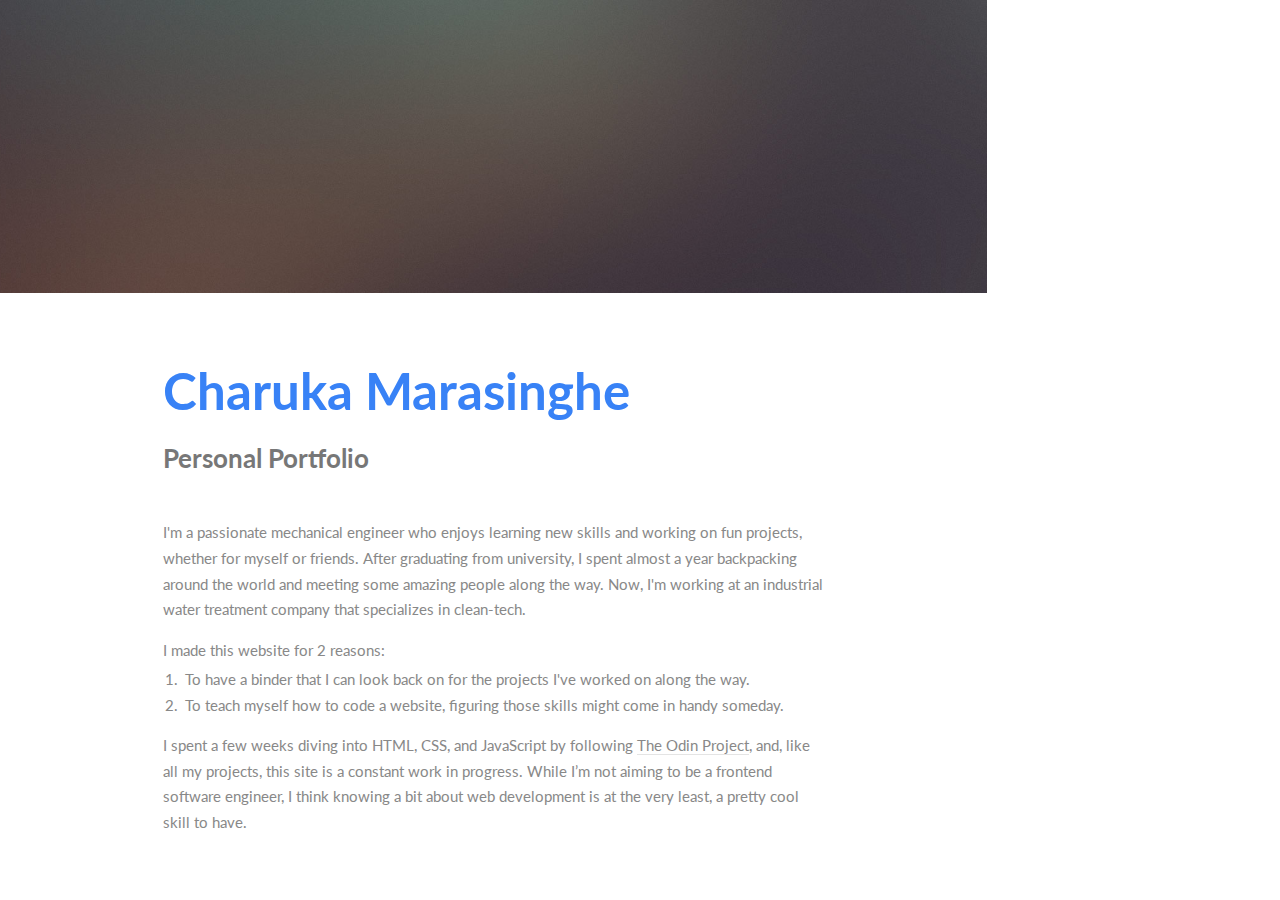
==== pages/project1.html @ 1ffa1ce6 "Added individual project pages" ====
<!DOCTYPE HTML>
<html>
	<head>
		<title>4DOF Robotic Rover Arm</title>
		<meta charset="utf-8" />
		<meta name="viewport" content="width=device-width, initial-scale=1, user-scalable=no" />
		<link rel="stylesheet" href="../assets/css/main.css" />
	</head>
	<body class="is-preload">
		<!-- Wrapper -->
			<div id="wrapper">

				<!-- Main -->
					<div id="main">

						<!-- One -->
							<section id="one">
								<div class="image main" data-position="center">
									<img src="../images/banner.jpg" alt="" />
								</div>
								<div class="container">
									<header class="major">
										<h2>Charuka Marasinghe</h2>
										<p>Personal Portfolio</p>
									</header>
									<p>I'm a passionate mechanical engineer who enjoys learning new skills and working on fun projects, whether for myself or friends. After graduating from university, I spent almost a year backpacking around the world and meeting some amazing people along the way. Now, I'm working at an industrial water treatment company that specializes in clean-tech.</p>
									<p> I made this website for 2 reasons:</p>
										<ol>
											<li>To have a binder that I can look back on for the projects I've worked on along the way.</li>
											<li>To teach myself how to code a website, figuring those skills might come in handy someday.</li>
										</ol>
									<p>
										I spent a few weeks diving into HTML, CSS, and JavaScript by following <a href="https://www.theodinproject.com/about" target="_blank" rel="noopener noreferrer">The Odin Project</a>, and, like all my projects, this site is a constant work in progress. While I’m not aiming to be a frontend software engineer, I think knowing a bit about web development is at the very least, a pretty cool skill to have.
									</p>
								</div>
							</section>

		<!-- Scripts -->
			<script src="assets/js/jquery.min.js"></script>
			<script src="assets/js/jquery.scrollex.min.js"></script>
			<script src="assets/js/jquery.scrolly.min.js"></script>
			<script src="assets/js/browser.min.js"></script>
			<script src="assets/js/breakpoints.min.js"></script>
			<script src="assets/js/util.js"></script>
			<script src="assets/js/main.js"></script>

	</body>
</html>
---- assets/css/main.css ----
@import url("fontawesome-all.min.css");
@import url("https://fonts.googleapis.com/css?family=Lato:400,400italic,700,700italic|Source+Code+Pro:400");

/*
	Read Only by HTML5 UP
	html5up.net | @ajlkn
	Free for personal and commercial use under the CCA 3.0 license (html5up.net/license)
*/

html, body, div, span, applet, object,
iframe, h1, h2, h3, h4, h5, h6, p, blockquote,
pre, a, abbr, acronym, address, big, cite,
code, del, dfn, em, img, ins, kbd, q, s, samp,
small, strike, strong, sub, sup, tt, var, b,
u, i, center, dl, dt, dd, ol, ul, li, fieldset,
form, label, legend, table, caption, tbody,
tfoot, thead, tr, th, td, article, aside,
canvas, details, embed, figure, figcaption,
footer, header, hgroup, menu, nav, output, ruby,
section, summary, time, mark, audio, video {
	margin: 0;
	padding: 0;
	border: 0;
	font-size: 100%;
	font: inherit;
	vertical-align: baseline;}

article, aside, details, figcaption, figure,
footer, header, hgroup, menu, nav, section {
	display: block;}

body {
	line-height: 1;
}

ol, ul {
	list-style: none;
}

blockquote, q {
	quotes: none;
}

	blockquote:before, blockquote:after, q:before, q:after {
		content: '';
		content: none;
	}

table {
	border-collapse: collapse;
	border-spacing: 0;
}

body {
	-webkit-text-size-adjust: none;
}

mark {
	background-color: transparent;
	color: inherit;
}

input::-moz-focus-inner {
	border: 0;
	padding: 0;
}

input, select, textarea {
	-moz-appearance: none;
	-webkit-appearance: none;
	-ms-appearance: none;
	appearance: none;
}

/* Basic */

	html {
		box-sizing: border-box;
	}

	*, *:before, *:after {
		box-sizing: inherit;
	}

	body {
		background: #fff;
	}

		body.is-preload *, body.is-preload *:before, body.is-preload *:after {
			-moz-animation: none !important;
			-webkit-animation: none !important;
			-ms-animation: none !important;
			animation: none !important;
			-moz-transition: none !important;
			-webkit-transition: none !important;
			-ms-transition: none !important;
			transition: none !important;
		}

	body, input, select, textarea {
		color: #888;
		font-family: "Lato", sans-serif;
		font-size: 16pt;
		font-weight: 400;
		line-height: 1.75em;
	}

	a {
		-moz-transition: color 0.2s ease-in-out, border-color 0.2s ease-in-out;
		-webkit-transition: color 0.2s ease-in-out, border-color 0.2s ease-in-out;
		-ms-transition: color 0.2s ease-in-out, border-color 0.2s ease-in-out;
		transition: color 0.2s ease-in-out, border-color 0.2s ease-in-out;
		border-bottom: solid 1px #e4e4e4;
		color: inherit;
		text-decoration: none;
	}

		a:hover {
			border-bottom-color: transparent;
			color: #3882f6 !important;
		}

	strong, b {
		color: #777;
		font-weight: 700;
	}

	em, i {
		font-style: italic;
	}

	p {
		margin: 0 0 1em 0;
	}

	h1, h2, h3, h4, h5, h6 {
		color: #777;
		font-weight: 700;
		line-height: 1em;
		margin: 0 0 0.5625em 0;
	}

		h1 a, h2 a, h3 a, h4 a, h5 a, h6 a {
			border: 0;
			color: inherit;
			text-decoration: none;
		}

	h2 {
		font-size: 2em;
		line-height: 1.5em;
	}

	h3 {
		font-size: 1.75em;
		line-height: 1.5em;
	}

	h4 {
		font-size: 1.25em;
		line-height: 1.5em;
	}

	h5 {
		font-size: 0.9em;
		line-height: 1.5em;
	}

	h6 {
		font-size: 0.7em;
		line-height: 1.5em;
	}

	sub {
		font-size: 0.8em;
		position: relative;
		top: 0.5em;
	}

	sup {
		font-size: 0.8em;
		position: relative;
		top: -0.5em;
	}

	hr {
		border: 0;
		border-bottom: solid 2px #f4f4f4;
		margin: 2.25em 0;
	}

		hr.major {
			margin: 3.375em 0;
		}

	blockquote {
		border-left: solid 8px #e4e4e4;
		font-style: italic;
		margin: 0 0 2.25em 0;
		padding: 0.5em 0 0.5em 2em;
	}

	code {
		background: #555;
		border-radius: 5px;
		color: #fff;
		font-family: "Source Code Pro", monospace;
		font-size: 0.9em;
		margin: 0 0.25em;
		padding: 0.25em 0.65em;
	}

	pre {
		font-family: "Source Code Pro", monospace;
		font-size: 0.9em;
		margin: 0 0 2.25em 0;
	}

		pre code {
			-webkit-overflow-scrolling: touch;
			display: block;
			line-height: 1.5em;
			overflow-x: auto;
			padding: 1em 1.5em;
		}

	.align-left {
		text-align: left;
	}

	.align-center {
		text-align: center;
	}

	.align-right {
		text-align: right;
	}

/* Row */

	.row {
		display: flex;
		flex-wrap: wrap;
		box-sizing: border-box;
		align-items: stretch;
	}

		.row > * {
			box-sizing: border-box;
		}

		.row.gtr-uniform > * > :last-child {
			margin-bottom: 0;
		}

		.row.aln-left {
			justify-content: flex-start;
		}

		.row.aln-center {
			justify-content: center;
		}

		.row.aln-right {
			justify-content: flex-end;
		}

		.row.aln-top {
			align-items: flex-start;
		}

		.row.aln-middle {
			align-items: center;
		}

		.row.aln-bottom {
			align-items: flex-end;
		}

		.row > .imp {
			order: -1;
		}

		.row > .col-1 {
			width: 8.33333%;
		}

		.row > .off-1 {
			margin-left: 8.33333%;
		}

		.row > .col-2 {
			width: 16.66667%;
		}

		.row > .off-2 {
			margin-left: 16.66667%;
		}

		.row > .col-3 {
			width: 25%;
		}

		.row > .off-3 {
			margin-left: 25%;
		}

		.row > .col-4 {
			width: 33.33333%;
		}

		.row > .off-4 {
			margin-left: 33.33333%;
		}

		.row > .col-5 {
			width: 41.66667%;
		}

		.row > .off-5 {
			margin-left: 41.66667%;
		}

		.row > .col-6 {
			width: 50%;
		}

		.row > .off-6 {
			margin-left: 50%;
		}

		.row > .col-7 {
			width: 58.33333%;
		}

		.row > .off-7 {
			margin-left: 58.33333%;
		}

		.row > .col-8 {
			width: 66.66667%;
		}

		.row > .off-8 {
			margin-left: 66.66667%;
		}

		.row > .col-9 {
			width: 75%;
		}

		.row > .off-9 {
			margin-left: 75%;
		}

		.row > .col-10 {
			width: 83.33333%;
		}

		.row > .off-10 {
			margin-left: 83.33333%;
		}

		.row > .col-11 {
			width: 91.66667%;
		}

		.row > .off-11 {
			margin-left: 91.66667%;
		}

		.row > .col-12 {
			width: 100%;
		}

		.row > .off-12 {
			margin-left: 100%;
		}

		.row.gtr-0 {
			margin-top: 0;
			margin-left: 0em;
		}

			.row.gtr-0 > * {
				padding: 0 0 0 0em;
			}

			.row.gtr-0.gtr-uniform {
				margin-top: 0em;
			}

				.row.gtr-0.gtr-uniform > * {
					padding-top: 0em;
				}

		.row.gtr-25 {
			margin-top: 0;
			margin-left: -0.5em;
		}

			.row.gtr-25 > * {
				padding: 0 0 0 0.5em;
			}

			.row.gtr-25.gtr-uniform {
				margin-top: -0.5em;
			}

				.row.gtr-25.gtr-uniform > * {
					padding-top: 0.5em;
				}

		.row.gtr-50 {
			margin-top: 0;
			margin-left: -1em;
		}

			.row.gtr-50 > * {
				padding: 0 0 0 1em;
			}

			.row.gtr-50.gtr-uniform {
				margin-top: -1em;
			}

				.row.gtr-50.gtr-uniform > * {
					padding-top: 1em;
				}

		.row {
			margin-top: 0;
			margin-left: -2em;
		}

			.row > * {
				padding: 0 0 0 2em;
			}

			.row.gtr-uniform {
				margin-top: -2em;
			}

				.row.gtr-uniform > * {
					padding-top: 2em;
				}

		.row.gtr-150 {
			margin-top: 0;
			margin-left: -3em;
		}

			.row.gtr-150 > * {
				padding: 0 0 0 3em;
			}

			.row.gtr-150.gtr-uniform {
				margin-top: -3em;
			}

				.row.gtr-150.gtr-uniform > * {
					padding-top: 3em;
				}

		.row.gtr-200 {
			margin-top: 0;
			margin-left: -4em;
		}

			.row.gtr-200 > * {
				padding: 0 0 0 4em;
			}

			.row.gtr-200.gtr-uniform {
				margin-top: -4em;
			}

				.row.gtr-200.gtr-uniform > * {
					padding-top: 4em;
				}

		@media screen and (max-width: 1680px) {

			.row {
				display: flex;
				flex-wrap: wrap;
				box-sizing: border-box;
				align-items: stretch;
			}

				.row > * {
					box-sizing: border-box;
				}

				.row.gtr-uniform > * > :last-child {
					margin-bottom: 0;
				}

				.row.aln-left {
					justify-content: flex-start;
				}

				.row.aln-center {
					justify-content: center;
				}

				.row.aln-right {
					justify-content: flex-end;
				}

				.row.aln-top {
					align-items: flex-start;
				}

				.row.aln-middle {
					align-items: center;
				}

				.row.aln-bottom {
					align-items: flex-end;
				}

				.row > .imp-xlarge {
					order: -1;
				}

				.row > .col-1-xlarge {
					width: 8.33333%;
				}

				.row > .off-1-xlarge {
					margin-left: 8.33333%;
				}

				.row > .col-2-xlarge {
					width: 16.66667%;
				}

				.row > .off-2-xlarge {
					margin-left: 16.66667%;
				}

				.row > .col-3-xlarge {
					width: 25%;
				}

				.row > .off-3-xlarge {
					margin-left: 25%;
				}

				.row > .col-4-xlarge {
					width: 33.33333%;
				}

				.row > .off-4-xlarge {
					margin-left: 33.33333%;
				}

				.row > .col-5-xlarge {
					width: 41.66667%;
				}

				.row > .off-5-xlarge {
					margin-left: 41.66667%;
				}

				.row > .col-6-xlarge {
					width: 50%;
				}

				.row > .off-6-xlarge {
					margin-left: 50%;
				}

				.row > .col-7-xlarge {
					width: 58.33333%;
				}

				.row > .off-7-xlarge {
					margin-left: 58.33333%;
				}

				.row > .col-8-xlarge {
					width: 66.66667%;
				}

				.row > .off-8-xlarge {
					margin-left: 66.66667%;
				}

				.row > .col-9-xlarge {
					width: 75%;
				}

				.row > .off-9-xlarge {
					margin-left: 75%;
				}

				.row > .col-10-xlarge {
					width: 83.33333%;
				}

				.row > .off-10-xlarge {
					margin-left: 83.33333%;
				}

				.row > .col-11-xlarge {
					width: 91.66667%;
				}

				.row > .off-11-xlarge {
					margin-left: 91.66667%;
				}

				.row > .col-12-xlarge {
					width: 100%;
				}

				.row > .off-12-xlarge {
					margin-left: 100%;
				}

				.row.gtr-0 {
					margin-top: 0;
					margin-left: 0em;
				}

					.row.gtr-0 > * {
						padding: 0 0 0 0em;
					}

					.row.gtr-0.gtr-uniform {
						margin-top: 0em;
					}

						.row.gtr-0.gtr-uniform > * {
							padding-top: 0em;
						}

				.row.gtr-25 {
					margin-top: 0;
					margin-left: -0.5em;
				}

					.row.gtr-25 > * {
						padding: 0 0 0 0.5em;
					}

					.row.gtr-25.gtr-uniform {
						margin-top: -0.5em;
					}

						.row.gtr-25.gtr-uniform > * {
							padding-top: 0.5em;
						}

				.row.gtr-50 {
					margin-top: 0;
					margin-left: -1em;
				}

					.row.gtr-50 > * {
						padding: 0 0 0 1em;
					}

					.row.gtr-50.gtr-uniform {
						margin-top: -1em;
					}

						.row.gtr-50.gtr-uniform > * {
							padding-top: 1em;
						}

				.row {
					margin-top: 0;
					margin-left: -2em;
				}

					.row > * {
						padding: 0 0 0 2em;
					}

					.row.gtr-uniform {
						margin-top: -2em;
					}

						.row.gtr-uniform > * {
							padding-top: 2em;
						}

				.row.gtr-150 {
					margin-top: 0;
					margin-left: -3em;
				}

					.row.gtr-150 > * {
						padding: 0 0 0 3em;
					}

					.row.gtr-150.gtr-uniform {
						margin-top: -3em;
					}

						.row.gtr-150.gtr-uniform > * {
							padding-top: 3em;
						}

				.row.gtr-200 {
					margin-top: 0;
					margin-left: -4em;
				}

					.row.gtr-200 > * {
						padding: 0 0 0 4em;
					}

					.row.gtr-200.gtr-uniform {
						margin-top: -4em;
					}

						.row.gtr-200.gtr-uniform > * {
							padding-top: 4em;
						}

		}

		@media screen and (max-width: 1280px) {

			.row {
				display: flex;
				flex-wrap: wrap;
				box-sizing: border-box;
				align-items: stretch;
			}

				.row > * {
					box-sizing: border-box;
				}

				.row.gtr-uniform > * > :last-child {
					margin-bottom: 0;
				}

				.row.aln-left {
					justify-content: flex-start;
				}

				.row.aln-center {
					justify-content: center;
				}

				.row.aln-right {
					justify-content: flex-end;
				}

				.row.aln-top {
					align-items: flex-start;
				}

				.row.aln-middle {
					align-items: center;
				}

				.row.aln-bottom {
					align-items: flex-end;
				}

				.row > .imp-large {
					order: -1;
				}

				.row > .col-1-large {
					width: 8.33333%;
				}

				.row > .off-1-large {
					margin-left: 8.33333%;
				}

				.row > .col-2-large {
					width: 16.66667%;
				}

				.row > .off-2-large {
					margin-left: 16.66667%;
				}

				.row > .col-3-large {
					width: 25%;
				}

				.row > .off-3-large {
					margin-left: 25%;
				}

				.row > .col-4-large {
					width: 33.33333%;
				}

				.row > .off-4-large {
					margin-left: 33.33333%;
				}

				.row > .col-5-large {
					width: 41.66667%;
				}

				.row > .off-5-large {
					margin-left: 41.66667%;
				}

				.row > .col-6-large {
					width: 50%;
				}

				.row > .off-6-large {
					margin-left: 50%;
				}

				.row > .col-7-large {
					width: 58.33333%;
				}

				.row > .off-7-large {
					margin-left: 58.33333%;
				}

				.row > .col-8-large {
					width: 66.66667%;
				}

				.row > .off-8-large {
					margin-left: 66.66667%;
				}

				.row > .col-9-large {
					width: 75%;
				}

				.row > .off-9-large {
					margin-left: 75%;
				}

				.row > .col-10-large {
					width: 83.33333%;
				}

				.row > .off-10-large {
					margin-left: 83.33333%;
				}

				.row > .col-11-large {
					width: 91.66667%;
				}

				.row > .off-11-large {
					margin-left: 91.66667%;
				}

				.row > .col-12-large {
					width: 100%;
				}

				.row > .off-12-large {
					margin-left: 100%;
				}

				.row.gtr-0 {
					margin-top: 0;
					margin-left: 0em;
				}

					.row.gtr-0 > * {
						padding: 0 0 0 0em;
					}

					.row.gtr-0.gtr-uniform {
						margin-top: 0em;
					}

						.row.gtr-0.gtr-uniform > * {
							padding-top: 0em;
						}

				.row.gtr-25 {
					margin-top: 0;
					margin-left: -0.375em;
				}

					.row.gtr-25 > * {
						padding: 0 0 0 0.375em;
					}

					.row.gtr-25.gtr-uniform {
						margin-top: -0.375em;
					}

						.row.gtr-25.gtr-uniform > * {
							padding-top: 0.375em;
						}

				.row.gtr-50 {
					margin-top: 0;
					margin-left: -0.75em;
				}

					.row.gtr-50 > * {
						padding: 0 0 0 0.75em;
					}

					.row.gtr-50.gtr-uniform {
						margin-top: -0.75em;
					}

						.row.gtr-50.gtr-uniform > * {
							padding-top: 0.75em;
						}

				.row {
					margin-top: 0;
					margin-left: -1.5em;
				}

					.row > * {
						padding: 0 0 0 1.5em;
					}

					.row.gtr-uniform {
						margin-top: -1.5em;
					}

						.row.gtr-uniform > * {
							padding-top: 1.5em;
						}

				.row.gtr-150 {
					margin-top: 0;
					margin-left: -2.25em;
				}

					.row.gtr-150 > * {
						padding: 0 0 0 2.25em;
					}

					.row.gtr-150.gtr-uniform {
						margin-top: -2.25em;
					}

						.row.gtr-150.gtr-uniform > * {
							padding-top: 2.25em;
						}

				.row.gtr-200 {
					margin-top: 0;
					margin-left: -3em;
				}

					.row.gtr-200 > * {
						padding: 0 0 0 3em;
					}

					.row.gtr-200.gtr-uniform {
						margin-top: -3em;
					}

						.row.gtr-200.gtr-uniform > * {
							padding-top: 3em;
						}

		}

		@media screen and (max-width: 1024px) {

			.row {
				display: flex;
				flex-wrap: wrap;
				box-sizing: border-box;
				align-items: stretch;
			}

				.row > * {
					box-sizing: border-box;
				}

				.row.gtr-uniform > * > :last-child {
					margin-bottom: 0;
				}

				.row.aln-left {
					justify-content: flex-start;
				}

				.row.aln-center {
					justify-content: center;
				}

				.row.aln-right {
					justify-content: flex-end;
				}

				.row.aln-top {
					align-items: flex-start;
				}

				.row.aln-middle {
					align-items: center;
				}

				.row.aln-bottom {
					align-items: flex-end;
				}

				.row > .imp-medium {
					order: -1;
				}

				.row > .col-1-medium {
					width: 8.33333%;
				}

				.row > .off-1-medium {
					margin-left: 8.33333%;
				}

				.row > .col-2-medium {
					width: 16.66667%;
				}

				.row > .off-2-medium {
					margin-left: 16.66667%;
				}

				.row > .col-3-medium {
					width: 25%;
				}

				.row > .off-3-medium {
					margin-left: 25%;
				}

				.row > .col-4-medium {
					width: 33.33333%;
				}

				.row > .off-4-medium {
					margin-left: 33.33333%;
				}

				.row > .col-5-medium {
					width: 41.66667%;
				}

				.row > .off-5-medium {
					margin-left: 41.66667%;
				}

				.row > .col-6-medium {
					width: 50%;
				}

				.row > .off-6-medium {
					margin-left: 50%;
				}

				.row > .col-7-medium {
					width: 58.33333%;
				}

				.row > .off-7-medium {
					margin-left: 58.33333%;
				}

				.row > .col-8-medium {
					width: 66.66667%;
				}

				.row > .off-8-medium {
					margin-left: 66.66667%;
				}

				.row > .col-9-medium {
					width: 75%;
				}

				.row > .off-9-medium {
					margin-left: 75%;
				}

				.row > .col-10-medium {
					width: 83.33333%;
				}

				.row > .off-10-medium {
					margin-left: 83.33333%;
				}

				.row > .col-11-medium {
					width: 91.66667%;
				}

				.row > .off-11-medium {
					margin-left: 91.66667%;
				}

				.row > .col-12-medium {
					width: 100%;
				}

				.row > .off-12-medium {
					margin-left: 100%;
				}

				.row.gtr-0 {
					margin-top: 0;
					margin-left: 0em;
				}

					.row.gtr-0 > * {
						padding: 0 0 0 0em;
					}

					.row.gtr-0.gtr-uniform {
						margin-top: 0em;
					}

						.row.gtr-0.gtr-uniform > * {
							padding-top: 0em;
						}

				.row.gtr-25 {
					margin-top: 0;
					margin-left: -0.375em;
				}

					.row.gtr-25 > * {
						padding: 0 0 0 0.375em;
					}

					.row.gtr-25.gtr-uniform {
						margin-top: -0.375em;
					}

						.row.gtr-25.gtr-uniform > * {
							padding-top: 0.375em;
						}

				.row.gtr-50 {
					margin-top: 0;
					margin-left: -0.75em;
				}

					.row.gtr-50 > * {
						padding: 0 0 0 0.75em;
					}

					.row.gtr-50.gtr-uniform {
						margin-top: -0.75em;
					}

						.row.gtr-50.gtr-uniform > * {
							padding-top: 0.75em;
						}

				.row {
					margin-top: 0;
					margin-left: -1.5em;
				}

					.row > * {
						padding: 0 0 0 1.5em;
					}

					.row.gtr-uniform {
						margin-top: -1.5em;
					}

						.row.gtr-uniform > * {
							padding-top: 1.5em;
						}

				.row.gtr-150 {
					margin-top: 0;
					margin-left: -2.25em;
				}

					.row.gtr-150 > * {
						padding: 0 0 0 2.25em;
					}

					.row.gtr-150.gtr-uniform {
						margin-top: -2.25em;
					}

						.row.gtr-150.gtr-uniform > * {
							padding-top: 2.25em;
						}

				.row.gtr-200 {
					margin-top: 0;
					margin-left: -3em;
				}

					.row.gtr-200 > * {
						padding: 0 0 0 3em;
					}

					.row.gtr-200.gtr-uniform {
						margin-top: -3em;
					}

						.row.gtr-200.gtr-uniform > * {
							padding-top: 3em;
						}

		}

		@media screen and (max-width: 736px) {

			.row {
				display: flex;
				flex-wrap: wrap;
				box-sizing: border-box;
				align-items: stretch;
			}

				.row > * {
					box-sizing: border-box;
				}

				.row.gtr-uniform > * > :last-child {
					margin-bottom: 0;
				}

				.row.aln-left {
					justify-content: flex-start;
				}

				.row.aln-center {
					justify-content: center;
				}

				.row.aln-right {
					justify-content: flex-end;
				}

				.row.aln-top {
					align-items: flex-start;
				}

				.row.aln-middle {
					align-items: center;
				}

				.row.aln-bottom {
					align-items: flex-end;
				}

				.row > .imp-small {
					order: -1;
				}

				.row > .col-1-small {
					width: 8.33333%;
				}

				.row > .off-1-small {
					margin-left: 8.33333%;
				}

				.row > .col-2-small {
					width: 16.66667%;
				}

				.row > .off-2-small {
					margin-left: 16.66667%;
				}

				.row > .col-3-small {
					width: 25%;
				}

				.row > .off-3-small {
					margin-left: 25%;
				}

				.row > .col-4-small {
					width: 33.33333%;
				}

				.row > .off-4-small {
					margin-left: 33.33333%;
				}

				.row > .col-5-small {
					width: 41.66667%;
				}

				.row > .off-5-small {
					margin-left: 41.66667%;
				}

				.row > .col-6-small {
					width: 50%;
				}

				.row > .off-6-small {
					margin-left: 50%;
				}

				.row > .col-7-small {
					width: 58.33333%;
				}

				.row > .off-7-small {
					margin-left: 58.33333%;
				}

				.row > .col-8-small {
					width: 66.66667%;
				}

				.row > .off-8-small {
					margin-left: 66.66667%;
				}

				.row > .col-9-small {
					width: 75%;
				}

				.row > .off-9-small {
					margin-left: 75%;
				}

				.row > .col-10-small {
					width: 83.33333%;
				}

				.row > .off-10-small {
					margin-left: 83.33333%;
				}

				.row > .col-11-small {
					width: 91.66667%;
				}

				.row > .off-11-small {
					margin-left: 91.66667%;
				}

				.row > .col-12-small {
					width: 100%;
				}

				.row > .off-12-small {
					margin-left: 100%;
				}

				.row.gtr-0 {
					margin-top: 0;
					margin-left: 0em;
				}

					.row.gtr-0 > * {
						padding: 0 0 0 0em;
					}

					.row.gtr-0.gtr-uniform {
						margin-top: 0em;
					}

						.row.gtr-0.gtr-uniform > * {
							padding-top: 0em;
						}

				.row.gtr-25 {
					margin-top: 0;
					margin-left: -0.3125em;
				}

					.row.gtr-25 > * {
						padding: 0 0 0 0.3125em;
					}

					.row.gtr-25.gtr-uniform {
						margin-top: -0.3125em;
					}

						.row.gtr-25.gtr-uniform > * {
							padding-top: 0.3125em;
						}

				.row.gtr-50 {
					margin-top: 0;
					margin-left: -0.625em;
				}

					.row.gtr-50 > * {
						padding: 0 0 0 0.625em;
					}

					.row.gtr-50.gtr-uniform {
						margin-top: -0.625em;
					}

						.row.gtr-50.gtr-uniform > * {
							padding-top: 0.625em;
						}

				.row {
					margin-top: 0;
					margin-left: -1.25em;
				}

					.row > * {
						padding: 0 0 0 1.25em;
					}

					.row.gtr-uniform {
						margin-top: -1.25em;
					}

						.row.gtr-uniform > * {
							padding-top: 1.25em;
						}

				.row.gtr-150 {
					margin-top: 0;
					margin-left: -1.875em;
				}

					.row.gtr-150 > * {
						padding: 0 0 0 1.875em;
					}

					.row.gtr-150.gtr-uniform {
						margin-top: -1.875em;
					}

						.row.gtr-150.gtr-uniform > * {
							padding-top: 1.875em;
						}

				.row.gtr-200 {
					margin-top: 0;
					margin-left: -2.5em;
				}

					.row.gtr-200 > * {
						padding: 0 0 0 2.5em;
					}

					.row.gtr-200.gtr-uniform {
						margin-top: -2.5em;
					}

						.row.gtr-200.gtr-uniform > * {
							padding-top: 2.5em;
						}

		}

		@media screen and (max-width: 480px) {

			.row {
				display: flex;
				flex-wrap: wrap;
				box-sizing: border-box;
				align-items: stretch;
			}

				.row > * {
					box-sizing: border-box;
				}

				.row.gtr-uniform > * > :last-child {
					margin-bottom: 0;
				}

				.row.aln-left {
					justify-content: flex-start;
				}

				.row.aln-center {
					justify-content: center;
				}

				.row.aln-right {
					justify-content: flex-end;
				}

				.row.aln-top {
					align-items: flex-start;
				}

				.row.aln-middle {
					align-items: center;
				}

				.row.aln-bottom {
					align-items: flex-end;
				}

				.row > .imp-xsmall {
					order: -1;
				}

				.row > .col-1-xsmall {
					width: 8.33333%;
				}

				.row > .off-1-xsmall {
					margin-left: 8.33333%;
				}

				.row > .col-2-xsmall {
					width: 16.66667%;
				}

				.row > .off-2-xsmall {
					margin-left: 16.66667%;
				}

				.row > .col-3-xsmall {
					width: 25%;
				}

				.row > .off-3-xsmall {
					margin-left: 25%;
				}

				.row > .col-4-xsmall {
					width: 33.33333%;
				}

				.row > .off-4-xsmall {
					margin-left: 33.33333%;
				}

				.row > .col-5-xsmall {
					width: 41.66667%;
				}

				.row > .off-5-xsmall {
					margin-left: 41.66667%;
				}

				.row > .col-6-xsmall {
					width: 50%;
				}

				.row > .off-6-xsmall {
					margin-left: 50%;
				}

				.row > .col-7-xsmall {
					width: 58.33333%;
				}

				.row > .off-7-xsmall {
					margin-left: 58.33333%;
				}

				.row > .col-8-xsmall {
					width: 66.66667%;
				}

				.row > .off-8-xsmall {
					margin-left: 66.66667%;
				}

				.row > .col-9-xsmall {
					width: 75%;
				}

				.row > .off-9-xsmall {
					margin-left: 75%;
				}

				.row > .col-10-xsmall {
					width: 83.33333%;
				}

				.row > .off-10-xsmall {
					margin-left: 83.33333%;
				}

				.row > .col-11-xsmall {
					width: 91.66667%;
				}

				.row > .off-11-xsmall {
					margin-left: 91.66667%;
				}

				.row > .col-12-xsmall {
					width: 100%;
				}

				.row > .off-12-xsmall {
					margin-left: 100%;
				}

				.row.gtr-0 {
					margin-top: 0;
					margin-left: 0em;
				}

					.row.gtr-0 > * {
						padding: 0 0 0 0em;
					}

					.row.gtr-0.gtr-uniform {
						margin-top: 0em;
					}

						.row.gtr-0.gtr-uniform > * {
							padding-top: 0em;
						}

				.row.gtr-25 {
					margin-top: 0;
					margin-left: -0.3125em;
				}

					.row.gtr-25 > * {
						padding: 0 0 0 0.3125em;
					}

					.row.gtr-25.gtr-uniform {
						margin-top: -0.3125em;
					}

						.row.gtr-25.gtr-uniform > * {
							padding-top: 0.3125em;
						}

				.row.gtr-50 {
					margin-top: 0;
					margin-left: -0.625em;
				}

					.row.gtr-50 > * {
						padding: 0 0 0 0.625em;
					}

					.row.gtr-50.gtr-uniform {
						margin-top: -0.625em;
					}

						.row.gtr-50.gtr-uniform > * {
							padding-top: 0.625em;
						}

				.row {
					margin-top: 0;
					margin-left: -1.25em;
				}

					.row > * {
						padding: 0 0 0 1.25em;
					}

					.row.gtr-uniform {
						margin-top: -1.25em;
					}

						.row.gtr-uniform > * {
							padding-top: 1.25em;
						}

				.row.gtr-150 {
					margin-top: 0;
					margin-left: -1.875em;
				}

					.row.gtr-150 > * {
						padding: 0 0 0 1.875em;
					}

					.row.gtr-150.gtr-uniform {
						margin-top: -1.875em;
					}

						.row.gtr-150.gtr-uniform > * {
							padding-top: 1.875em;
						}

				.row.gtr-200 {
					margin-top: 0;
					margin-left: -2.5em;
				}

					.row.gtr-200 > * {
						padding: 0 0 0 2.5em;
					}

					.row.gtr-200.gtr-uniform {
						margin-top: -2.5em;
					}

						.row.gtr-200.gtr-uniform > * {
							padding-top: 2.5em;
						}

		}

/* Container */

	.container {
		margin: 0 auto;
		max-width: calc(100% - 4.5em);
		width: 45em;
	}

		.container.xsmall {
			width: 11.25em;
		}

		.container.small {
			width: 22.5em;
		}

		.container.medium {
			width: 33.75em;
		}

		.container.large {
			width: 56.25em;
		}

		.container.xlarge {
			width: 67.5em;
		}

		.container.max {
			width: 100%;
		}

		@media screen and (max-width: 1024px) {

			.container {
				width: 100% !important;
			}

		}

		@media screen and (max-width: 480px) {

			.container {
				max-width: calc(100% - 3.375em);
			}

		}

/* Section/Article */

	section.special, article.special {
		text-align: center;
	}

	header p {
		color: #aaa;
		position: relative;
		margin: 0 0 1.6875em 0;
	}

	header h2 + p {
		font-size: 1.25em;
		margin-top: -0.5em;
		line-height: 1.5em;
	}

	header h3 + p {
		font-size: 1.1em;
		margin-top: -0.35em;
		line-height: 1.5em;
	}

	header h4 + p,
	header h5 + p,
	header h6 + p {
		font-size: 0.9em;
		margin-top: -0.25em;
		line-height: 1.5em;
	}

	header.major h2 {
		color: #3882f6;
		font-size: 3.5em;
	}

		header.major h2 + p {
			color: #777;
			font-size: 1.75em;
			font-weight: 700;
			margin-top: -0.75em;
		}

/* Form */

	form {
		margin: 0 0 2.25em 0;
	}

	label {
		color: #777;
		display: block;
		font-size: 0.9em;
		font-weight: 700;
		margin: 0 0 1.125em 0;
	}

	input::-moz-focus-inner {
		border: 0;
		padding: 0;
	}

	input[type="text"],
	input[type="password"],
	input[type="email"],
	select,
	textarea {
		-moz-appearance: none;
		-webkit-appearance: none;
		-ms-appearance: none;
		appearance: none;
		border-radius: 5px;
		border: none;
		border: solid 2px #e4e4e4;
		color: inherit;
		display: block;
		outline: 0;
		padding: 0 1em;
		text-decoration: none;
		width: 100%;
	}

		input[type="text"]:invalid,
		input[type="password"]:invalid,
		input[type="email"]:invalid,
		select:invalid,
		textarea:invalid {
			box-shadow: none;
		}

		input[type="text"]:focus,
		input[type="password"]:focus,
		input[type="email"]:focus,
		select:focus,
		textarea:focus {
			border-color: #3882f6;
		}

	select {
		background-image: url("data:image/svg+xml;charset=utf8,%3Csvg xmlns='http://www.w3.org/2000/svg' width='40' height='40' preserveAspectRatio='none' viewBox='0 0 40 40'%3E%3Cpath d='M9.4,12.3l10.4,10.4l10.4-10.4c0.2-0.2,0.5-0.4,0.9-0.4c0.3,0,0.6,0.1,0.9,0.4l3.3,3.3c0.2,0.2,0.4,0.5,0.4,0.9 c0,0.4-0.1,0.6-0.4,0.9L20.7,31.9c-0.2,0.2-0.5,0.4-0.9,0.4c-0.3,0-0.6-0.1-0.9-0.4L4.3,17.3c-0.2-0.2-0.4-0.5-0.4-0.9 c0-0.4,0.1-0.6,0.4-0.9l3.3-3.3c0.2-0.2,0.5-0.4,0.9-0.4S9.1,12.1,9.4,12.3z' fill='%23e4e4e4' /%3E%3C/svg%3E");
		background-size: 1.25em;
		background-repeat: no-repeat;
		background-position: calc(100% - 1em) center;
		height: 2.75em;
		padding-right: 2.75em;
		text-overflow: ellipsis;
	}

		select option {
			color: #777;
			background: #fff;
		}

		select:focus::-ms-value {
			background-color: transparent;
		}

		select::-ms-expand {
			display: none;
		}

	input[type="text"],
	input[type="password"],
	input[type="email"],
	select {
		height: 2.75em;
	}

	textarea {
		padding: 0.75em 1em;
	}

	input[type="checkbox"],
	input[type="radio"] {
		-moz-appearance: none;
		-webkit-appearance: none;
		-ms-appearance: none;
		appearance: none;
		display: block;
		float: left;
		margin-right: -2em;
		opacity: 0;
		width: 1em;
		z-index: -1;
	}

		input[type="checkbox"] + label,
		input[type="radio"] + label {
			text-decoration: none;
			color: #888;
			cursor: pointer;
			display: inline-block;
			font-size: 1em;
			font-weight: 400;
			padding-left: 2.4em;
			padding-right: 0.75em;
			position: relative;
		}

			input[type="checkbox"] + label:before,
			input[type="radio"] + label:before {
				-moz-osx-font-smoothing: grayscale;
				-webkit-font-smoothing: antialiased;
				display: inline-block;
				font-style: normal;
				font-variant: normal;
				text-rendering: auto;
				line-height: 1;
				text-transform: none !important;
				font-family: 'Font Awesome 5 Free';
				font-weight: 900;
			}

			input[type="checkbox"] + label:before,
			input[type="radio"] + label:before {
				background: #fafafa;
				border-radius: 5px;
				border: solid 2px #e4e4e4;
				content: '';
				display: inline-block;
				font-size: 0.8em;
				height: 2.0625em;
				left: 0;
				line-height: 2.0625em;
				position: absolute;
				text-align: center;
				top: 0;
				width: 2.0625em;
			}

		input[type="checkbox"]:checked + label:before,
		input[type="radio"]:checked + label:before {
			background: #989898;
			border-color: #989898;
			color: #ffffff;
			content: '\f00c';
		}

		input[type="checkbox"]:focus + label:before,
		input[type="radio"]:focus + label:before {
			border-color: #3882f6;
		}

	input[type="checkbox"] + label:before {
		border-radius: 5px;
	}

	input[type="radio"] + label:before {
		border-radius: 100%;
	}

	::-webkit-input-placeholder {
		color: #aaa !important;
		font-style: italic;
		opacity: 1.0;
	}

	:-moz-placeholder {
		color: #aaa !important;
		font-style: italic;
		opacity: 1.0;
	}

	::-moz-placeholder {
		color: #aaa !important;
		font-style: italic;
		opacity: 1.0;
	}

	:-ms-input-placeholder {
		color: #aaa !important;
		font-style: italic;
		opacity: 1.0;
	}

/* Box */

	.box {
		border-radius: 5px;
		border: solid 2px #e4e4e4;
		margin-bottom: 2.25em;
		padding: 1.5em;
	}

		.box > :last-child,
		.box > :last-child > :last-child,
		.box > :last-child > :last-child > :last-child {
			margin-bottom: 0;
		}

		.box.alt {
			border: 0;
			border-radius: 0;
			padding: 0;
		}

/* Icon */

	.icon {
		text-decoration: none;
		border-bottom: none;
		position: relative;
	}

		.icon:before {
			-moz-osx-font-smoothing: grayscale;
			-webkit-font-smoothing: antialiased;
			display: inline-block;
			font-style: normal;
			font-variant: normal;
			text-rendering: auto;
			line-height: 1;
			text-transform: none !important;
			font-family: 'Font Awesome 5 Free';
			font-weight: 400;
		}

		.icon > .label {
			display: none;
		}

		.icon:before {
			line-height: inherit;
		}

		.icon.solid:before {
			font-weight: 900;
		}

		.icon.brands:before {
			font-family: 'Font Awesome 5 Brands';
		}

/* Image */

	.image {
		border-radius: 5px;
		border: 0;
		display: inline-block;
		position: relative;
	}

		.image[data-position] img {
			-moz-object-fit: cover;
			-webkit-object-fit: cover;
			-ms-object-fit: cover;
			object-fit: cover;
			display: block;
			position: absolute;
			top: 0;
			left: 0;
			width: 100%;
			height: 100%;
		}

		.image[data-position="top left"] img {
			-moz-object-position: top left;
			-webkit-object-position: top left;
			-ms-object-position: top left;
			object-position: top left;
		}

		.image[data-position="top"] img {
			-moz-object-position: top;
			-webkit-object-position: top;
			-ms-object-position: top;
			object-position: top;
		}

		.image[data-position="top right"] img {
			-moz-object-position: top right;
			-webkit-object-position: top right;
			-ms-object-position: top right;
			object-position: top right;
		}

		.image[data-position="right"] img {
			-moz-object-position: right;
			-webkit-object-position: right;
			-ms-object-position: right;
			object-position: right;
		}

		.image[data-position="bottom right"] img {
			-moz-object-position: bottom right;
			-webkit-object-position: bottom right;
			-ms-object-position: bottom right;
			object-position: bottom right;
		}

		.image[data-position="bottom"] img {
			-moz-object-position: bottom;
			-webkit-object-position: bottom;
			-ms-object-position: bottom;
			object-position: bottom;
		}

		.image[data-position="bottom left"] img {
			-moz-object-position: bottom left;
			-webkit-object-position: bottom left;
			-ms-object-position: bottom left;
			object-position: bottom left;
		}

		.image[data-position="left"] img {
			-moz-object-position: left;
			-webkit-object-position: left;
			-ms-object-position: left;
			object-position: left;
		}

		.image[data-position="center"] img {
			-moz-object-position: center;
			-webkit-object-position: center;
			-ms-object-position: center;
			object-position: center;
		}

		.image[data-position="25% 25%"] img {
			-moz-object-position: 25% 25%;
			-webkit-object-position: 25% 25%;
			-ms-object-position: 25% 25%;
			object-position: 25% 25%;
		}

		.image[data-position="75% 25%"] img {
			-moz-object-position: 75% 25%;
			-webkit-object-position: 75% 25%;
			-ms-object-position: 75% 25%;
			object-position: 75% 25%;
		}

		.image[data-position="75% 75%"] img {
			-moz-object-position: 75% 75%;
			-webkit-object-position: 75% 75%;
			-ms-object-position: 75% 75%;
			object-position: 75% 75%;
		}

		.image[data-position="25% 75%"] img {
			-moz-object-position: 25% 75%;
			-webkit-object-position: 25% 75%;
			-ms-object-position: 25% 75%;
			object-position: 25% 75%;
		}

		.image img {
			border-radius: 5px;
			display: block;
		}

		.image.left {
			float: left;
			margin: 0 2.5em 2em 0;
			top: 0.25em;
		}

		.image.right {
			float: right;
			margin: 0 0 2em 2.5em;
			top: 0.25em;
		}

		.image.fit {
			display: block;
			margin: 0 0 2.25em 0;
			width: 100%;
		}

			.image.fit img {
				display: block;
				width: 100%;
			}

		.image.avatar {
			border-radius: 100%;
			overflow: hidden;
		}

			.image.avatar img {
				border-radius: 100%;
				display: block;
				width: 100%;
			}

		.image.main {
			display: block;
			height: 20em;
			border-radius: 0;
		}

			.image.main img {
				border-radius: 0;
			}

/* List */

	ol {
		list-style: decimal;
		margin: -0.75em 0 1em 0;
		padding-left: 1.25em;
	}

		ol li {
			padding-left: 0.25em;
		}

	ul {
		list-style: disc;
		margin: 0 0 2.25em 0;
		padding-left: 1em;
	}

		ul li {
			padding-left: 0.5em;
		}

		ul.alt {
			list-style: none;
			padding-left: 0;
		}

			ul.alt li {
				border-top: solid 2px #f4f4f4;
				padding: 0.5em 0;
			}

				ul.alt li:first-child {
					border-top: 0;
					padding-top: 0;
				}

	dl {
		margin: 0 0 2.25em 0;
	}

/* Actions */

	ul.actions {
		display: -moz-flex;
		display: -webkit-flex;
		display: -ms-flex;
		display: flex;
		cursor: default;
		list-style: none;
		margin-left: -1.125em;
		padding-left: 0;
	}

		ul.actions li {
			padding: 0 0 0 1.125em;
			vertical-align: middle;
		}

		ul.actions.special {
			-moz-justify-content: center;
			-webkit-justify-content: center;
			-ms-justify-content: center;
			justify-content: center;
			width: 100%;
			margin-left: 0;
		}

			ul.actions.special li:first-child {
				padding-left: 0;
			}

		ul.actions.stacked {
			-moz-flex-direction: column;
			-webkit-flex-direction: column;
			-ms-flex-direction: column;
			flex-direction: column;
			margin-left: 0;
		}

			ul.actions.stacked li {
				padding: 1.125em 0 0 0;
			}

				ul.actions.stacked li:first-child {
					padding-top: 0;
				}

		ul.actions.fit {
			width: calc(100% + 1.125em);
		}

			ul.actions.fit li {
				-moz-flex-grow: 1;
				-webkit-flex-grow: 1;
				-ms-flex-grow: 1;
				flex-grow: 1;
				-moz-flex-shrink: 1;
				-webkit-flex-shrink: 1;
				-ms-flex-shrink: 1;
				flex-shrink: 1;
				width: 100%;
			}

				ul.actions.fit li > * {
					width: 100%;
				}

			ul.actions.fit.stacked {
				width: 100%;
			}

		@media screen and (max-width: 480px) {

			ul.actions:not(.fixed) {
				-moz-flex-direction: column;
				-webkit-flex-direction: column;
				-ms-flex-direction: column;
				flex-direction: column;
				margin-left: 0;
				width: 100% !important;
			}

				ul.actions:not(.fixed) li {
					-moz-flex-grow: 1;
					-webkit-flex-grow: 1;
					-ms-flex-grow: 1;
					flex-grow: 1;
					-moz-flex-shrink: 1;
					-webkit-flex-shrink: 1;
					-ms-flex-shrink: 1;
					flex-shrink: 1;
					padding: 1.125em 0 0 0;
					text-align: center;
					width: 100%;
				}

					ul.actions:not(.fixed) li > * {
						width: 100%;
					}

					ul.actions:not(.fixed) li:first-child {
						padding-top: 0;
					}

					ul.actions:not(.fixed) li input[type="submit"],
					ul.actions:not(.fixed) li input[type="reset"],
					ul.actions:not(.fixed) li input[type="button"],
					ul.actions:not(.fixed) li button,
					ul.actions:not(.fixed) li .button {
						width: 100%;
					}

						ul.actions:not(.fixed) li input[type="submit"].icon:before,
						ul.actions:not(.fixed) li input[type="reset"].icon:before,
						ul.actions:not(.fixed) li input[type="button"].icon:before,
						ul.actions:not(.fixed) li button.icon:before,
						ul.actions:not(.fixed) li .button.icon:before {
							margin-left: -0.5rem;
						}

		}

/* Feature Icons */

	ul.feature-icons {
		list-style: none;
		padding-left: 0;
	}

		ul.feature-icons li {
			text-decoration: none;
			display: inline-block;
			margin: 0 0 1.6875em 0;
			padding: 0.35em 0 0 3.5em;
			position: relative;
			vertical-align: top;
			width: 48%;
		}

			ul.feature-icons li:before {
				-moz-osx-font-smoothing: grayscale;
				-webkit-font-smoothing: antialiased;
				display: inline-block;
				font-style: normal;
				font-variant: normal;
				text-rendering: auto;
				line-height: 1;
				text-transform: none !important;
				font-family: 'Font Awesome 5 Free';
				font-weight: 400;
			}

			ul.feature-icons li:before {
				background: #3882f6;
				border-radius: 100%;
				color: #ffffff;
				display: block;
				height: 2.5em;
				left: 0;
				line-height: 2.5em;
				position: absolute;
				text-align: center;
				top: 0;
				width: 2.5em;
			}

/* Icons */

	ul.icons {
		cursor: default;
		list-style: none;
		padding-left: 0;
	}

		ul.icons li {
			display: inline-block;
			padding: 0 1em 0 0;
		}

			ul.icons li:last-child {
				padding-right: 0 !important;
			}

			ul.icons li .icon:before {
				font-size: 1.25em;
			}

/* Table */

	.table-wrapper {
		-webkit-overflow-scrolling: touch;
		overflow-x: auto;
	}

	table {
		margin: 0 0 2.25em 0;
		width: 100%;
	}

		table tbody tr {
			border: solid 2px #f4f4f4;
			border-left: 0;
			border-right: 0;
		}

			table tbody tr:nth-child(2n + 1) {
				background-color: #fafafa;
			}

		table td {
			padding: 0.75em 0.75em;
		}

		table th {
			color: #777;
			font-size: 0.9em;
			font-weight: 700;
			padding: 0 0.75em 0.75em 0.75em;
			text-align: left;
		}

		table thead {
			border-bottom: solid 4px #e4e4e4;
		}

		table tfoot {
			border-top: solid 4px #e4e4e4;
		}

		table.alt {
			border-collapse: separate;
		}

			table.alt tbody tr td {
				border: solid 2px #e4e4e4;
				border-left-width: 0;
				border-top-width: 0;
			}

				table.alt tbody tr td:first-child {
					border-left-width: 2px;
				}

			table.alt tbody tr:first-child td {
				border-top-width: 2px;
			}

			table.alt thead {
				border-bottom: 0;
			}

			table.alt tfoot {
				border-top: 0;
			}

/* Button */

	input[type="submit"],
	input[type="reset"],
	input[type="button"],
	.button {
		-moz-appearance: none;
		-webkit-appearance: none;
		-ms-appearance: none;
		appearance: none;
		-moz-transition: background-color 0.2s ease-in-out, color 0.2s ease-in-out;
		-webkit-transition: background-color 0.2s ease-in-out, color 0.2s ease-in-out;
		-ms-transition: background-color 0.2s ease-in-out, color 0.2s ease-in-out;
		transition: background-color 0.2s ease-in-out, color 0.2s ease-in-out;
		background-color: #989898;
		border-radius: 5px;
		border: 0;
		color: #ffffff !important;
		cursor: pointer;
		display: inline-block;
		font-weight: 700;
		height: 2.75em;
		line-height: 2.75em;
		padding: 0 1.5em;
		text-align: center;
		text-decoration: none;
		white-space: nowrap;
	}

		input[type="submit"]:hover,
		input[type="reset"]:hover,
		input[type="button"]:hover,
		.button:hover {
			background-color: #a5a5a5;
			color: #ffffff !important;
		}

		input[type="submit"]:active,
		input[type="reset"]:active,
		input[type="button"]:active,
		.button:active {
			background-color: #8b8b8b;
		}

		input[type="submit"].icon,
		input[type="reset"].icon,
		input[type="button"].icon,
		.button.icon {
			padding-left: 1.35em;
		}

			input[type="submit"].icon:before,
			input[type="reset"].icon:before,
			input[type="button"].icon:before,
			.button.icon:before {
				margin-right: 0.5em;
			}

		input[type="submit"].fit,
		input[type="reset"].fit,
		input[type="button"].fit,
		.button.fit {
			width: 100%;
		}

		input[type="submit"].small,
		input[type="reset"].small,
		input[type="button"].small,
		.button.small {
			font-size: 0.8em;
		}

		input[type="submit"].large,
		input[type="reset"].large,
		input[type="button"].large,
		.button.large {
			font-size: 1.35em;
		}

		input[type="submit"].alt,
		input[type="reset"].alt,
		input[type="button"].alt,
		.button.alt {
			background-color: transparent;
			box-shadow: inset 0 0 0 2px #e4e4e4;
			color: #777 !important;
		}

			input[type="submit"].alt:hover,
			input[type="reset"].alt:hover,
			input[type="button"].alt:hover,
			.button.alt:hover {
				background-color: #f4f4f4;
				color: #777 !important;
			}

			input[type="submit"].alt:active,
			input[type="reset"].alt:active,
			input[type="button"].alt:active,
			.button.alt:active {
				background-color: #eaeaea;
			}

			input[type="submit"].alt.icon:before,
			input[type="reset"].alt.icon:before,
			input[type="button"].alt.icon:before,
			.button.alt.icon:before {
				color: #aaa;
			}

		input[type="submit"].primary,
		input[type="reset"].primary,
		input[type="button"].primary,
		.button.primary {
			background-color: #3882f6;
			color: #ffffff !important;
		}

			input[type="submit"].primary:hover,
			input[type="reset"].primary:hover,
			input[type="button"].primary:hover,
			.button.primary:hover {
				background-color: #5b91e7;
			}

			input[type="submit"].primary:active,
			input[type="reset"].primary:active,
			input[type="button"].primary:active,
			.button.primary:active {
				background-color: #286edd;
			}

		input[type="submit"].disabled, input[type="submit"]:disabled,
		input[type="reset"].disabled,
		input[type="reset"]:disabled,
		input[type="button"].disabled,
		input[type="button"]:disabled,
		.button.disabled,
		.button:disabled {
			background-color: #888 !important;
			box-shadow: inset 0 -0.15em 0 0 rgba(0, 0, 0, 0.15);
			color: #fff !important;
			cursor: default;
			opacity: 0.25;
		}

/* Features */

	.features article {
		border-top: solid 3px #f4f4f4;
		margin-bottom: 2.25em;
		padding-top: 2.25em;
	}

		.features article:first-child {
			border-top: 0;
			padding-top: 0;
		}

		.features article .image {
			display: inline-block;
			padding-right: 2.5em;
			vertical-align: middle;
			width: 48%;
		}

			.features article .image img {
				display: block;
				width: 100%;
			}

		.features article .inner {
			display: inline-block;
			vertical-align: middle;
			width: 50%;
		}

			.features article .inner > :last-child {
				margin-bottom: 0;
			}

/* Header */

	#header {
		display: -moz-flex;
		display: -webkit-flex;
		display: -ms-flex;
		display: flex;
		-moz-flex-direction: column;
		-webkit-flex-direction: column;
		-ms-flex-direction: column;
		flex-direction: column;
		-moz-justify-content: space-between;
		-webkit-justify-content: space-between;
		-ms-justify-content: space-between;
		justify-content: space-between;
		background: #3882f6;
		color: #c7d5ec;
		height: 100%;
		overflow-y: auto;
		position: fixed;
		text-align: center;
		top: 0;
		width: 23em;
		right: 0;
	}

		#header h1, #header h2, #header h3, #header h4, #header h5, #header h6 {
			color: #ffffff;
		}

			#header h1 a, #header h2 a, #header h3 a, #header h4 a, #header h5 a, #header h6 a {
				color: #ffffff;
			}

		#header header p {
			color: #9cbdf1;
		}

		#header a {
			color: #c7d5ec;
		}

			#header a:hover {
				color: #ffffff !important;
			}

		#header > header {
			-moz-flex-shrink: 0;
			-webkit-flex-shrink: 0;
			-ms-flex-shrink: 0;
			flex-shrink: 0;
			padding: 3em;
		}

			#header > header .avatar {
				display: block;
				margin: 0 auto 2.25em auto;
				width: 8em;
			}

			#header > header h1 {
				font-size: 1.75em;
				margin: 0;
			}

			#header > header p {
				color: #c7d5ec;
				font-style: italic;
				margin: 1em 0 0 0;
			}

		#header > footer {
			-moz-flex-shrink: 0;
			-webkit-flex-shrink: 0;
			-ms-flex-shrink: 0;
			flex-shrink: 0;
			bottom: 0;
			left: 0;
			padding: 2em;
			width: 100%;
		}

			#header > footer .icons {
				margin: 0;
			}

				#header > footer .icons li a {
					color: #9cbdf1;
				}

		#header > nav {
			-moz-flex-grow: 1;
			-webkit-flex-grow: 1;
			-ms-flex-grow: 1;
			flex-grow: 1;
		}

			#header > nav ul {
				list-style: none;
				margin: 0;
				padding: 0;
			}

				#header > nav ul li {
					border-top: solid 2px #4a8af0;
					display: block;
					padding: 0;
				}

					#header > nav ul li a {
						-moz-transition: none;
						-webkit-transition: none;
						-ms-transition: none;
						transition: none;
						border: 0;
						color: #ffffff !important;
						display: block;
						padding: 0.85em 0;
						text-decoration: none;
					}

						#header > nav ul li a.active {
							background: #fff;
							color: #3882f6 !important;
						}

					#header > nav ul li:first-child {
						border-top: 0;
					}

/* Wrapper */

	#wrapper {
		background: #fff;
		padding-right: 23em;
	}

/* Main */

	#main > section {
		border-top: solid 6px #f4f4f4;
	}

		#main > section > .container {
			padding: 6em 0 4em 0;
		}

		#main > section:first-child {
			border-top: 0;
		}

/* Footer */

	#footer {
		background: #fafafa;
		border-top: 0;
		color: #c0c0c0;
		overflow: hidden;
		padding: 4em 0 2em 0;
	}

		#footer .copyright {
			line-height: 1em;
			list-style: none;
			padding: 0;
		}

			#footer .copyright li {
				border-left: solid 1px #d4d4d4;
				display: inline-block;
				font-size: 0.8em;
				margin-left: 1em;
				padding-left: 1em;
			}

				#footer .copyright li:first-child {
					border-left: 0;
					margin-left: 0;
					padding-left: 0;
				}

				#footer .copyright li a {
					color: inherit;
				}

/* XLarge */

	@media screen and (max-width: 1680px) {

		/* Basic */

			body, input, select, textarea {
				font-size: 13pt;
			}

		/* Header */

			#header {
				width: 21em;
			}

				#header > header {
					padding: 2em;
				}

				#header > footer {
					padding: 1.5em;
				}

		/* Wrapper */

			#wrapper {
				padding-right: 21em;
			}

		/* Main */

			#main > section > .container {
				padding: 4em 0 2em 0;
			}

	}

/* Large */

	@media screen and (max-width: 1280px) {

		/* Basic */

			body, input, select, textarea {
				font-size: 11pt;
			}

		/* Header */

			#header {
				width: 20em;
			}

		/* Wrapper */

			#wrapper {
				padding-right: 20em;
			}

	}

/* Medium */

	#titleBar {
		display: none;
	}

	@media screen and (max-width: 1024px) {

		/* Basic */

			html, body {
				overflow-x: hidden;
			}

			body, input, select, textarea {
				font-size: 12pt;
			}

		/* Image */

			.image.left, .image.right {
				max-width: 40%;
			}

				.image.left img, .image.right img {
					width: 100%;
				}

			.image.main {
				height: 20em;
			}

		/* Header */

			#header {
				-moz-backface-visibility: hidden;
				-webkit-backface-visibility: hidden;
				-ms-backface-visibility: hidden;
				backface-visibility: hidden;
				-moz-transition: -moz-transform 0.5s ease;
				-webkit-transition: -webkit-transform 0.5s ease;
				-ms-transition: -ms-transform 0.5s ease;
				transition: transform 0.5s ease;
				display: block;
				height: 100%;
				overflow-y: auto;
				position: fixed;
				top: 0;
				width: 23em;
				z-index: 10002;
				-moz-transform: translateX(23em);
				-webkit-transform: translateX(23em);
				-ms-transform: translateX(23em);
				transform: translateX(23em);
				right: 0;
			}

				#header > footer {
					bottom: auto;
					left: auto;
					margin: 0.5em 0 0 0;
					position: relative;
					right: auto;
					top: auto;
				}

		/* Wrapper */

			#wrapper {
				-moz-backface-visibility: hidden;
				-webkit-backface-visibility: hidden;
				-ms-backface-visibility: hidden;
				backface-visibility: hidden;
				-moz-transition: -moz-transform 0.5s ease;
				-webkit-transition: -webkit-transform 0.5s ease;
				-ms-transition: -ms-transform 0.5s ease;
				transition: transform 0.5s ease;
				padding: 44px 0 1px 0;
			}

		/* Header Panel */

			#titleBar {
				-moz-backface-visibility: hidden;
				-webkit-backface-visibility: hidden;
				-ms-backface-visibility: hidden;
				backface-visibility: hidden;
				-moz-transition: -moz-transform 0.5s ease;
				-webkit-transition: -webkit-transform 0.5s ease;
				-ms-transition: -ms-transform 0.5s ease;
				transition: transform 0.5s ease;
				display: block;
				height: 44px;
				left: 0;
				position: fixed;
				top: 0;
				width: 100%;
				z-index: 10001;
				background: #222;
				color: #fff;
				min-width: 320px;
			}

				#titleBar .title {
					color: #fff;
					display: block;
					font-weight: 700;
					height: 44px;
					line-height: 44px;
					padding: 0 1em;
					width: 100%;
					text-align: left;
				}

					#titleBar .title a {
						border: 0;
						text-decoration: none;
					}

				#titleBar .toggle {
					text-decoration: none;
					height: 4em;
					position: absolute;
					top: 0;
					width: 6em;
					border: 0;
					outline: 0;
					right: 0;
				}

					#titleBar .toggle:before {
						-moz-osx-font-smoothing: grayscale;
						-webkit-font-smoothing: antialiased;
						display: inline-block;
						font-style: normal;
						font-variant: normal;
						text-rendering: auto;
						line-height: 1;
						text-transform: none !important;
						font-family: 'Font Awesome 5 Free';
						font-weight: 900;
					}

					#titleBar .toggle:before {
						background: #3882f6;
						color: #ffffff;
						content: '\f0c9';
						display: block;
						font-size: 18px;
						height: 44px;
						line-height: 44px;
						position: absolute;
						text-align: center;
						top: 0;
						width: 64px;
						right: 0;
					}

			body.header-visible #wrapper, body.header-visible #titleBar {
				-moz-transform: translateX(-23em);
				-webkit-transform: translateX(-23em);
				-ms-transform: translateX(-23em);
				transform: translateX(-23em);
			}

			body.header-visible #header {
				-moz-transform: translateX(0);
				-webkit-transform: translateX(0);
				-ms-transform: translateX(0);
				transform: translateX(0);
			}

	}

/* Small */

	@media screen and (max-width: 736px) {

		/* Basic */

			body, input, select, textarea {
				font-size: 12pt;
			}

			h1 br, h2 br, h3 br, h4 br, h5 br, h6 br {
				display: none;
			}

			h2 {
				font-size: 1.75em;
			}

			h3 {
				font-size: 1.5em;
			}

			h4 {
				font-size: 1em;
			}

		/* Image */

			.image.left {
				margin: 0 1.5em 1em 0;
			}

			.image.right {
				margin: 0 0 1em 1.5em;
			}

			.image.main {
				height: 12em;
			}

		/* Section/Article */

			header br {
				display: none;
			}

			header.major h2 {
				font-size: 2.5em;
			}

				header.major h2 + p {
					font-size: 1.5em;
				}

		/* Features */

			.features article .image {
				display: block;
				margin: 0 0 2.25em 0;
				padding-right: 0;
				width: 100%;
			}

			.features article .inner {
				display: block;
				width: 100%;
			}

		/* Header */

			#header {
				width: 17em;
				-moz-transform: translateX(17em);
				-webkit-transform: translateX(17em);
				-ms-transform: translateX(17em);
				transform: translateX(17em);
				right: 0;
			}

				#header > header {
					padding: 2em;
				}

					#header > header .avatar {
						margin: 0 auto 1.6875em auto;
						width: 6em;
					}

					#header > header h1 {
						font-size: 1.5em;
					}

					#header > header p {
						margin: 1em 0 0 0;
					}

				#header > footer {
					padding: 1.5em;
				}

		/* Main */

			#main > section > .container {
				padding: 2em 0 0 0;
			}

		/* Footer */

			#footer {
				text-align: center;
			}

				#footer .copyright li {
					border-left: 0;
					display: block;
					line-height: 1.75em;
					margin: 0.75em 0 0 0;
					padding-left: 0;
				}

					#footer .copyright li:first-child {
						margin-top: 0;
					}

		/* Header Panel */

			#titleBar .toggle {
				height: 4em;
				width: 6em;
			}

				#titleBar .toggle:before {
					font-size: 14px;
					width: 44px;
				}

			body.header-visible #wrapper, body.header-visible #titleBar {
				-moz-transform: translateX(-17em);
				-webkit-transform: translateX(-17em);
				-ms-transform: translateX(-17em);
				transform: translateX(-17em);
			}

	}

/* XSmall */

	@media screen and (max-width: 480px) {

		/* Basic */

			html, body {
				min-width: 320px;
			}

			body, input, select, textarea {
				font-size: 12pt;
			}

		/* List */

			ul.actions {
				margin: 0 0 2.25em 0;
			}

				ul.actions li {
					display: block;
					padding: 1.125em 0 0 0;
					text-align: center;
					width: 100%;
				}

					ul.actions li:first-child {
						padding-top: 0;
					}

					ul.actions li > * {
						width: 100%;
						margin: 0 !important;
					}

						ul.actions li > *.icon:before {
							margin-left: -2em;
						}

				ul.actions.small li {
					padding: 0.5625em 0 0 0;
				}

					ul.actions.small li:first-child {
						padding-top: 0;
					}

			ul.feature-icons li {
				display: block;
				width: 100%;
			}

		/* Button */

			input[type="submit"],
			input[type="reset"],
			input[type="button"],
			.button {
				padding: 0;
			}

	}
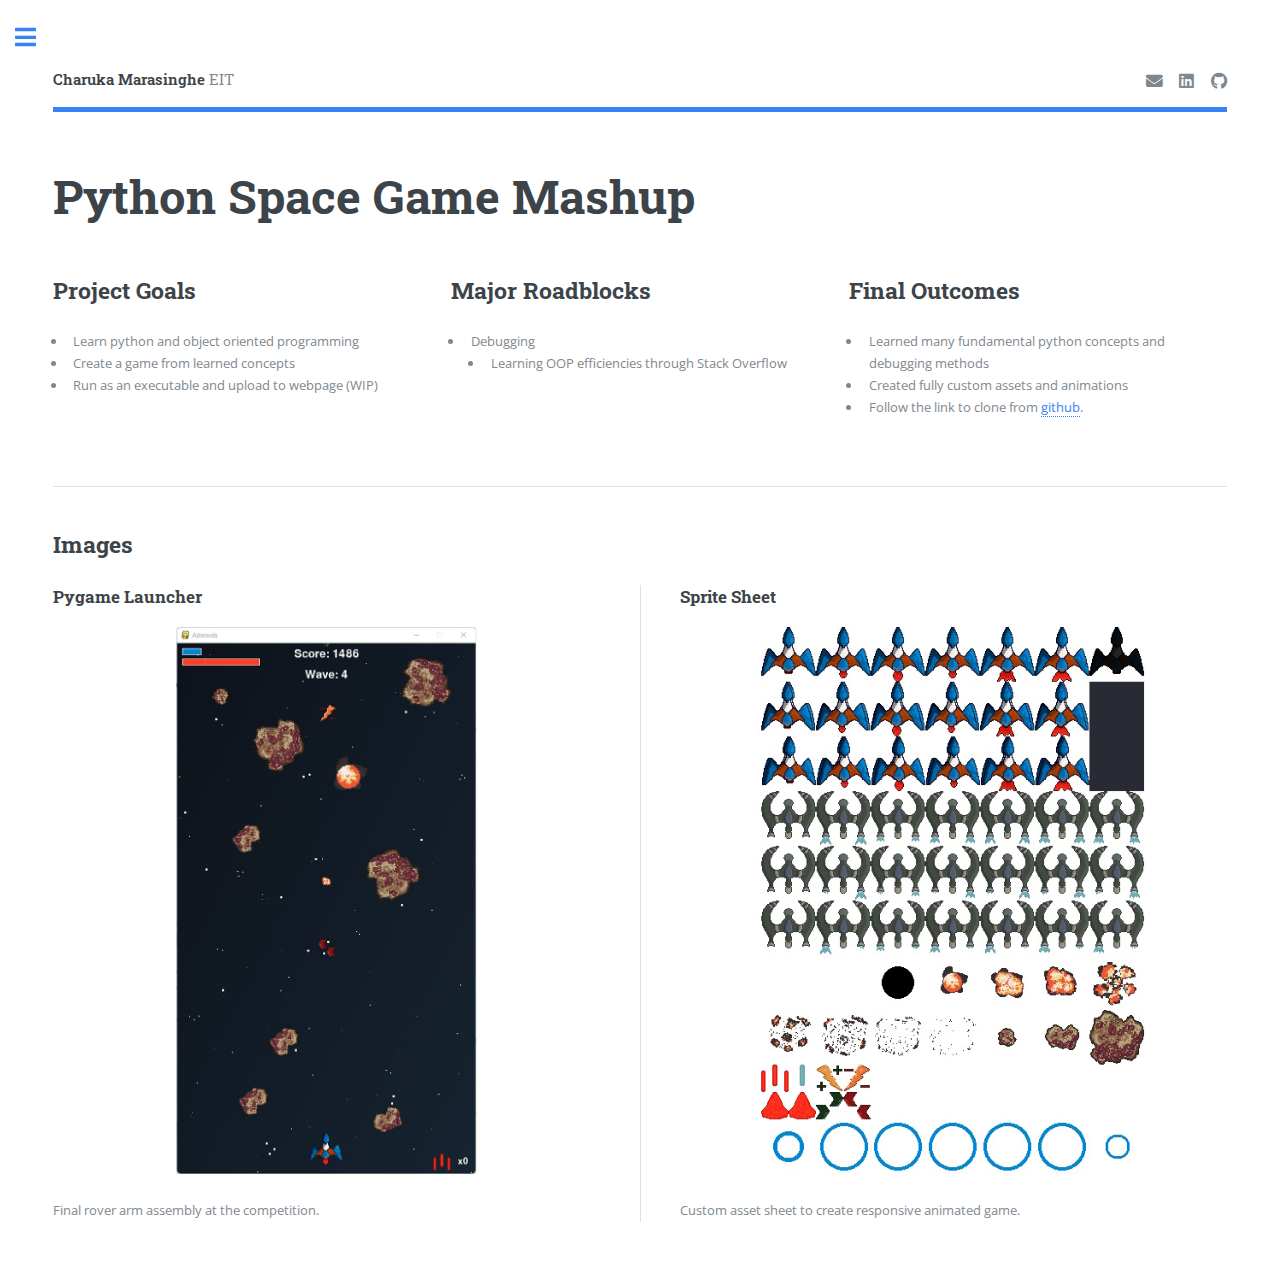
==== commit 011f267e: "Added DX-SAHP project and fixed grammar." ====
--- a/pages/project1.html
+++ b/pages/project1.html
@@ -1,48 +1,137 @@
-<!DOCTYPE HTML>
-<html>
-	<head>
-		<title>4DOF Robotic Rover Arm</title>
-		<meta charset="utf-8" />
-		<meta name="viewport" content="width=device-width, initial-scale=1, user-scalable=no" />
-		<link rel="stylesheet" href="../assets/css/main.css" />
-	</head>
-	<body class="is-preload">
-		<!-- Wrapper -->
-			<div id="wrapper">
-
-				<!-- Main -->
-					<div id="main">
-
-						<!-- One -->
-							<section id="one">
-								<div class="image main" data-position="center">
-									<img src="../images/banner.jpg" alt="" />
-								</div>
-								<div class="container">
-									<header class="major">
-										<h2>Charuka Marasinghe</h2>
-										<p>Personal Portfolio</p>
-									</header>
-									<p>I'm a passionate mechanical engineer who enjoys learning new skills and working on fun projects, whether for myself or friends. After graduating from university, I spent almost a year backpacking around the world and meeting some amazing people along the way. Now, I'm working at an industrial water treatment company that specializes in clean-tech.</p>
-									<p> I made this website for 2 reasons:</p>
-										<ol>
-											<li>To have a binder that I can look back on for the projects I've worked on along the way.</li>
-											<li>To teach myself how to code a website, figuring those skills might come in handy someday.</li>
-										</ol>
-									<p>
-										I spent a few weeks diving into HTML, CSS, and JavaScript by following <a href="https://www.theodinproject.com/about" target="_blank" rel="noopener noreferrer">The Odin Project</a>, and, like all my projects, this site is a constant work in progress. While I’m not aiming to be a frontend software engineer, I think knowing a bit about web development is at the very least, a pretty cool skill to have.
-									</p>
-								</div>
-							</section>
-
-		<!-- Scripts -->
-			<script src="assets/js/jquery.min.js"></script>
-			<script src="assets/js/jquery.scrollex.min.js"></script>
-			<script src="assets/js/jquery.scrolly.min.js"></script>
-			<script src="assets/js/browser.min.js"></script>
-			<script src="assets/js/breakpoints.min.js"></script>
-			<script src="assets/js/util.js"></script>
-			<script src="assets/js/main.js"></script>
-
-	</body>
+<!DOCTYPE HTML>
+<html>
+	<head>
+		<title>Python Game Mashup</title>
+		<meta charset="utf-8" />
+		<meta name="viewport" content="width=device-width, initial-scale=1, user-scalable=no" />
+		<link rel="stylesheet" href="../assets/css/main.css" />
+	</head>
+	<body class="is-preload">
+
+		<!-- Wrapper -->
+			<div id="wrapper">
+
+				<!-- Main -->
+					<div id="main">
+						<div class="inner">
+
+							<!-- Header -->
+								<header id="header">
+									<a href="../index.html" class="logo"><strong>Charuka Marasinghe</strong> EIT</a>
+									<ul class="icons">
+										<li><a href="mailto: c.marasinghe1@gmail.com" class="icon solid fa-envelope"><span class="label">Email</span></a></li>
+										<li><a href="https://www.linkedin.com/in/charukam/" target="_blank" rel="noopener noreferrer" class="icon brands fa-linkedin"><span class="label">Linkedin</span></a></li>
+										<li><a href="https://github.com/charukam/" class="icon brands fa-github" target="_blank" rel="noopener noreferrer"><span class="label">Github</span></a></li>
+								</header>
+
+							<!-- Content -->
+								<section>
+									<header class="main">
+										<h1>Python Space Game Mashup</h1>
+									</header>
+
+									<div class="row">
+										<div class="col-4 col-12-medium">
+											<h2>Project Goals</h2>
+											<ul>
+												<li>Learn python and object oriented programming</li>
+												<li>Create a game from learned concepts</li>
+												<li>Run as an executable and upload to webpage (WIP)</li>
+											</ul>
+										</div>
+										<div class="col-4 col-12-medium">
+											<h2>Major Roadblocks</h2>
+											<ul>
+												<li>
+													Debugging
+													<ul class="sublist">
+														<li>Learning OOP efficiencies through Stack Overflow</li>
+													</ul>
+												</li>
+											</ul>	
+										</div>
+										<div class="col-4 col-12-medium">
+											<h2>Final Outcomes</h2>
+											<ul>
+												<li>Learned many fundamental python concepts and debugging methods</li>
+												<li>Created fully custom assets and animations</li>
+												<li>Follow the link to clone from <a href="https://github.com/charukam/asteroid-invaders" target="_blank" rel="noopener noreferrer">github</a>.</li>
+											</ul>
+										</div>
+									</div>
+
+									<hr class="major" />
+
+									
+									<h2>Images</h2>
+									
+									<div class="posts">
+										<article>
+											<h3>Pygame Launcher</h3>
+											<a class="image"><img src="../images/python-game/game.png" alt="Robotic Rover Arm"/></a>
+											<p>Final rover arm assembly at the competition.</p>
+										</article>
+										<article>
+											<h3>Sprite Sheet</h3>
+											<a class="image"><img src="../images/python-game/sprite-sheet.jpg" alt="Sprite Sheet"/></a>
+											<p>Custom asset sheet to create responsive animated game.</p>
+										</article>
+									</div>
+
+
+								</section>
+
+						</div>
+					</div>
+
+				<!-- Sidebar -->
+				<div id="sidebar">
+					<div class="inner">
+
+						<!-- Menu -->
+							<nav id="menu">
+								<header class="major">
+									<h2>Menu</h2>
+								</header>
+								<ul>
+									<li><a href="../index.html">Portfolio</a></li>
+									<li>
+										<span class="opener">Projects</span>
+										<ul>
+                                            <li><a href="project5.html" rel="noopener noreferrer">Solar Assisted Heat Pump</a></li>  
+											<li><a href="project4.html" rel="noopener noreferrer">Robotic Rover Arm</a></li>
+											<li><a href="project3.html" rel="noopener noreferrer">Handheld Game Console</a></li>
+											<li><a href="project2.html" rel="noopener noreferrer">Project Car</a></li>
+											<li><a href="project1.html" rel="noopener noreferrer">Python Game Mashup</a></li>
+										</ul>
+									</li>
+									<li><a href="#">Other</a></li>
+								</ul>
+							</nav>
+
+						<!-- Section -->
+							<section>
+								<header class="major">
+									<h2>Contact</h2>
+								</header>
+								<ul class="contact">
+									<li class="icon solid fa-envelope"><a href="mailto: c.marasinghe1@gmail.com">c.marasinghe1@gmail.com</a></li>
+									<li class="icon brands fa-linkedin"><a href="https://www.linkedin.com/in/charukam/" target="_blank" rel="noopener noreferrer">linkedin.com/in/charukam</a></li>
+									<li class="icon brands fa-github"><a href="https://github.com/charukam/" target="_blank" rel="noopener noreferrer">github.com/charukam/</a></li>
+								</ul>
+							</section>
+
+					</div>
+				</div>
+
+			</div>
+
+		<!-- Scripts -->
+			<script src="../assets/js/jquery.min.js"></script>
+			<script src="../assets/js/browser.min.js"></script>
+			<script src="../assets/js/breakpoints.min.js"></script>
+			<script src="../assets/js/util.js"></script>
+			<script src="../assets/js/main.js"></script>
+
+	</body>
 </html>--- a/assets/css/main.css
+++ b/assets/css/main.css
@@ -1,11 +1,5 @@
-@import url("fontawesome-all.min.css");
-@import url("https://fonts.googleapis.com/css?family=Lato:400,400italic,700,700italic|Source+Code+Pro:400");
-
-/*
-	Read Only by HTML5 UP
-	html5up.net | @ajlkn
-	Free for personal and commercial use under the CCA 3.0 license (html5up.net/license)
-*/
+@import url(fontawesome-all.min.css);
+@import url("https://fonts.googleapis.com/css?family=Open+Sans:400,600,400italic,600italic|Roboto+Slab:400,700");
 
 html, body, div, span, applet, object,
 iframe, h1, h2, h3, h4, h5, h6, p, blockquote,
@@ -18,3299 +12,2263 @@
 canvas, details, embed, figure, figcaption,
 footer, header, hgroup, menu, nav, output, ruby,
 section, summary, time, mark, audio, video {
-	margin: 0;
-	padding: 0;
-	border: 0;
-	font-size: 100%;
-	font: inherit;
-	vertical-align: baseline;}
+  margin: 0;
+  padding: 0;
+  border: 0;
+  font-size: 100%;
+  font: inherit;
+  vertical-align: baseline; }
 
 article, aside, details, figcaption, figure,
 footer, header, hgroup, menu, nav, section {
-	display: block;}
+  display: block; }
 
 body {
-	line-height: 1;
-}
+  line-height: 1; }
 
 ol, ul {
-	list-style: none;
-}
+  list-style: none; }
 
 blockquote, q {
-	quotes: none;
-}
-
-	blockquote:before, blockquote:after, q:before, q:after {
-		content: '';
-		content: none;
-	}
+  quotes: none; }
+  blockquote:before, blockquote:after, q:before, q:after {
+    content: '';
+    content: none; }
 
 table {
-	border-collapse: collapse;
-	border-spacing: 0;
-}
+  border-collapse: collapse;
+  border-spacing: 0; }
 
 body {
-	-webkit-text-size-adjust: none;
-}
+  -webkit-text-size-adjust: none; }
 
 mark {
-	background-color: transparent;
-	color: inherit;
-}
+  background-color: transparent;
+  color: inherit; }
 
 input::-moz-focus-inner {
-	border: 0;
-	padding: 0;
-}
+  border: 0;
+  padding: 0; }
 
 input, select, textarea {
-	-moz-appearance: none;
-	-webkit-appearance: none;
-	-ms-appearance: none;
-	appearance: none;
-}
+  -moz-appearance: none;
+  -webkit-appearance: none;
+  -ms-appearance: none;
+  appearance: none; }
 
 /* Basic */
-
-	html {
-		box-sizing: border-box;
-	}
-
-	*, *:before, *:after {
-		box-sizing: inherit;
-	}
-
-	body {
-		background: #fff;
-	}
-
-		body.is-preload *, body.is-preload *:before, body.is-preload *:after {
-			-moz-animation: none !important;
-			-webkit-animation: none !important;
-			-ms-animation: none !important;
-			animation: none !important;
-			-moz-transition: none !important;
-			-webkit-transition: none !important;
-			-ms-transition: none !important;
-			transition: none !important;
-		}
-
-	body, input, select, textarea {
-		color: #888;
-		font-family: "Lato", sans-serif;
-		font-size: 16pt;
-		font-weight: 400;
-		line-height: 1.75em;
-	}
-
-	a {
-		-moz-transition: color 0.2s ease-in-out, border-color 0.2s ease-in-out;
-		-webkit-transition: color 0.2s ease-in-out, border-color 0.2s ease-in-out;
-		-ms-transition: color 0.2s ease-in-out, border-color 0.2s ease-in-out;
-		transition: color 0.2s ease-in-out, border-color 0.2s ease-in-out;
-		border-bottom: solid 1px #e4e4e4;
-		color: inherit;
-		text-decoration: none;
-	}
-
-		a:hover {
-			border-bottom-color: transparent;
-			color: #3882f6 !important;
-		}
-
-	strong, b {
-		color: #777;
-		font-weight: 700;
-	}
-
-	em, i {
-		font-style: italic;
-	}
-
-	p {
-		margin: 0 0 1em 0;
-	}
-
-	h1, h2, h3, h4, h5, h6 {
-		color: #777;
-		font-weight: 700;
-		line-height: 1em;
-		margin: 0 0 0.5625em 0;
-	}
-
-		h1 a, h2 a, h3 a, h4 a, h5 a, h6 a {
-			border: 0;
-			color: inherit;
-			text-decoration: none;
-		}
-
-	h2 {
-		font-size: 2em;
-		line-height: 1.5em;
-	}
-
-	h3 {
-		font-size: 1.75em;
-		line-height: 1.5em;
-	}
-
-	h4 {
-		font-size: 1.25em;
-		line-height: 1.5em;
-	}
-
-	h5 {
-		font-size: 0.9em;
-		line-height: 1.5em;
-	}
-
-	h6 {
-		font-size: 0.7em;
-		line-height: 1.5em;
-	}
-
-	sub {
-		font-size: 0.8em;
-		position: relative;
-		top: 0.5em;
-	}
-
-	sup {
-		font-size: 0.8em;
-		position: relative;
-		top: -0.5em;
-	}
-
-	hr {
-		border: 0;
-		border-bottom: solid 2px #f4f4f4;
-		margin: 2.25em 0;
-	}
-
-		hr.major {
-			margin: 3.375em 0;
-		}
-
-	blockquote {
-		border-left: solid 8px #e4e4e4;
-		font-style: italic;
-		margin: 0 0 2.25em 0;
-		padding: 0.5em 0 0.5em 2em;
-	}
-
-	code {
-		background: #555;
-		border-radius: 5px;
-		color: #fff;
-		font-family: "Source Code Pro", monospace;
-		font-size: 0.9em;
-		margin: 0 0.25em;
-		padding: 0.25em 0.65em;
-	}
-
-	pre {
-		font-family: "Source Code Pro", monospace;
-		font-size: 0.9em;
-		margin: 0 0 2.25em 0;
-	}
-
-		pre code {
-			-webkit-overflow-scrolling: touch;
-			display: block;
-			line-height: 1.5em;
-			overflow-x: auto;
-			padding: 1em 1.5em;
-		}
-
-	.align-left {
-		text-align: left;
-	}
-
-	.align-center {
-		text-align: center;
-	}
-
-	.align-right {
-		text-align: right;
-	}
+@-ms-viewport {
+  width: device-width; }
+
+body {
+  -ms-overflow-style: scrollbar; }
+
+@media screen and (max-width: 480px) {
+  html, body {
+    min-width: 320px; } }
+
+html {
+  box-sizing: border-box; }
+
+*, *:before, *:after {
+  box-sizing: inherit; }
+
+body {
+  background: #ffffff; }
+  body.is-preload *, body.is-preload *:before, body.is-preload *:after, body.is-resizing *, body.is-resizing *:before, body.is-resizing *:after {
+    -moz-animation: none !important;
+    -webkit-animation: none !important;
+    -ms-animation: none !important;
+    animation: none !important;
+    -moz-transition: none !important;
+    -webkit-transition: none !important;
+    -ms-transition: none !important;
+    transition: none !important; }
+
+/* Type */
+body, input, select, textarea {
+  color: #7f888f;
+  font-family: "Open Sans", sans-serif;
+  font-size: 13pt;
+  font-weight: 400;
+  line-height: 1.65; }
+  @media screen and (max-width: 1680px) {
+    body, input, select, textarea {
+      font-size: 11pt; } }
+  @media screen and (max-width: 1280px) {
+    body, input, select, textarea {
+      font-size: 10pt; } }
+  @media screen and (max-width: 360px) {
+    body, input, select, textarea {
+      font-size: 9pt; } }
+
+a {
+  -moz-transition: color 0.2s ease-in-out, border-bottom-color 0.2s ease-in-out;
+  -webkit-transition: color 0.2s ease-in-out, border-bottom-color 0.2s ease-in-out;
+  -ms-transition: color 0.2s ease-in-out, border-bottom-color 0.2s ease-in-out;
+  transition: color 0.2s ease-in-out, border-bottom-color 0.2s ease-in-out;
+  border-bottom: dotted 1px;
+  color: #3882f6;
+  text-decoration: none; }
+  a:hover {
+    border-bottom-color: #3882f6;
+    color: #3882f6 !important; }
+    a:hover strong {
+      color: inherit; }
+
+strong, b {
+  color: #3d4449;
+  font-weight: 600; }
+
+em, i {
+  font-style: italic; }
+
+p {
+  margin: 0 0 2em 0; }
+
+h1, h2, h3, h4, h5, h6 {
+  color: #3d4449;
+  font-family: "Roboto Slab", serif;
+  font-weight: 700;
+  line-height: 1.5;
+  margin: 0 0 1em 0; }
+  h1 a, h2 a, h3 a, h4 a, h5 a, h6 a {
+    color: inherit;
+    text-decoration: none;
+    border-bottom: 0; }
+
+h1 {
+  font-size: 4em;
+  margin: 0 0 0.5em 0;
+  line-height: 1.3; }
+
+h2 {
+  font-size: 1.75em; }
+
+h3 {
+  font-size: 1.25em; }
+
+h4 {
+  font-size: 1.1em; }
+
+h5 {
+  font-size: 0.9em; }
+
+h6 {
+  font-size: 0.7em; }
+
+@media screen and (max-width: 1680px) {
+  h1 {
+    font-size: 3.5em; } }
+
+@media screen and (max-width: 980px) {
+  h1 {
+    font-size: 3.25em; } }
+
+@media screen and (max-width: 736px) {
+  h1 {
+    font-size: 2em;
+    line-height: 1.4; }
+  h2 {
+    font-size: 1.5em; } }
+
+sub {
+  font-size: 0.8em;
+  position: relative;
+  top: 0.5em; }
+
+sup {
+  font-size: 0.8em;
+  position: relative;
+  top: -0.5em; }
+
+blockquote {
+  border-left: solid 3px rgba(210, 215, 217, 0.75);
+  font-style: italic;
+  margin: 0 0 2em 0;
+  padding: 0.5em 0 0.5em 2em; }
+
+code {
+  background: rgba(230, 235, 237, 0.25);
+  border-radius: 0.375em;
+  border: solid 1px rgba(210, 215, 217, 0.75);
+  font-family: "Courier New", monospace;
+  font-size: 0.9em;
+  margin: 0 0.25em;
+  padding: 0.25em 0.65em; }
+
+pre {
+  -webkit-overflow-scrolling: touch;
+  font-family: "Courier New", monospace;
+  font-size: 0.9em;
+  margin: 0 0 2em 0; }
+  pre code {
+    display: block;
+    line-height: 1.75;
+    padding: 1em 1.5em;
+    overflow-x: auto; }
+
+hr {
+  border: 0;
+  border-bottom: solid 1px rgba(210, 215, 217, 0.75);
+  margin: 2em 0; }
+  hr.major {
+    margin: 3em 0; }
+
+.align-left {
+  text-align: left; }
+
+.align-center {
+  text-align: center; }
+
+.align-right {
+  text-align: right; }
 
 /* Row */
-
-	.row {
-		display: flex;
-		flex-wrap: wrap;
-		box-sizing: border-box;
-		align-items: stretch;
-	}
-
-		.row > * {
-			box-sizing: border-box;
-		}
-
-		.row.gtr-uniform > * > :last-child {
-			margin-bottom: 0;
-		}
-
-		.row.aln-left {
-			justify-content: flex-start;
-		}
-
-		.row.aln-center {
-			justify-content: center;
-		}
-
-		.row.aln-right {
-			justify-content: flex-end;
-		}
-
-		.row.aln-top {
-			align-items: flex-start;
-		}
-
-		.row.aln-middle {
-			align-items: center;
-		}
-
-		.row.aln-bottom {
-			align-items: flex-end;
-		}
-
-		.row > .imp {
-			order: -1;
-		}
-
-		.row > .col-1 {
-			width: 8.33333%;
-		}
-
-		.row > .off-1 {
-			margin-left: 8.33333%;
-		}
-
-		.row > .col-2 {
-			width: 16.66667%;
-		}
-
-		.row > .off-2 {
-			margin-left: 16.66667%;
-		}
-
-		.row > .col-3 {
-			width: 25%;
-		}
-
-		.row > .off-3 {
-			margin-left: 25%;
-		}
-
-		.row > .col-4 {
-			width: 33.33333%;
-		}
-
-		.row > .off-4 {
-			margin-left: 33.33333%;
-		}
-
-		.row > .col-5 {
-			width: 41.66667%;
-		}
-
-		.row > .off-5 {
-			margin-left: 41.66667%;
-		}
-
-		.row > .col-6 {
-			width: 50%;
-		}
-
-		.row > .off-6 {
-			margin-left: 50%;
-		}
-
-		.row > .col-7 {
-			width: 58.33333%;
-		}
-
-		.row > .off-7 {
-			margin-left: 58.33333%;
-		}
-
-		.row > .col-8 {
-			width: 66.66667%;
-		}
-
-		.row > .off-8 {
-			margin-left: 66.66667%;
-		}
-
-		.row > .col-9 {
-			width: 75%;
-		}
-
-		.row > .off-9 {
-			margin-left: 75%;
-		}
-
-		.row > .col-10 {
-			width: 83.33333%;
-		}
-
-		.row > .off-10 {
-			margin-left: 83.33333%;
-		}
-
-		.row > .col-11 {
-			width: 91.66667%;
-		}
-
-		.row > .off-11 {
-			margin-left: 91.66667%;
-		}
-
-		.row > .col-12 {
-			width: 100%;
-		}
-
-		.row > .off-12 {
-			margin-left: 100%;
-		}
-
-		.row.gtr-0 {
-			margin-top: 0;
-			margin-left: 0em;
-		}
-
-			.row.gtr-0 > * {
-				padding: 0 0 0 0em;
-			}
-
-			.row.gtr-0.gtr-uniform {
-				margin-top: 0em;
-			}
-
-				.row.gtr-0.gtr-uniform > * {
-					padding-top: 0em;
-				}
-
-		.row.gtr-25 {
-			margin-top: 0;
-			margin-left: -0.5em;
-		}
-
-			.row.gtr-25 > * {
-				padding: 0 0 0 0.5em;
-			}
-
-			.row.gtr-25.gtr-uniform {
-				margin-top: -0.5em;
-			}
-
-				.row.gtr-25.gtr-uniform > * {
-					padding-top: 0.5em;
-				}
-
-		.row.gtr-50 {
-			margin-top: 0;
-			margin-left: -1em;
-		}
-
-			.row.gtr-50 > * {
-				padding: 0 0 0 1em;
-			}
-
-			.row.gtr-50.gtr-uniform {
-				margin-top: -1em;
-			}
-
-				.row.gtr-50.gtr-uniform > * {
-					padding-top: 1em;
-				}
-
-		.row {
-			margin-top: 0;
-			margin-left: -2em;
-		}
-
-			.row > * {
-				padding: 0 0 0 2em;
-			}
-
-			.row.gtr-uniform {
-				margin-top: -2em;
-			}
-
-				.row.gtr-uniform > * {
-					padding-top: 2em;
-				}
-
-		.row.gtr-150 {
-			margin-top: 0;
-			margin-left: -3em;
-		}
-
-			.row.gtr-150 > * {
-				padding: 0 0 0 3em;
-			}
-
-			.row.gtr-150.gtr-uniform {
-				margin-top: -3em;
-			}
-
-				.row.gtr-150.gtr-uniform > * {
-					padding-top: 3em;
-				}
-
-		.row.gtr-200 {
-			margin-top: 0;
-			margin-left: -4em;
-		}
-
-			.row.gtr-200 > * {
-				padding: 0 0 0 4em;
-			}
-
-			.row.gtr-200.gtr-uniform {
-				margin-top: -4em;
-			}
-
-				.row.gtr-200.gtr-uniform > * {
-					padding-top: 4em;
-				}
-
-		@media screen and (max-width: 1680px) {
-
-			.row {
-				display: flex;
-				flex-wrap: wrap;
-				box-sizing: border-box;
-				align-items: stretch;
-			}
-
-				.row > * {
-					box-sizing: border-box;
-				}
-
-				.row.gtr-uniform > * > :last-child {
-					margin-bottom: 0;
-				}
-
-				.row.aln-left {
-					justify-content: flex-start;
-				}
-
-				.row.aln-center {
-					justify-content: center;
-				}
-
-				.row.aln-right {
-					justify-content: flex-end;
-				}
-
-				.row.aln-top {
-					align-items: flex-start;
-				}
-
-				.row.aln-middle {
-					align-items: center;
-				}
-
-				.row.aln-bottom {
-					align-items: flex-end;
-				}
-
-				.row > .imp-xlarge {
-					order: -1;
-				}
-
-				.row > .col-1-xlarge {
-					width: 8.33333%;
-				}
-
-				.row > .off-1-xlarge {
-					margin-left: 8.33333%;
-				}
-
-				.row > .col-2-xlarge {
-					width: 16.66667%;
-				}
-
-				.row > .off-2-xlarge {
-					margin-left: 16.66667%;
-				}
-
-				.row > .col-3-xlarge {
-					width: 25%;
-				}
-
-				.row > .off-3-xlarge {
-					margin-left: 25%;
-				}
-
-				.row > .col-4-xlarge {
-					width: 33.33333%;
-				}
-
-				.row > .off-4-xlarge {
-					margin-left: 33.33333%;
-				}
-
-				.row > .col-5-xlarge {
-					width: 41.66667%;
-				}
-
-				.row > .off-5-xlarge {
-					margin-left: 41.66667%;
-				}
-
-				.row > .col-6-xlarge {
-					width: 50%;
-				}
-
-				.row > .off-6-xlarge {
-					margin-left: 50%;
-				}
-
-				.row > .col-7-xlarge {
-					width: 58.33333%;
-				}
-
-				.row > .off-7-xlarge {
-					margin-left: 58.33333%;
-				}
-
-				.row > .col-8-xlarge {
-					width: 66.66667%;
-				}
-
-				.row > .off-8-xlarge {
-					margin-left: 66.66667%;
-				}
-
-				.row > .col-9-xlarge {
-					width: 75%;
-				}
-
-				.row > .off-9-xlarge {
-					margin-left: 75%;
-				}
-
-				.row > .col-10-xlarge {
-					width: 83.33333%;
-				}
-
-				.row > .off-10-xlarge {
-					margin-left: 83.33333%;
-				}
-
-				.row > .col-11-xlarge {
-					width: 91.66667%;
-				}
-
-				.row > .off-11-xlarge {
-					margin-left: 91.66667%;
-				}
-
-				.row > .col-12-xlarge {
-					width: 100%;
-				}
-
-				.row > .off-12-xlarge {
-					margin-left: 100%;
-				}
-
-				.row.gtr-0 {
-					margin-top: 0;
-					margin-left: 0em;
-				}
-
-					.row.gtr-0 > * {
-						padding: 0 0 0 0em;
-					}
-
-					.row.gtr-0.gtr-uniform {
-						margin-top: 0em;
-					}
-
-						.row.gtr-0.gtr-uniform > * {
-							padding-top: 0em;
-						}
-
-				.row.gtr-25 {
-					margin-top: 0;
-					margin-left: -0.5em;
-				}
-
-					.row.gtr-25 > * {
-						padding: 0 0 0 0.5em;
-					}
-
-					.row.gtr-25.gtr-uniform {
-						margin-top: -0.5em;
-					}
-
-						.row.gtr-25.gtr-uniform > * {
-							padding-top: 0.5em;
-						}
-
-				.row.gtr-50 {
-					margin-top: 0;
-					margin-left: -1em;
-				}
-
-					.row.gtr-50 > * {
-						padding: 0 0 0 1em;
-					}
-
-					.row.gtr-50.gtr-uniform {
-						margin-top: -1em;
-					}
-
-						.row.gtr-50.gtr-uniform > * {
-							padding-top: 1em;
-						}
-
-				.row {
-					margin-top: 0;
-					margin-left: -2em;
-				}
-
-					.row > * {
-						padding: 0 0 0 2em;
-					}
-
-					.row.gtr-uniform {
-						margin-top: -2em;
-					}
-
-						.row.gtr-uniform > * {
-							padding-top: 2em;
-						}
-
-				.row.gtr-150 {
-					margin-top: 0;
-					margin-left: -3em;
-				}
-
-					.row.gtr-150 > * {
-						padding: 0 0 0 3em;
-					}
-
-					.row.gtr-150.gtr-uniform {
-						margin-top: -3em;
-					}
-
-						.row.gtr-150.gtr-uniform > * {
-							padding-top: 3em;
-						}
-
-				.row.gtr-200 {
-					margin-top: 0;
-					margin-left: -4em;
-				}
-
-					.row.gtr-200 > * {
-						padding: 0 0 0 4em;
-					}
-
-					.row.gtr-200.gtr-uniform {
-						margin-top: -4em;
-					}
-
-						.row.gtr-200.gtr-uniform > * {
-							padding-top: 4em;
-						}
-
-		}
-
-		@media screen and (max-width: 1280px) {
-
-			.row {
-				display: flex;
-				flex-wrap: wrap;
-				box-sizing: border-box;
-				align-items: stretch;
-			}
-
-				.row > * {
-					box-sizing: border-box;
-				}
-
-				.row.gtr-uniform > * > :last-child {
-					margin-bottom: 0;
-				}
-
-				.row.aln-left {
-					justify-content: flex-start;
-				}
-
-				.row.aln-center {
-					justify-content: center;
-				}
-
-				.row.aln-right {
-					justify-content: flex-end;
-				}
-
-				.row.aln-top {
-					align-items: flex-start;
-				}
-
-				.row.aln-middle {
-					align-items: center;
-				}
-
-				.row.aln-bottom {
-					align-items: flex-end;
-				}
-
-				.row > .imp-large {
-					order: -1;
-				}
-
-				.row > .col-1-large {
-					width: 8.33333%;
-				}
-
-				.row > .off-1-large {
-					margin-left: 8.33333%;
-				}
-
-				.row > .col-2-large {
-					width: 16.66667%;
-				}
-
-				.row > .off-2-large {
-					margin-left: 16.66667%;
-				}
-
-				.row > .col-3-large {
-					width: 25%;
-				}
-
-				.row > .off-3-large {
-					margin-left: 25%;
-				}
-
-				.row > .col-4-large {
-					width: 33.33333%;
-				}
-
-				.row > .off-4-large {
-					margin-left: 33.33333%;
-				}
-
-				.row > .col-5-large {
-					width: 41.66667%;
-				}
-
-				.row > .off-5-large {
-					margin-left: 41.66667%;
-				}
-
-				.row > .col-6-large {
-					width: 50%;
-				}
-
-				.row > .off-6-large {
-					margin-left: 50%;
-				}
-
-				.row > .col-7-large {
-					width: 58.33333%;
-				}
-
-				.row > .off-7-large {
-					margin-left: 58.33333%;
-				}
-
-				.row > .col-8-large {
-					width: 66.66667%;
-				}
-
-				.row > .off-8-large {
-					margin-left: 66.66667%;
-				}
-
-				.row > .col-9-large {
-					width: 75%;
-				}
-
-				.row > .off-9-large {
-					margin-left: 75%;
-				}
-
-				.row > .col-10-large {
-					width: 83.33333%;
-				}
-
-				.row > .off-10-large {
-					margin-left: 83.33333%;
-				}
-
-				.row > .col-11-large {
-					width: 91.66667%;
-				}
-
-				.row > .off-11-large {
-					margin-left: 91.66667%;
-				}
-
-				.row > .col-12-large {
-					width: 100%;
-				}
-
-				.row > .off-12-large {
-					margin-left: 100%;
-				}
-
-				.row.gtr-0 {
-					margin-top: 0;
-					margin-left: 0em;
-				}
-
-					.row.gtr-0 > * {
-						padding: 0 0 0 0em;
-					}
-
-					.row.gtr-0.gtr-uniform {
-						margin-top: 0em;
-					}
-
-						.row.gtr-0.gtr-uniform > * {
-							padding-top: 0em;
-						}
-
-				.row.gtr-25 {
-					margin-top: 0;
-					margin-left: -0.375em;
-				}
-
-					.row.gtr-25 > * {
-						padding: 0 0 0 0.375em;
-					}
-
-					.row.gtr-25.gtr-uniform {
-						margin-top: -0.375em;
-					}
-
-						.row.gtr-25.gtr-uniform > * {
-							padding-top: 0.375em;
-						}
-
-				.row.gtr-50 {
-					margin-top: 0;
-					margin-left: -0.75em;
-				}
-
-					.row.gtr-50 > * {
-						padding: 0 0 0 0.75em;
-					}
-
-					.row.gtr-50.gtr-uniform {
-						margin-top: -0.75em;
-					}
-
-						.row.gtr-50.gtr-uniform > * {
-							padding-top: 0.75em;
-						}
-
-				.row {
-					margin-top: 0;
-					margin-left: -1.5em;
-				}
-
-					.row > * {
-						padding: 0 0 0 1.5em;
-					}
-
-					.row.gtr-uniform {
-						margin-top: -1.5em;
-					}
-
-						.row.gtr-uniform > * {
-							padding-top: 1.5em;
-						}
-
-				.row.gtr-150 {
-					margin-top: 0;
-					margin-left: -2.25em;
-				}
-
-					.row.gtr-150 > * {
-						padding: 0 0 0 2.25em;
-					}
-
-					.row.gtr-150.gtr-uniform {
-						margin-top: -2.25em;
-					}
-
-						.row.gtr-150.gtr-uniform > * {
-							padding-top: 2.25em;
-						}
-
-				.row.gtr-200 {
-					margin-top: 0;
-					margin-left: -3em;
-				}
-
-					.row.gtr-200 > * {
-						padding: 0 0 0 3em;
-					}
-
-					.row.gtr-200.gtr-uniform {
-						margin-top: -3em;
-					}
-
-						.row.gtr-200.gtr-uniform > * {
-							padding-top: 3em;
-						}
-
-		}
-
-		@media screen and (max-width: 1024px) {
-
-			.row {
-				display: flex;
-				flex-wrap: wrap;
-				box-sizing: border-box;
-				align-items: stretch;
-			}
-
-				.row > * {
-					box-sizing: border-box;
-				}
-
-				.row.gtr-uniform > * > :last-child {
-					margin-bottom: 0;
-				}
-
-				.row.aln-left {
-					justify-content: flex-start;
-				}
-
-				.row.aln-center {
-					justify-content: center;
-				}
-
-				.row.aln-right {
-					justify-content: flex-end;
-				}
-
-				.row.aln-top {
-					align-items: flex-start;
-				}
-
-				.row.aln-middle {
-					align-items: center;
-				}
-
-				.row.aln-bottom {
-					align-items: flex-end;
-				}
-
-				.row > .imp-medium {
-					order: -1;
-				}
-
-				.row > .col-1-medium {
-					width: 8.33333%;
-				}
-
-				.row > .off-1-medium {
-					margin-left: 8.33333%;
-				}
-
-				.row > .col-2-medium {
-					width: 16.66667%;
-				}
-
-				.row > .off-2-medium {
-					margin-left: 16.66667%;
-				}
-
-				.row > .col-3-medium {
-					width: 25%;
-				}
-
-				.row > .off-3-medium {
-					margin-left: 25%;
-				}
-
-				.row > .col-4-medium {
-					width: 33.33333%;
-				}
-
-				.row > .off-4-medium {
-					margin-left: 33.33333%;
-				}
-
-				.row > .col-5-medium {
-					width: 41.66667%;
-				}
-
-				.row > .off-5-medium {
-					margin-left: 41.66667%;
-				}
-
-				.row > .col-6-medium {
-					width: 50%;
-				}
-
-				.row > .off-6-medium {
-					margin-left: 50%;
-				}
-
-				.row > .col-7-medium {
-					width: 58.33333%;
-				}
-
-				.row > .off-7-medium {
-					margin-left: 58.33333%;
-				}
-
-				.row > .col-8-medium {
-					width: 66.66667%;
-				}
-
-				.row > .off-8-medium {
-					margin-left: 66.66667%;
-				}
-
-				.row > .col-9-medium {
-					width: 75%;
-				}
-
-				.row > .off-9-medium {
-					margin-left: 75%;
-				}
-
-				.row > .col-10-medium {
-					width: 83.33333%;
-				}
-
-				.row > .off-10-medium {
-					margin-left: 83.33333%;
-				}
-
-				.row > .col-11-medium {
-					width: 91.66667%;
-				}
-
-				.row > .off-11-medium {
-					margin-left: 91.66667%;
-				}
-
-				.row > .col-12-medium {
-					width: 100%;
-				}
-
-				.row > .off-12-medium {
-					margin-left: 100%;
-				}
-
-				.row.gtr-0 {
-					margin-top: 0;
-					margin-left: 0em;
-				}
-
-					.row.gtr-0 > * {
-						padding: 0 0 0 0em;
-					}
-
-					.row.gtr-0.gtr-uniform {
-						margin-top: 0em;
-					}
-
-						.row.gtr-0.gtr-uniform > * {
-							padding-top: 0em;
-						}
-
-				.row.gtr-25 {
-					margin-top: 0;
-					margin-left: -0.375em;
-				}
-
-					.row.gtr-25 > * {
-						padding: 0 0 0 0.375em;
-					}
-
-					.row.gtr-25.gtr-uniform {
-						margin-top: -0.375em;
-					}
-
-						.row.gtr-25.gtr-uniform > * {
-							padding-top: 0.375em;
-						}
-
-				.row.gtr-50 {
-					margin-top: 0;
-					margin-left: -0.75em;
-				}
-
-					.row.gtr-50 > * {
-						padding: 0 0 0 0.75em;
-					}
-
-					.row.gtr-50.gtr-uniform {
-						margin-top: -0.75em;
-					}
-
-						.row.gtr-50.gtr-uniform > * {
-							padding-top: 0.75em;
-						}
-
-				.row {
-					margin-top: 0;
-					margin-left: -1.5em;
-				}
-
-					.row > * {
-						padding: 0 0 0 1.5em;
-					}
-
-					.row.gtr-uniform {
-						margin-top: -1.5em;
-					}
-
-						.row.gtr-uniform > * {
-							padding-top: 1.5em;
-						}
-
-				.row.gtr-150 {
-					margin-top: 0;
-					margin-left: -2.25em;
-				}
-
-					.row.gtr-150 > * {
-						padding: 0 0 0 2.25em;
-					}
-
-					.row.gtr-150.gtr-uniform {
-						margin-top: -2.25em;
-					}
-
-						.row.gtr-150.gtr-uniform > * {
-							padding-top: 2.25em;
-						}
-
-				.row.gtr-200 {
-					margin-top: 0;
-					margin-left: -3em;
-				}
-
-					.row.gtr-200 > * {
-						padding: 0 0 0 3em;
-					}
-
-					.row.gtr-200.gtr-uniform {
-						margin-top: -3em;
-					}
-
-						.row.gtr-200.gtr-uniform > * {
-							padding-top: 3em;
-						}
-
-		}
-
-		@media screen and (max-width: 736px) {
-
-			.row {
-				display: flex;
-				flex-wrap: wrap;
-				box-sizing: border-box;
-				align-items: stretch;
-			}
-
-				.row > * {
-					box-sizing: border-box;
-				}
-
-				.row.gtr-uniform > * > :last-child {
-					margin-bottom: 0;
-				}
-
-				.row.aln-left {
-					justify-content: flex-start;
-				}
-
-				.row.aln-center {
-					justify-content: center;
-				}
-
-				.row.aln-right {
-					justify-content: flex-end;
-				}
-
-				.row.aln-top {
-					align-items: flex-start;
-				}
-
-				.row.aln-middle {
-					align-items: center;
-				}
-
-				.row.aln-bottom {
-					align-items: flex-end;
-				}
-
-				.row > .imp-small {
-					order: -1;
-				}
-
-				.row > .col-1-small {
-					width: 8.33333%;
-				}
-
-				.row > .off-1-small {
-					margin-left: 8.33333%;
-				}
-
-				.row > .col-2-small {
-					width: 16.66667%;
-				}
-
-				.row > .off-2-small {
-					margin-left: 16.66667%;
-				}
-
-				.row > .col-3-small {
-					width: 25%;
-				}
-
-				.row > .off-3-small {
-					margin-left: 25%;
-				}
-
-				.row > .col-4-small {
-					width: 33.33333%;
-				}
-
-				.row > .off-4-small {
-					margin-left: 33.33333%;
-				}
-
-				.row > .col-5-small {
-					width: 41.66667%;
-				}
-
-				.row > .off-5-small {
-					margin-left: 41.66667%;
-				}
-
-				.row > .col-6-small {
-					width: 50%;
-				}
-
-				.row > .off-6-small {
-					margin-left: 50%;
-				}
-
-				.row > .col-7-small {
-					width: 58.33333%;
-				}
-
-				.row > .off-7-small {
-					margin-left: 58.33333%;
-				}
-
-				.row > .col-8-small {
-					width: 66.66667%;
-				}
-
-				.row > .off-8-small {
-					margin-left: 66.66667%;
-				}
-
-				.row > .col-9-small {
-					width: 75%;
-				}
-
-				.row > .off-9-small {
-					margin-left: 75%;
-				}
-
-				.row > .col-10-small {
-					width: 83.33333%;
-				}
-
-				.row > .off-10-small {
-					margin-left: 83.33333%;
-				}
-
-				.row > .col-11-small {
-					width: 91.66667%;
-				}
-
-				.row > .off-11-small {
-					margin-left: 91.66667%;
-				}
-
-				.row > .col-12-small {
-					width: 100%;
-				}
-
-				.row > .off-12-small {
-					margin-left: 100%;
-				}
-
-				.row.gtr-0 {
-					margin-top: 0;
-					margin-left: 0em;
-				}
-
-					.row.gtr-0 > * {
-						padding: 0 0 0 0em;
-					}
-
-					.row.gtr-0.gtr-uniform {
-						margin-top: 0em;
-					}
-
-						.row.gtr-0.gtr-uniform > * {
-							padding-top: 0em;
-						}
-
-				.row.gtr-25 {
-					margin-top: 0;
-					margin-left: -0.3125em;
-				}
-
-					.row.gtr-25 > * {
-						padding: 0 0 0 0.3125em;
-					}
-
-					.row.gtr-25.gtr-uniform {
-						margin-top: -0.3125em;
-					}
-
-						.row.gtr-25.gtr-uniform > * {
-							padding-top: 0.3125em;
-						}
-
-				.row.gtr-50 {
-					margin-top: 0;
-					margin-left: -0.625em;
-				}
-
-					.row.gtr-50 > * {
-						padding: 0 0 0 0.625em;
-					}
-
-					.row.gtr-50.gtr-uniform {
-						margin-top: -0.625em;
-					}
-
-						.row.gtr-50.gtr-uniform > * {
-							padding-top: 0.625em;
-						}
-
-				.row {
-					margin-top: 0;
-					margin-left: -1.25em;
-				}
-
-					.row > * {
-						padding: 0 0 0 1.25em;
-					}
-
-					.row.gtr-uniform {
-						margin-top: -1.25em;
-					}
-
-						.row.gtr-uniform > * {
-							padding-top: 1.25em;
-						}
-
-				.row.gtr-150 {
-					margin-top: 0;
-					margin-left: -1.875em;
-				}
-
-					.row.gtr-150 > * {
-						padding: 0 0 0 1.875em;
-					}
-
-					.row.gtr-150.gtr-uniform {
-						margin-top: -1.875em;
-					}
-
-						.row.gtr-150.gtr-uniform > * {
-							padding-top: 1.875em;
-						}
-
-				.row.gtr-200 {
-					margin-top: 0;
-					margin-left: -2.5em;
-				}
-
-					.row.gtr-200 > * {
-						padding: 0 0 0 2.5em;
-					}
-
-					.row.gtr-200.gtr-uniform {
-						margin-top: -2.5em;
-					}
-
-						.row.gtr-200.gtr-uniform > * {
-							padding-top: 2.5em;
-						}
-
-		}
-
-		@media screen and (max-width: 480px) {
-
-			.row {
-				display: flex;
-				flex-wrap: wrap;
-				box-sizing: border-box;
-				align-items: stretch;
-			}
-
-				.row > * {
-					box-sizing: border-box;
-				}
-
-				.row.gtr-uniform > * > :last-child {
-					margin-bottom: 0;
-				}
-
-				.row.aln-left {
-					justify-content: flex-start;
-				}
-
-				.row.aln-center {
-					justify-content: center;
-				}
-
-				.row.aln-right {
-					justify-content: flex-end;
-				}
-
-				.row.aln-top {
-					align-items: flex-start;
-				}
-
-				.row.aln-middle {
-					align-items: center;
-				}
-
-				.row.aln-bottom {
-					align-items: flex-end;
-				}
-
-				.row > .imp-xsmall {
-					order: -1;
-				}
-
-				.row > .col-1-xsmall {
-					width: 8.33333%;
-				}
-
-				.row > .off-1-xsmall {
-					margin-left: 8.33333%;
-				}
-
-				.row > .col-2-xsmall {
-					width: 16.66667%;
-				}
-
-				.row > .off-2-xsmall {
-					margin-left: 16.66667%;
-				}
-
-				.row > .col-3-xsmall {
-					width: 25%;
-				}
-
-				.row > .off-3-xsmall {
-					margin-left: 25%;
-				}
-
-				.row > .col-4-xsmall {
-					width: 33.33333%;
-				}
-
-				.row > .off-4-xsmall {
-					margin-left: 33.33333%;
-				}
-
-				.row > .col-5-xsmall {
-					width: 41.66667%;
-				}
-
-				.row > .off-5-xsmall {
-					margin-left: 41.66667%;
-				}
-
-				.row > .col-6-xsmall {
-					width: 50%;
-				}
-
-				.row > .off-6-xsmall {
-					margin-left: 50%;
-				}
-
-				.row > .col-7-xsmall {
-					width: 58.33333%;
-				}
-
-				.row > .off-7-xsmall {
-					margin-left: 58.33333%;
-				}
-
-				.row > .col-8-xsmall {
-					width: 66.66667%;
-				}
-
-				.row > .off-8-xsmall {
-					margin-left: 66.66667%;
-				}
-
-				.row > .col-9-xsmall {
-					width: 75%;
-				}
-
-				.row > .off-9-xsmall {
-					margin-left: 75%;
-				}
-
-				.row > .col-10-xsmall {
-					width: 83.33333%;
-				}
-
-				.row > .off-10-xsmall {
-					margin-left: 83.33333%;
-				}
-
-				.row > .col-11-xsmall {
-					width: 91.66667%;
-				}
-
-				.row > .off-11-xsmall {
-					margin-left: 91.66667%;
-				}
-
-				.row > .col-12-xsmall {
-					width: 100%;
-				}
-
-				.row > .off-12-xsmall {
-					margin-left: 100%;
-				}
-
-				.row.gtr-0 {
-					margin-top: 0;
-					margin-left: 0em;
-				}
-
-					.row.gtr-0 > * {
-						padding: 0 0 0 0em;
-					}
-
-					.row.gtr-0.gtr-uniform {
-						margin-top: 0em;
-					}
-
-						.row.gtr-0.gtr-uniform > * {
-							padding-top: 0em;
-						}
-
-				.row.gtr-25 {
-					margin-top: 0;
-					margin-left: -0.3125em;
-				}
-
-					.row.gtr-25 > * {
-						padding: 0 0 0 0.3125em;
-					}
-
-					.row.gtr-25.gtr-uniform {
-						margin-top: -0.3125em;
-					}
-
-						.row.gtr-25.gtr-uniform > * {
-							padding-top: 0.3125em;
-						}
-
-				.row.gtr-50 {
-					margin-top: 0;
-					margin-left: -0.625em;
-				}
-
-					.row.gtr-50 > * {
-						padding: 0 0 0 0.625em;
-					}
-
-					.row.gtr-50.gtr-uniform {
-						margin-top: -0.625em;
-					}
-
-						.row.gtr-50.gtr-uniform > * {
-							padding-top: 0.625em;
-						}
-
-				.row {
-					margin-top: 0;
-					margin-left: -1.25em;
-				}
-
-					.row > * {
-						padding: 0 0 0 1.25em;
-					}
-
-					.row.gtr-uniform {
-						margin-top: -1.25em;
-					}
-
-						.row.gtr-uniform > * {
-							padding-top: 1.25em;
-						}
-
-				.row.gtr-150 {
-					margin-top: 0;
-					margin-left: -1.875em;
-				}
-
-					.row.gtr-150 > * {
-						padding: 0 0 0 1.875em;
-					}
-
-					.row.gtr-150.gtr-uniform {
-						margin-top: -1.875em;
-					}
-
-						.row.gtr-150.gtr-uniform > * {
-							padding-top: 1.875em;
-						}
-
-				.row.gtr-200 {
-					margin-top: 0;
-					margin-left: -2.5em;
-				}
-
-					.row.gtr-200 > * {
-						padding: 0 0 0 2.5em;
-					}
-
-					.row.gtr-200.gtr-uniform {
-						margin-top: -2.5em;
-					}
-
-						.row.gtr-200.gtr-uniform > * {
-							padding-top: 2.5em;
-						}
-
-		}
-
-/* Container */
-
-	.container {
-		margin: 0 auto;
-		max-width: calc(100% - 4.5em);
-		width: 45em;
-	}
-
-		.container.xsmall {
-			width: 11.25em;
-		}
-
-		.container.small {
-			width: 22.5em;
-		}
-
-		.container.medium {
-			width: 33.75em;
-		}
-
-		.container.large {
-			width: 56.25em;
-		}
-
-		.container.xlarge {
-			width: 67.5em;
-		}
-
-		.container.max {
-			width: 100%;
-		}
-
-		@media screen and (max-width: 1024px) {
-
-			.container {
-				width: 100% !important;
-			}
-
-		}
-
-		@media screen and (max-width: 480px) {
-
-			.container {
-				max-width: calc(100% - 3.375em);
-			}
-
-		}
+.row {
+  display: flex;
+  flex-wrap: wrap;
+  box-sizing: border-box;
+  align-items: stretch; }
+  .row > * {
+    box-sizing: border-box; }
+  .row.gtr-uniform > * > :last-child {
+    margin-bottom: 0; }
+  .row.aln-left {
+    justify-content: flex-start; }
+  .row.aln-center {
+    justify-content: center; }
+  .row.aln-right {
+    justify-content: flex-end; }
+  .row.aln-top {
+    align-items: flex-start; }
+  .row.aln-middle {
+    align-items: center; }
+  .row.aln-bottom {
+    align-items: flex-end; }
+  .row > .imp {
+    order: -1; }
+  .row > .col-1 {
+    width: 8.33333%; }
+  .row > .off-1 {
+    margin-left: 8.33333%; }
+  .row > .col-2 {
+    width: 16.66667%; }
+  .row > .off-2 {
+    margin-left: 16.66667%; }
+  .row > .col-3 {
+    width: 25%; }
+  .row > .off-3 {
+    margin-left: 25%; }
+  .row > .col-4 {
+    width: 33.33333%; }
+  .row > .off-4 {
+    margin-left: 33.33333%; }
+  .row > .col-5 {
+    width: 41.66667%; }
+  .row > .off-5 {
+    margin-left: 41.66667%; }
+  .row > .col-6 {
+    width: 50%; }
+  .row > .off-6 {
+    margin-left: 50%; }
+  .row > .col-7 {
+    width: 58.33333%; }
+  .row > .off-7 {
+    margin-left: 58.33333%; }
+  .row > .col-8 {
+    width: 66.66667%; }
+  .row > .off-8 {
+    margin-left: 66.66667%; }
+  .row > .col-9 {
+    width: 75%; }
+  .row > .off-9 {
+    margin-left: 75%; }
+  .row > .col-10 {
+    width: 83.33333%; }
+  .row > .off-10 {
+    margin-left: 83.33333%; }
+  .row > .col-11 {
+    width: 91.66667%; }
+  .row > .off-11 {
+    margin-left: 91.66667%; }
+  .row > .col-12 {
+    width: 100%; }
+  .row > .off-12 {
+    margin-left: 100%; }
+  .row.gtr-0 {
+    margin-top: 0;
+    margin-left: 0em; }
+    .row.gtr-0 > * {
+      padding: 0 0 0 0em; }
+    .row.gtr-0.gtr-uniform {
+      margin-top: 0em; }
+      .row.gtr-0.gtr-uniform > * {
+        padding-top: 0em; }
+  .row.gtr-25 {
+    margin-top: 0;
+    margin-left: -0.375em; }
+    .row.gtr-25 > * {
+      padding: 0 0 0 0.375em; }
+    .row.gtr-25.gtr-uniform {
+      margin-top: -0.375em; }
+      .row.gtr-25.gtr-uniform > * {
+        padding-top: 0.375em; }
+  .row.gtr-50 {
+    margin-top: 0;
+    margin-left: -0.75em; }
+    .row.gtr-50 > * {
+      padding: 0 0 0 0.75em; }
+    .row.gtr-50.gtr-uniform {
+      margin-top: -0.75em; }
+      .row.gtr-50.gtr-uniform > * {
+        padding-top: 0.75em; }
+  .row {
+    margin-top: 0;
+    margin-left: -1.5em; }
+    .row > * {
+      padding: 0 0 0 1.5em; }
+    .row.gtr-uniform {
+      margin-top: -1.5em; }
+      .row.gtr-uniform > * {
+        padding-top: 1.5em; }
+  .row.gtr-150 {
+    margin-top: 0;
+    margin-left: -2.25em; }
+    .row.gtr-150 > * {
+      padding: 0 0 0 2.25em; }
+    .row.gtr-150.gtr-uniform {
+      margin-top: -2.25em; }
+      .row.gtr-150.gtr-uniform > * {
+        padding-top: 2.25em; }
+  .row.gtr-200 {
+    margin-top: 0;
+    margin-left: -3em; }
+    .row.gtr-200 > * {
+      padding: 0 0 0 3em; }
+    .row.gtr-200.gtr-uniform {
+      margin-top: -3em; }
+      .row.gtr-200.gtr-uniform > * {
+        padding-top: 3em; }
+  @media screen and (max-width: 1680px) {
+    .row {
+      display: flex;
+      flex-wrap: wrap;
+      box-sizing: border-box;
+      align-items: stretch; }
+      .row > * {
+        box-sizing: border-box; }
+      .row.gtr-uniform > * > :last-child {
+        margin-bottom: 0; }
+      .row.aln-left {
+        justify-content: flex-start; }
+      .row.aln-center {
+        justify-content: center; }
+      .row.aln-right {
+        justify-content: flex-end; }
+      .row.aln-top {
+        align-items: flex-start; }
+      .row.aln-middle {
+        align-items: center; }
+      .row.aln-bottom {
+        align-items: flex-end; }
+      .row > .imp-xlarge {
+        order: -1; }
+      .row > .col-1-xlarge {
+        width: 8.33333%; }
+      .row > .off-1-xlarge {
+        margin-left: 8.33333%; }
+      .row > .col-2-xlarge {
+        width: 16.66667%; }
+      .row > .off-2-xlarge {
+        margin-left: 16.66667%; }
+      .row > .col-3-xlarge {
+        width: 25%; }
+      .row > .off-3-xlarge {
+        margin-left: 25%; }
+      .row > .col-4-xlarge {
+        width: 33.33333%; }
+      .row > .off-4-xlarge {
+        margin-left: 33.33333%; }
+      .row > .col-5-xlarge {
+        width: 41.66667%; }
+      .row > .off-5-xlarge {
+        margin-left: 41.66667%; }
+      .row > .col-6-xlarge {
+        width: 50%; }
+      .row > .off-6-xlarge {
+        margin-left: 50%; }
+      .row > .col-7-xlarge {
+        width: 58.33333%; }
+      .row > .off-7-xlarge {
+        margin-left: 58.33333%; }
+      .row > .col-8-xlarge {
+        width: 66.66667%; }
+      .row > .off-8-xlarge {
+        margin-left: 66.66667%; }
+      .row > .col-9-xlarge {
+        width: 75%; }
+      .row > .off-9-xlarge {
+        margin-left: 75%; }
+      .row > .col-10-xlarge {
+        width: 83.33333%; }
+      .row > .off-10-xlarge {
+        margin-left: 83.33333%; }
+      .row > .col-11-xlarge {
+        width: 91.66667%; }
+      .row > .off-11-xlarge {
+        margin-left: 91.66667%; }
+      .row > .col-12-xlarge {
+        width: 100%; }
+      .row > .off-12-xlarge {
+        margin-left: 100%; }
+      .row.gtr-0 {
+        margin-top: 0;
+        margin-left: 0em; }
+        .row.gtr-0 > * {
+          padding: 0 0 0 0em; }
+        .row.gtr-0.gtr-uniform {
+          margin-top: 0em; }
+          .row.gtr-0.gtr-uniform > * {
+            padding-top: 0em; }
+      .row.gtr-25 {
+        margin-top: 0;
+        margin-left: -0.375em; }
+        .row.gtr-25 > * {
+          padding: 0 0 0 0.375em; }
+        .row.gtr-25.gtr-uniform {
+          margin-top: -0.375em; }
+          .row.gtr-25.gtr-uniform > * {
+            padding-top: 0.375em; }
+      .row.gtr-50 {
+        margin-top: 0;
+        margin-left: -0.75em; }
+        .row.gtr-50 > * {
+          padding: 0 0 0 0.75em; }
+        .row.gtr-50.gtr-uniform {
+          margin-top: -0.75em; }
+          .row.gtr-50.gtr-uniform > * {
+            padding-top: 0.75em; }
+      .row {
+        margin-top: 0;
+        margin-left: -1.5em; }
+        .row > * {
+          padding: 0 0 0 1.5em; }
+        .row.gtr-uniform {
+          margin-top: -1.5em; }
+          .row.gtr-uniform > * {
+            padding-top: 1.5em; }
+      .row.gtr-150 {
+        margin-top: 0;
+        margin-left: -2.25em; }
+        .row.gtr-150 > * {
+          padding: 0 0 0 2.25em; }
+        .row.gtr-150.gtr-uniform {
+          margin-top: -2.25em; }
+          .row.gtr-150.gtr-uniform > * {
+            padding-top: 2.25em; }
+      .row.gtr-200 {
+        margin-top: 0;
+        margin-left: -3em; }
+        .row.gtr-200 > * {
+          padding: 0 0 0 3em; }
+        .row.gtr-200.gtr-uniform {
+          margin-top: -3em; }
+          .row.gtr-200.gtr-uniform > * {
+            padding-top: 3em; } }
+  @media screen and (max-width: 1280px) {
+    .row {
+      display: flex;
+      flex-wrap: wrap;
+      box-sizing: border-box;
+      align-items: stretch; }
+      .row > * {
+        box-sizing: border-box; }
+      .row.gtr-uniform > * > :last-child {
+        margin-bottom: 0; }
+      .row.aln-left {
+        justify-content: flex-start; }
+      .row.aln-center {
+        justify-content: center; }
+      .row.aln-right {
+        justify-content: flex-end; }
+      .row.aln-top {
+        align-items: flex-start; }
+      .row.aln-middle {
+        align-items: center; }
+      .row.aln-bottom {
+        align-items: flex-end; }
+      .row > .imp-large {
+        order: -1; }
+      .row > .col-1-large {
+        width: 8.33333%; }
+      .row > .off-1-large {
+        margin-left: 8.33333%; }
+      .row > .col-2-large {
+        width: 16.66667%; }
+      .row > .off-2-large {
+        margin-left: 16.66667%; }
+      .row > .col-3-large {
+        width: 25%; }
+      .row > .off-3-large {
+        margin-left: 25%; }
+      .row > .col-4-large {
+        width: 33.33333%; }
+      .row > .off-4-large {
+        margin-left: 33.33333%; }
+      .row > .col-5-large {
+        width: 41.66667%; }
+      .row > .off-5-large {
+        margin-left: 41.66667%; }
+      .row > .col-6-large {
+        width: 50%; }
+      .row > .off-6-large {
+        margin-left: 50%; }
+      .row > .col-7-large {
+        width: 58.33333%; }
+      .row > .off-7-large {
+        margin-left: 58.33333%; }
+      .row > .col-8-large {
+        width: 66.66667%; }
+      .row > .off-8-large {
+        margin-left: 66.66667%; }
+      .row > .col-9-large {
+        width: 75%; }
+      .row > .off-9-large {
+        margin-left: 75%; }
+      .row > .col-10-large {
+        width: 83.33333%; }
+      .row > .off-10-large {
+        margin-left: 83.33333%; }
+      .row > .col-11-large {
+        width: 91.66667%; }
+      .row > .off-11-large {
+        margin-left: 91.66667%; }
+      .row > .col-12-large {
+        width: 100%; }
+      .row > .off-12-large {
+        margin-left: 100%; }
+      .row.gtr-0 {
+        margin-top: 0;
+        margin-left: 0em; }
+        .row.gtr-0 > * {
+          padding: 0 0 0 0em; }
+        .row.gtr-0.gtr-uniform {
+          margin-top: 0em; }
+          .row.gtr-0.gtr-uniform > * {
+            padding-top: 0em; }
+      .row.gtr-25 {
+        margin-top: 0;
+        margin-left: -0.375em; }
+        .row.gtr-25 > * {
+          padding: 0 0 0 0.375em; }
+        .row.gtr-25.gtr-uniform {
+          margin-top: -0.375em; }
+          .row.gtr-25.gtr-uniform > * {
+            padding-top: 0.375em; }
+      .row.gtr-50 {
+        margin-top: 0;
+        margin-left: -0.75em; }
+        .row.gtr-50 > * {
+          padding: 0 0 0 0.75em; }
+        .row.gtr-50.gtr-uniform {
+          margin-top: -0.75em; }
+          .row.gtr-50.gtr-uniform > * {
+            padding-top: 0.75em; }
+      .row {
+        margin-top: 0;
+        margin-left: -1.5em; }
+        .row > * {
+          padding: 0 0 0 1.5em; }
+        .row.gtr-uniform {
+          margin-top: -1.5em; }
+          .row.gtr-uniform > * {
+            padding-top: 1.5em; }
+      .row.gtr-150 {
+        margin-top: 0;
+        margin-left: -2.25em; }
+        .row.gtr-150 > * {
+          padding: 0 0 0 2.25em; }
+        .row.gtr-150.gtr-uniform {
+          margin-top: -2.25em; }
+          .row.gtr-150.gtr-uniform > * {
+            padding-top: 2.25em; }
+      .row.gtr-200 {
+        margin-top: 0;
+        margin-left: -3em; }
+        .row.gtr-200 > * {
+          padding: 0 0 0 3em; }
+        .row.gtr-200.gtr-uniform {
+          margin-top: -3em; }
+          .row.gtr-200.gtr-uniform > * {
+            padding-top: 3em; } }
+  @media screen and (max-width: 980px) {
+    .row {
+      display: flex;
+      flex-wrap: wrap;
+      box-sizing: border-box;
+      align-items: stretch; }
+      .row > * {
+        box-sizing: border-box; }
+      .row.gtr-uniform > * > :last-child {
+        margin-bottom: 0; }
+      .row.aln-left {
+        justify-content: flex-start; }
+      .row.aln-center {
+        justify-content: center; }
+      .row.aln-right {
+        justify-content: flex-end; }
+      .row.aln-top {
+        align-items: flex-start; }
+      .row.aln-middle {
+        align-items: center; }
+      .row.aln-bottom {
+        align-items: flex-end; }
+      .row > .imp-medium {
+        order: -1; }
+      .row > .col-1-medium {
+        width: 8.33333%; }
+      .row > .off-1-medium {
+        margin-left: 8.33333%; }
+      .row > .col-2-medium {
+        width: 16.66667%; }
+      .row > .off-2-medium {
+        margin-left: 16.66667%; }
+      .row > .col-3-medium {
+        width: 25%; }
+      .row > .off-3-medium {
+        margin-left: 25%; }
+      .row > .col-4-medium {
+        width: 33.33333%; }
+      .row > .off-4-medium {
+        margin-left: 33.33333%; }
+      .row > .col-5-medium {
+        width: 41.66667%; }
+      .row > .off-5-medium {
+        margin-left: 41.66667%; }
+      .row > .col-6-medium {
+        width: 50%; }
+      .row > .off-6-medium {
+        margin-left: 50%; }
+      .row > .col-7-medium {
+        width: 58.33333%; }
+      .row > .off-7-medium {
+        margin-left: 58.33333%; }
+      .row > .col-8-medium {
+        width: 66.66667%; }
+      .row > .off-8-medium {
+        margin-left: 66.66667%; }
+      .row > .col-9-medium {
+        width: 75%; }
+      .row > .off-9-medium {
+        margin-left: 75%; }
+      .row > .col-10-medium {
+        width: 83.33333%; }
+      .row > .off-10-medium {
+        margin-left: 83.33333%; }
+      .row > .col-11-medium {
+        width: 91.66667%; }
+      .row > .off-11-medium {
+        margin-left: 91.66667%; }
+      .row > .col-12-medium {
+        width: 100%; }
+      .row > .off-12-medium {
+        margin-left: 100%; }
+      .row.gtr-0 {
+        margin-top: 0;
+        margin-left: 0em; }
+        .row.gtr-0 > * {
+          padding: 0 0 0 0em; }
+        .row.gtr-0.gtr-uniform {
+          margin-top: 0em; }
+          .row.gtr-0.gtr-uniform > * {
+            padding-top: 0em; }
+      .row.gtr-25 {
+        margin-top: 0;
+        margin-left: -0.375em; }
+        .row.gtr-25 > * {
+          padding: 0 0 0 0.375em; }
+        .row.gtr-25.gtr-uniform {
+          margin-top: -0.375em; }
+          .row.gtr-25.gtr-uniform > * {
+            padding-top: 0.375em; }
+      .row.gtr-50 {
+        margin-top: 0;
+        margin-left: -0.75em; }
+        .row.gtr-50 > * {
+          padding: 0 0 0 0.75em; }
+        .row.gtr-50.gtr-uniform {
+          margin-top: -0.75em; }
+          .row.gtr-50.gtr-uniform > * {
+            padding-top: 0.75em; }
+      .row {
+        margin-top: 0;
+        margin-left: -1.5em; }
+        .row > * {
+          padding: 0 0 0 1.5em; }
+        .row.gtr-uniform {
+          margin-top: -1.5em; }
+          .row.gtr-uniform > * {
+            padding-top: 1.5em; }
+      .row.gtr-150 {
+        margin-top: 0;
+        margin-left: -2.25em; }
+        .row.gtr-150 > * {
+          padding: 0 0 0 2.25em; }
+        .row.gtr-150.gtr-uniform {
+          margin-top: -2.25em; }
+          .row.gtr-150.gtr-uniform > * {
+            padding-top: 2.25em; }
+      .row.gtr-200 {
+        margin-top: 0;
+        margin-left: -3em; }
+        .row.gtr-200 > * {
+          padding: 0 0 0 3em; }
+        .row.gtr-200.gtr-uniform {
+          margin-top: -3em; }
+          .row.gtr-200.gtr-uniform > * {
+            padding-top: 3em; } }
+  @media screen and (max-width: 736px) {
+    .row {
+      display: flex;
+      flex-wrap: wrap;
+      box-sizing: border-box;
+      align-items: stretch; }
+      .row > * {
+        box-sizing: border-box; }
+      .row.gtr-uniform > * > :last-child {
+        margin-bottom: 0; }
+      .row.aln-left {
+        justify-content: flex-start; }
+      .row.aln-center {
+        justify-content: center; }
+      .row.aln-right {
+        justify-content: flex-end; }
+      .row.aln-top {
+        align-items: flex-start; }
+      .row.aln-middle {
+        align-items: center; }
+      .row.aln-bottom {
+        align-items: flex-end; }
+      .row > .imp-small {
+        order: -1; }
+      .row > .col-1-small {
+        width: 8.33333%; }
+      .row > .off-1-small {
+        margin-left: 8.33333%; }
+      .row > .col-2-small {
+        width: 16.66667%; }
+      .row > .off-2-small {
+        margin-left: 16.66667%; }
+      .row > .col-3-small {
+        width: 25%; }
+      .row > .off-3-small {
+        margin-left: 25%; }
+      .row > .col-4-small {
+        width: 33.33333%; }
+      .row > .off-4-small {
+        margin-left: 33.33333%; }
+      .row > .col-5-small {
+        width: 41.66667%; }
+      .row > .off-5-small {
+        margin-left: 41.66667%; }
+      .row > .col-6-small {
+        width: 50%; }
+      .row > .off-6-small {
+        margin-left: 50%; }
+      .row > .col-7-small {
+        width: 58.33333%; }
+      .row > .off-7-small {
+        margin-left: 58.33333%; }
+      .row > .col-8-small {
+        width: 66.66667%; }
+      .row > .off-8-small {
+        margin-left: 66.66667%; }
+      .row > .col-9-small {
+        width: 75%; }
+      .row > .off-9-small {
+        margin-left: 75%; }
+      .row > .col-10-small {
+        width: 83.33333%; }
+      .row > .off-10-small {
+        margin-left: 83.33333%; }
+      .row > .col-11-small {
+        width: 91.66667%; }
+      .row > .off-11-small {
+        margin-left: 91.66667%; }
+      .row > .col-12-small {
+        width: 100%; }
+      .row > .off-12-small {
+        margin-left: 100%; }
+      .row.gtr-0 {
+        margin-top: 0;
+        margin-left: 0em; }
+        .row.gtr-0 > * {
+          padding: 0 0 0 0em; }
+        .row.gtr-0.gtr-uniform {
+          margin-top: 0em; }
+          .row.gtr-0.gtr-uniform > * {
+            padding-top: 0em; }
+      .row.gtr-25 {
+        margin-top: 0;
+        margin-left: -0.375em; }
+        .row.gtr-25 > * {
+          padding: 0 0 0 0.375em; }
+        .row.gtr-25.gtr-uniform {
+          margin-top: -0.375em; }
+          .row.gtr-25.gtr-uniform > * {
+            padding-top: 0.375em; }
+      .row.gtr-50 {
+        margin-top: 0;
+        margin-left: -0.75em; }
+        .row.gtr-50 > * {
+          padding: 0 0 0 0.75em; }
+        .row.gtr-50.gtr-uniform {
+          margin-top: -0.75em; }
+          .row.gtr-50.gtr-uniform > * {
+            padding-top: 0.75em; }
+      .row {
+        margin-top: 0;
+        margin-left: -1.5em; }
+        .row > * {
+          padding: 0 0 0 1.5em; }
+        .row.gtr-uniform {
+          margin-top: -1.5em; }
+          .row.gtr-uniform > * {
+            padding-top: 1.5em; }
+      .row.gtr-150 {
+        margin-top: 0;
+        margin-left: -2.25em; }
+        .row.gtr-150 > * {
+          padding: 0 0 0 2.25em; }
+        .row.gtr-150.gtr-uniform {
+          margin-top: -2.25em; }
+          .row.gtr-150.gtr-uniform > * {
+            padding-top: 2.25em; }
+      .row.gtr-200 {
+        margin-top: 0;
+        margin-left: -3em; }
+        .row.gtr-200 > * {
+          padding: 0 0 0 3em; }
+        .row.gtr-200.gtr-uniform {
+          margin-top: -3em; }
+          .row.gtr-200.gtr-uniform > * {
+            padding-top: 3em; } }
+  @media screen and (max-width: 480px) {
+    .row {
+      display: flex;
+      flex-wrap: wrap;
+      box-sizing: border-box;
+      align-items: stretch; }
+      .row > * {
+        box-sizing: border-box; }
+      .row.gtr-uniform > * > :last-child {
+        margin-bottom: 0; }
+      .row.aln-left {
+        justify-content: flex-start; }
+      .row.aln-center {
+        justify-content: center; }
+      .row.aln-right {
+        justify-content: flex-end; }
+      .row.aln-top {
+        align-items: flex-start; }
+      .row.aln-middle {
+        align-items: center; }
+      .row.aln-bottom {
+        align-items: flex-end; }
+      .row > .imp-xsmall {
+        order: -1; }
+      .row > .col-1-xsmall {
+        width: 8.33333%; }
+      .row > .off-1-xsmall {
+        margin-left: 8.33333%; }
+      .row > .col-2-xsmall {
+        width: 16.66667%; }
+      .row > .off-2-xsmall {
+        margin-left: 16.66667%; }
+      .row > .col-3-xsmall {
+        width: 25%; }
+      .row > .off-3-xsmall {
+        margin-left: 25%; }
+      .row > .col-4-xsmall {
+        width: 33.33333%; }
+      .row > .off-4-xsmall {
+        margin-left: 33.33333%; }
+      .row > .col-5-xsmall {
+        width: 41.66667%; }
+      .row > .off-5-xsmall {
+        margin-left: 41.66667%; }
+      .row > .col-6-xsmall {
+        width: 50%; }
+      .row > .off-6-xsmall {
+        margin-left: 50%; }
+      .row > .col-7-xsmall {
+        width: 58.33333%; }
+      .row > .off-7-xsmall {
+        margin-left: 58.33333%; }
+      .row > .col-8-xsmall {
+        width: 66.66667%; }
+      .row > .off-8-xsmall {
+        margin-left: 66.66667%; }
+      .row > .col-9-xsmall {
+        width: 75%; }
+      .row > .off-9-xsmall {
+        margin-left: 75%; }
+      .row > .col-10-xsmall {
+        width: 83.33333%; }
+      .row > .off-10-xsmall {
+        margin-left: 83.33333%; }
+      .row > .col-11-xsmall {
+        width: 91.66667%; }
+      .row > .off-11-xsmall {
+        margin-left: 91.66667%; }
+      .row > .col-12-xsmall {
+        width: 100%; }
+      .row > .off-12-xsmall {
+        margin-left: 100%; }
+      .row.gtr-0 {
+        margin-top: 0;
+        margin-left: 0em; }
+        .row.gtr-0 > * {
+          padding: 0 0 0 0em; }
+        .row.gtr-0.gtr-uniform {
+          margin-top: 0em; }
+          .row.gtr-0.gtr-uniform > * {
+            padding-top: 0em; }
+      .row.gtr-25 {
+        margin-top: 0;
+        margin-left: -0.375em; }
+        .row.gtr-25 > * {
+          padding: 0 0 0 0.375em; }
+        .row.gtr-25.gtr-uniform {
+          margin-top: -0.375em; }
+          .row.gtr-25.gtr-uniform > * {
+            padding-top: 0.375em; }
+      .row.gtr-50 {
+        margin-top: 0;
+        margin-left: -0.75em; }
+        .row.gtr-50 > * {
+          padding: 0 0 0 0.75em; }
+        .row.gtr-50.gtr-uniform {
+          margin-top: -0.75em; }
+          .row.gtr-50.gtr-uniform > * {
+            padding-top: 0.75em; }
+      .row {
+        margin-top: 0;
+        margin-left: -1.5em; }
+        .row > * {
+          padding: 0 0 0 1.5em; }
+        .row.gtr-uniform {
+          margin-top: -1.5em; }
+          .row.gtr-uniform > * {
+            padding-top: 1.5em; }
+      .row.gtr-150 {
+        margin-top: 0;
+        margin-left: -2.25em; }
+        .row.gtr-150 > * {
+          padding: 0 0 0 2.25em; }
+        .row.gtr-150.gtr-uniform {
+          margin-top: -2.25em; }
+          .row.gtr-150.gtr-uniform > * {
+            padding-top: 2.25em; }
+      .row.gtr-200 {
+        margin-top: 0;
+        margin-left: -3em; }
+        .row.gtr-200 > * {
+          padding: 0 0 0 3em; }
+        .row.gtr-200.gtr-uniform {
+          margin-top: -3em; }
+          .row.gtr-200.gtr-uniform > * {
+            padding-top: 3em; } }
 
 /* Section/Article */
-
-	section.special, article.special {
-		text-align: center;
-	}
-
-	header p {
-		color: #aaa;
-		position: relative;
-		margin: 0 0 1.6875em 0;
-	}
-
-	header h2 + p {
-		font-size: 1.25em;
-		margin-top: -0.5em;
-		line-height: 1.5em;
-	}
-
-	header h3 + p {
-		font-size: 1.1em;
-		margin-top: -0.35em;
-		line-height: 1.5em;
-	}
-
-	header h4 + p,
-	header h5 + p,
-	header h6 + p {
-		font-size: 0.9em;
-		margin-top: -0.25em;
-		line-height: 1.5em;
-	}
-
-	header.major h2 {
-		color: #3882f6;
-		font-size: 3.5em;
-	}
-
-		header.major h2 + p {
-			color: #777;
-			font-size: 1.75em;
-			font-weight: 700;
-			margin-top: -0.75em;
-		}
+section.special, article.special {
+  text-align: center; }
+
+header p {
+  font-family: "Roboto Slab", serif;
+  font-size: 1em;
+  font-weight: 400;
+  letter-spacing: 0.075em;
+  margin-top: -0.5em;
+  text-transform: uppercase; }
+
+header.major > :last-child {
+  border-bottom: solid 3px #3882f6;
+  display: inline-block;
+  margin: 0 0 2em 0;
+  padding: 0 0.75em 0.5em 0; }
+
+header.main > :last-child {
+  margin: 0 0 1em 0; }
 
 /* Form */
-
-	form {
-		margin: 0 0 2.25em 0;
-	}
-
-	label {
-		color: #777;
-		display: block;
-		font-size: 0.9em;
-		font-weight: 700;
-		margin: 0 0 1.125em 0;
-	}
-
-	input::-moz-focus-inner {
-		border: 0;
-		padding: 0;
-	}
-
-	input[type="text"],
-	input[type="password"],
-	input[type="email"],
-	select,
-	textarea {
-		-moz-appearance: none;
-		-webkit-appearance: none;
-		-ms-appearance: none;
-		appearance: none;
-		border-radius: 5px;
-		border: none;
-		border: solid 2px #e4e4e4;
-		color: inherit;
-		display: block;
-		outline: 0;
-		padding: 0 1em;
-		text-decoration: none;
-		width: 100%;
-	}
-
-		input[type="text"]:invalid,
-		input[type="password"]:invalid,
-		input[type="email"]:invalid,
-		select:invalid,
-		textarea:invalid {
-			box-shadow: none;
-		}
-
-		input[type="text"]:focus,
-		input[type="password"]:focus,
-		input[type="email"]:focus,
-		select:focus,
-		textarea:focus {
-			border-color: #3882f6;
-		}
-
-	select {
-		background-image: url("data:image/svg+xml;charset=utf8,%3Csvg xmlns='http://www.w3.org/2000/svg' width='40' height='40' preserveAspectRatio='none' viewBox='0 0 40 40'%3E%3Cpath d='M9.4,12.3l10.4,10.4l10.4-10.4c0.2-0.2,0.5-0.4,0.9-0.4c0.3,0,0.6,0.1,0.9,0.4l3.3,3.3c0.2,0.2,0.4,0.5,0.4,0.9 c0,0.4-0.1,0.6-0.4,0.9L20.7,31.9c-0.2,0.2-0.5,0.4-0.9,0.4c-0.3,0-0.6-0.1-0.9-0.4L4.3,17.3c-0.2-0.2-0.4-0.5-0.4-0.9 c0-0.4,0.1-0.6,0.4-0.9l3.3-3.3c0.2-0.2,0.5-0.4,0.9-0.4S9.1,12.1,9.4,12.3z' fill='%23e4e4e4' /%3E%3C/svg%3E");
-		background-size: 1.25em;
-		background-repeat: no-repeat;
-		background-position: calc(100% - 1em) center;
-		height: 2.75em;
-		padding-right: 2.75em;
-		text-overflow: ellipsis;
-	}
-
-		select option {
-			color: #777;
-			background: #fff;
-		}
-
-		select:focus::-ms-value {
-			background-color: transparent;
-		}
-
-		select::-ms-expand {
-			display: none;
-		}
-
-	input[type="text"],
-	input[type="password"],
-	input[type="email"],
-	select {
-		height: 2.75em;
-	}
-
-	textarea {
-		padding: 0.75em 1em;
-	}
-
-	input[type="checkbox"],
-	input[type="radio"] {
-		-moz-appearance: none;
-		-webkit-appearance: none;
-		-ms-appearance: none;
-		appearance: none;
-		display: block;
-		float: left;
-		margin-right: -2em;
-		opacity: 0;
-		width: 1em;
-		z-index: -1;
-	}
-
-		input[type="checkbox"] + label,
-		input[type="radio"] + label {
-			text-decoration: none;
-			color: #888;
-			cursor: pointer;
-			display: inline-block;
-			font-size: 1em;
-			font-weight: 400;
-			padding-left: 2.4em;
-			padding-right: 0.75em;
-			position: relative;
-		}
-
-			input[type="checkbox"] + label:before,
-			input[type="radio"] + label:before {
-				-moz-osx-font-smoothing: grayscale;
-				-webkit-font-smoothing: antialiased;
-				display: inline-block;
-				font-style: normal;
-				font-variant: normal;
-				text-rendering: auto;
-				line-height: 1;
-				text-transform: none !important;
-				font-family: 'Font Awesome 5 Free';
-				font-weight: 900;
-			}
-
-			input[type="checkbox"] + label:before,
-			input[type="radio"] + label:before {
-				background: #fafafa;
-				border-radius: 5px;
-				border: solid 2px #e4e4e4;
-				content: '';
-				display: inline-block;
-				font-size: 0.8em;
-				height: 2.0625em;
-				left: 0;
-				line-height: 2.0625em;
-				position: absolute;
-				text-align: center;
-				top: 0;
-				width: 2.0625em;
-			}
-
-		input[type="checkbox"]:checked + label:before,
-		input[type="radio"]:checked + label:before {
-			background: #989898;
-			border-color: #989898;
-			color: #ffffff;
-			content: '\f00c';
-		}
-
-		input[type="checkbox"]:focus + label:before,
-		input[type="radio"]:focus + label:before {
-			border-color: #3882f6;
-		}
-
-	input[type="checkbox"] + label:before {
-		border-radius: 5px;
-	}
-
-	input[type="radio"] + label:before {
-		border-radius: 100%;
-	}
-
-	::-webkit-input-placeholder {
-		color: #aaa !important;
-		font-style: italic;
-		opacity: 1.0;
-	}
-
-	:-moz-placeholder {
-		color: #aaa !important;
-		font-style: italic;
-		opacity: 1.0;
-	}
-
-	::-moz-placeholder {
-		color: #aaa !important;
-		font-style: italic;
-		opacity: 1.0;
-	}
-
-	:-ms-input-placeholder {
-		color: #aaa !important;
-		font-style: italic;
-		opacity: 1.0;
-	}
+form {
+  margin: 0 0 2em 0; }
+
+label {
+  color: #3d4449;
+  display: block;
+  font-size: 0.9em;
+  font-weight: 600;
+  margin: 0 0 1em 0; }
+
+input[type="text"],
+input[type="password"],
+input[type="email"],
+input[type="tel"],
+input[type="search"],
+input[type="url"],
+select,
+textarea {
+  -moz-appearance: none;
+  -webkit-appearance: none;
+  -ms-appearance: none;
+  appearance: none;
+  background: #ffffff;
+  border-radius: 0.375em;
+  border: none;
+  border: solid 1px rgba(210, 215, 217, 0.75);
+  color: inherit;
+  display: block;
+  outline: 0;
+  padding: 0 1em;
+  text-decoration: none;
+  width: 100%; }
+  input[type="text"]:invalid,
+  input[type="password"]:invalid,
+  input[type="email"]:invalid,
+  input[type="tel"]:invalid,
+  input[type="search"]:invalid,
+  input[type="url"]:invalid,
+  select:invalid,
+  textarea:invalid {
+    box-shadow: none; }
+  input[type="text"]:focus,
+  input[type="password"]:focus,
+  input[type="email"]:focus,
+  input[type="tel"]:focus,
+  input[type="search"]:focus,
+  input[type="url"]:focus,
+  select:focus,
+  textarea:focus {
+    border-color: #3882f6;
+    box-shadow: 0 0 0 1px #3882f6; }
+
+select {
+  background-image: url("data:image/svg+xml;charset=utf8,%3Csvg xmlns='http://www.w3.org/2000/svg' width='40' height='40' preserveAspectRatio='none' viewBox='0 0 40 40'%3E%3Cpath d='M9.4,12.3l10.4,10.4l10.4-10.4c0.2-0.2,0.5-0.4,0.9-0.4c0.3,0,0.6,0.1,0.9,0.4l3.3,3.3c0.2,0.2,0.4,0.5,0.4,0.9 c0,0.4-0.1,0.6-0.4,0.9L20.7,31.9c-0.2,0.2-0.5,0.4-0.9,0.4c-0.3,0-0.6-0.1-0.9-0.4L4.3,17.3c-0.2-0.2-0.4-0.5-0.4-0.9 c0-0.4,0.1-0.6,0.4-0.9l3.3-3.3c0.2-0.2,0.5-0.4,0.9-0.4S9.1,12.1,9.4,12.3z' fill='rgba(210, 215, 217, 0.75)' /%3E%3C/svg%3E");
+  background-size: 1.25em;
+  background-repeat: no-repeat;
+  background-position: calc(100% - 1em) center;
+  height: 2.75em;
+  padding-right: 2.75em;
+  text-overflow: ellipsis; }
+  select option {
+    color: #3d4449;
+    background: #ffffff; }
+  select:focus::-ms-value {
+    background-color: transparent; }
+  select::-ms-expand {
+    display: none; }
+
+input[type="text"],
+input[type="password"],
+input[type="email"],
+input[type="tel"],
+input[type="search"],
+input[type="url"],
+select {
+  height: 2.75em; }
+
+textarea {
+  padding: 0.75em 1em; }
+
+input[type="checkbox"],
+input[type="radio"] {
+  -moz-appearance: none;
+  -webkit-appearance: none;
+  -ms-appearance: none;
+  appearance: none;
+  display: block;
+  float: left;
+  margin-right: -2em;
+  opacity: 0;
+  width: 1em;
+  z-index: -1; }
+  input[type="checkbox"] + label,
+  input[type="radio"] + label {
+    text-decoration: none;
+    color: #7f888f;
+    cursor: pointer;
+    display: inline-block;
+    font-size: 1em;
+    font-weight: 400;
+    padding-left: 2.4em;
+    padding-right: 0.75em;
+    position: relative; }
+    input[type="checkbox"] + label:before,
+    input[type="radio"] + label:before {
+      -moz-osx-font-smoothing: grayscale;
+      -webkit-font-smoothing: antialiased;
+      display: inline-block;
+      font-style: normal;
+      font-variant: normal;
+      text-rendering: auto;
+      line-height: 1;
+      text-transform: none !important;
+      font-family: 'Font Awesome 5 Free';
+      font-weight: 900; }
+    input[type="checkbox"] + label:before,
+    input[type="radio"] + label:before {
+      background: #ffffff;
+      border-radius: 0.375em;
+      border: solid 1px rgba(210, 215, 217, 0.75);
+      content: '';
+      display: inline-block;
+      font-size: 0.8em;
+      height: 2.0625em;
+      left: 0;
+      line-height: 2.0625em;
+      position: absolute;
+      text-align: center;
+      top: 0;
+      width: 2.0625em; }
+  input[type="checkbox"]:checked + label:before,
+  input[type="radio"]:checked + label:before {
+    background: #3d4449;
+    border-color: #3d4449;
+    color: #ffffff;
+    content: '\f00c'; }
+  input[type="checkbox"]:focus + label:before,
+  input[type="radio"]:focus + label:before {
+    border-color: #3882f6;
+    box-shadow: 0 0 0 1px #3882f6; }
+
+input[type="checkbox"] + label:before {
+  border-radius: 0.375em; }
+
+input[type="radio"] + label:before {
+  border-radius: 100%; }
+
+::-webkit-input-placeholder {
+  color: #9fa3a6 !important;
+  opacity: 1.0; }
+
+:-moz-placeholder {
+  color: #9fa3a6 !important;
+  opacity: 1.0; }
+
+::-moz-placeholder {
+  color: #9fa3a6 !important;
+  opacity: 1.0; }
+
+:-ms-input-placeholder {
+  color: #9fa3a6 !important;
+  opacity: 1.0; }
 
 /* Box */
-
-	.box {
-		border-radius: 5px;
-		border: solid 2px #e4e4e4;
-		margin-bottom: 2.25em;
-		padding: 1.5em;
-	}
-
-		.box > :last-child,
-		.box > :last-child > :last-child,
-		.box > :last-child > :last-child > :last-child {
-			margin-bottom: 0;
-		}
-
-		.box.alt {
-			border: 0;
-			border-radius: 0;
-			padding: 0;
-		}
+.box {
+  border-radius: 0.375em;
+  border: solid 1px rgba(210, 215, 217, 0.75);
+  margin-bottom: 2em;
+  padding: 1.5em; }
+  .box > :last-child,
+  .box > :last-child > :last-child,
+  .box > :last-child > :last-child > :last-child {
+    margin-bottom: 0; }
+  .box.alt {
+    border: 0;
+    border-radius: 0;
+    padding: 0; }
 
 /* Icon */
-
-	.icon {
-		text-decoration: none;
-		border-bottom: none;
-		position: relative;
-	}
-
-		.icon:before {
-			-moz-osx-font-smoothing: grayscale;
-			-webkit-font-smoothing: antialiased;
-			display: inline-block;
-			font-style: normal;
-			font-variant: normal;
-			text-rendering: auto;
-			line-height: 1;
-			text-transform: none !important;
-			font-family: 'Font Awesome 5 Free';
-			font-weight: 400;
-		}
-
-		.icon > .label {
-			display: none;
-		}
-
-		.icon:before {
-			line-height: inherit;
-		}
-
-		.icon.solid:before {
-			font-weight: 900;
-		}
-
-		.icon.brands:before {
-			font-family: 'Font Awesome 5 Brands';
-		}
+.icon {
+  text-decoration: none;
+  border-bottom: none;
+  position: relative; }
+  .icon:before {
+    -moz-osx-font-smoothing: grayscale;
+    -webkit-font-smoothing: antialiased;
+    display: inline-block;
+    font-style: normal;
+    font-variant: normal;
+    text-rendering: auto;
+    line-height: 1;
+    text-transform: none !important;
+    font-family: 'Font Awesome 5 Free';
+    font-weight: 400; }
+  .icon > .label {
+    display: none; }
+  .icon:before {
+    line-height: inherit; }
+  .icon.solid:before {
+    font-weight: 900; }
+  .icon.brands:before {
+    font-family: 'Font Awesome 5 Brands'; }
 
 /* Image */
-
-	.image {
-		border-radius: 5px;
-		border: 0;
-		display: inline-block;
-		position: relative;
-	}
-
-		.image[data-position] img {
-			-moz-object-fit: cover;
-			-webkit-object-fit: cover;
-			-ms-object-fit: cover;
-			object-fit: cover;
-			display: block;
-			position: absolute;
-			top: 0;
-			left: 0;
-			width: 100%;
-			height: 100%;
-		}
-
-		.image[data-position="top left"] img {
-			-moz-object-position: top left;
-			-webkit-object-position: top left;
-			-ms-object-position: top left;
-			object-position: top left;
-		}
-
-		.image[data-position="top"] img {
-			-moz-object-position: top;
-			-webkit-object-position: top;
-			-ms-object-position: top;
-			object-position: top;
-		}
-
-		.image[data-position="top right"] img {
-			-moz-object-position: top right;
-			-webkit-object-position: top right;
-			-ms-object-position: top right;
-			object-position: top right;
-		}
-
-		.image[data-position="right"] img {
-			-moz-object-position: right;
-			-webkit-object-position: right;
-			-ms-object-position: right;
-			object-position: right;
-		}
-
-		.image[data-position="bottom right"] img {
-			-moz-object-position: bottom right;
-			-webkit-object-position: bottom right;
-			-ms-object-position: bottom right;
-			object-position: bottom right;
-		}
-
-		.image[data-position="bottom"] img {
-			-moz-object-position: bottom;
-			-webkit-object-position: bottom;
-			-ms-object-position: bottom;
-			object-position: bottom;
-		}
-
-		.image[data-position="bottom left"] img {
-			-moz-object-position: bottom left;
-			-webkit-object-position: bottom left;
-			-ms-object-position: bottom left;
-			object-position: bottom left;
-		}
-
-		.image[data-position="left"] img {
-			-moz-object-position: left;
-			-webkit-object-position: left;
-			-ms-object-position: left;
-			object-position: left;
-		}
-
-		.image[data-position="center"] img {
-			-moz-object-position: center;
-			-webkit-object-position: center;
-			-ms-object-position: center;
-			object-position: center;
-		}
-
-		.image[data-position="25% 25%"] img {
-			-moz-object-position: 25% 25%;
-			-webkit-object-position: 25% 25%;
-			-ms-object-position: 25% 25%;
-			object-position: 25% 25%;
-		}
-
-		.image[data-position="75% 25%"] img {
-			-moz-object-position: 75% 25%;
-			-webkit-object-position: 75% 25%;
-			-ms-object-position: 75% 25%;
-			object-position: 75% 25%;
-		}
-
-		.image[data-position="75% 75%"] img {
-			-moz-object-position: 75% 75%;
-			-webkit-object-position: 75% 75%;
-			-ms-object-position: 75% 75%;
-			object-position: 75% 75%;
-		}
-
-		.image[data-position="25% 75%"] img {
-			-moz-object-position: 25% 75%;
-			-webkit-object-position: 25% 75%;
-			-ms-object-position: 25% 75%;
-			object-position: 25% 75%;
-		}
-
-		.image img {
-			border-radius: 5px;
-			display: block;
-		}
-
-		.image.left {
-			float: left;
-			margin: 0 2.5em 2em 0;
-			top: 0.25em;
-		}
-
-		.image.right {
-			float: right;
-			margin: 0 0 2em 2.5em;
-			top: 0.25em;
-		}
-
-		.image.fit {
-			display: block;
-			margin: 0 0 2.25em 0;
-			width: 100%;
-		}
-
-			.image.fit img {
-				display: block;
-				width: 100%;
-			}
-
-		.image.avatar {
-			border-radius: 100%;
-			overflow: hidden;
-		}
-
-			.image.avatar img {
-				border-radius: 100%;
-				display: block;
-				width: 100%;
-			}
-
-		.image.main {
-			display: block;
-			height: 20em;
-			border-radius: 0;
-		}
-
-			.image.main img {
-				border-radius: 0;
-			}
+.image {
+  border-radius: 0.375em;
+  border: 0;
+  display: inline-block;
+  position: relative; }
+  .image img {
+    border-radius: 0.375em;
+    display: block; }
+  .image.left, .image.right {
+    max-width: 40%; }
+    .image.left img, .image.right img {
+      width: 100%; }
+  .image.left {
+    float: left;
+    padding: 0 1.5em 1em 0;
+    top: 0.25em; }
+  .image.right {
+    float: right;
+    padding: 0 0 1em 1.5em;
+    top: 0.25em; }
+  .image.fit {
+    display: block;
+    margin: 0 0 2em 0;
+    width: 100%; }
+    .image.fit img {
+      width: 100%; }
+  .image.main {
+    display: block;
+    margin: 0 0 3em 0;
+    width: 100%; }
+    .image.main img {
+      width: 100%; }
+
+a.image {
+  overflow: hidden; }
+  a.image img {
+    -moz-transition: -moz-transform 0.2s ease;
+    -webkit-transition: -webkit-transform 0.2s ease;
+    -ms-transition: -ms-transform 0.2s ease;
+    transition: transform 0.2s ease; }
+  a.image:hover img {
+    -moz-transform: scale(1.075);
+    -webkit-transform: scale(1.075);
+    -ms-transform: scale(1.075);
+    transform: scale(1.075); }
 
 /* List */
-
-	ol {
-		list-style: decimal;
-		margin: -0.75em 0 1em 0;
-		padding-left: 1.25em;
-	}
-
-		ol li {
-			padding-left: 0.25em;
-		}
-
-	ul {
-		list-style: disc;
-		margin: 0 0 2.25em 0;
-		padding-left: 1em;
-	}
-
-		ul li {
-			padding-left: 0.5em;
-		}
-
-		ul.alt {
-			list-style: none;
-			padding-left: 0;
-		}
-
-			ul.alt li {
-				border-top: solid 2px #f4f4f4;
-				padding: 0.5em 0;
-			}
-
-				ul.alt li:first-child {
-					border-top: 0;
-					padding-top: 0;
-				}
-
-	dl {
-		margin: 0 0 2.25em 0;
-	}
+ol {
+  list-style: decimal;
+  margin: 0 0 2em 0;
+  padding-left: 1.25em; }
+  ol li {
+    padding-left: 0.25em; }
+  ol.intext{
+    margin: -1.75em 0 2em 0;
+  }
+
+ul {
+  list-style: disc;
+  margin: 0 0 2em 0;
+  padding-left: 1em; }
+  ul li {
+    padding-left: 0.5em; }
+  ul.alt {
+    list-style: none;
+    padding-left: 0; }
+    ul.alt li {
+      border-top: solid 1px rgba(210, 215, 217, 0.75);
+      padding: 0.5em 0; }
+      ul.alt li:first-child {
+        border-top: 0;
+        padding-top: 0; }  
+  ul.sublist {
+    margin: 0 0 0 0;}
+
+dl {
+  margin: 0 0 2em 0; }
+  dl dt {
+    display: block;
+    font-weight: 600;
+    margin: 0 0 1em 0; }
+  dl dd {
+    margin-left: 2em; }
 
 /* Actions */
-
-	ul.actions {
-		display: -moz-flex;
-		display: -webkit-flex;
-		display: -ms-flex;
-		display: flex;
-		cursor: default;
-		list-style: none;
-		margin-left: -1.125em;
-		padding-left: 0;
-	}
-
-		ul.actions li {
-			padding: 0 0 0 1.125em;
-			vertical-align: middle;
-		}
-
-		ul.actions.special {
-			-moz-justify-content: center;
-			-webkit-justify-content: center;
-			-ms-justify-content: center;
-			justify-content: center;
-			width: 100%;
-			margin-left: 0;
-		}
-
-			ul.actions.special li:first-child {
-				padding-left: 0;
-			}
-
-		ul.actions.stacked {
-			-moz-flex-direction: column;
-			-webkit-flex-direction: column;
-			-ms-flex-direction: column;
-			flex-direction: column;
-			margin-left: 0;
-		}
-
-			ul.actions.stacked li {
-				padding: 1.125em 0 0 0;
-			}
-
-				ul.actions.stacked li:first-child {
-					padding-top: 0;
-				}
-
-		ul.actions.fit {
-			width: calc(100% + 1.125em);
-		}
-
-			ul.actions.fit li {
-				-moz-flex-grow: 1;
-				-webkit-flex-grow: 1;
-				-ms-flex-grow: 1;
-				flex-grow: 1;
-				-moz-flex-shrink: 1;
-				-webkit-flex-shrink: 1;
-				-ms-flex-shrink: 1;
-				flex-shrink: 1;
-				width: 100%;
-			}
-
-				ul.actions.fit li > * {
-					width: 100%;
-				}
-
-			ul.actions.fit.stacked {
-				width: 100%;
-			}
-
-		@media screen and (max-width: 480px) {
-
-			ul.actions:not(.fixed) {
-				-moz-flex-direction: column;
-				-webkit-flex-direction: column;
-				-ms-flex-direction: column;
-				flex-direction: column;
-				margin-left: 0;
-				width: 100% !important;
-			}
-
-				ul.actions:not(.fixed) li {
-					-moz-flex-grow: 1;
-					-webkit-flex-grow: 1;
-					-ms-flex-grow: 1;
-					flex-grow: 1;
-					-moz-flex-shrink: 1;
-					-webkit-flex-shrink: 1;
-					-ms-flex-shrink: 1;
-					flex-shrink: 1;
-					padding: 1.125em 0 0 0;
-					text-align: center;
-					width: 100%;
-				}
-
-					ul.actions:not(.fixed) li > * {
-						width: 100%;
-					}
-
-					ul.actions:not(.fixed) li:first-child {
-						padding-top: 0;
-					}
-
-					ul.actions:not(.fixed) li input[type="submit"],
-					ul.actions:not(.fixed) li input[type="reset"],
-					ul.actions:not(.fixed) li input[type="button"],
-					ul.actions:not(.fixed) li button,
-					ul.actions:not(.fixed) li .button {
-						width: 100%;
-					}
-
-						ul.actions:not(.fixed) li input[type="submit"].icon:before,
-						ul.actions:not(.fixed) li input[type="reset"].icon:before,
-						ul.actions:not(.fixed) li input[type="button"].icon:before,
-						ul.actions:not(.fixed) li button.icon:before,
-						ul.actions:not(.fixed) li .button.icon:before {
-							margin-left: -0.5rem;
-						}
-
-		}
-
-/* Feature Icons */
-
-	ul.feature-icons {
-		list-style: none;
-		padding-left: 0;
-	}
-
-		ul.feature-icons li {
-			text-decoration: none;
-			display: inline-block;
-			margin: 0 0 1.6875em 0;
-			padding: 0.35em 0 0 3.5em;
-			position: relative;
-			vertical-align: top;
-			width: 48%;
-		}
-
-			ul.feature-icons li:before {
-				-moz-osx-font-smoothing: grayscale;
-				-webkit-font-smoothing: antialiased;
-				display: inline-block;
-				font-style: normal;
-				font-variant: normal;
-				text-rendering: auto;
-				line-height: 1;
-				text-transform: none !important;
-				font-family: 'Font Awesome 5 Free';
-				font-weight: 400;
-			}
-
-			ul.feature-icons li:before {
-				background: #3882f6;
-				border-radius: 100%;
-				color: #ffffff;
-				display: block;
-				height: 2.5em;
-				left: 0;
-				line-height: 2.5em;
-				position: absolute;
-				text-align: center;
-				top: 0;
-				width: 2.5em;
-			}
+ul.actions {
+  display: -moz-flex;
+  display: -webkit-flex;
+  display: -ms-flex;
+  display: flex;
+  cursor: default;
+  list-style: none;
+  margin-left: -1em;
+  padding-left: 0; }
+  ul.actions li {
+    padding: 0 0 0 1em;
+    vertical-align: middle; }
+  ul.actions.special {
+    -moz-justify-content: center;
+    -webkit-justify-content: center;
+    -ms-justify-content: center;
+    justify-content: center;
+    width: 100%;
+    margin-left: 0; }
+    ul.actions.special li:first-child {
+      padding-left: 0; }
+  ul.actions.stacked {
+    -moz-flex-direction: column;
+    -webkit-flex-direction: column;
+    -ms-flex-direction: column;
+    flex-direction: column;
+    margin-left: 0; }
+    ul.actions.stacked li {
+      padding: 1.3em 0 0 0; }
+      ul.actions.stacked li:first-child {
+        padding-top: 0; }
+  ul.actions.fit {
+    width: calc(100% + 1em); }
+    ul.actions.fit li {
+      -moz-flex-grow: 1;
+      -webkit-flex-grow: 1;
+      -ms-flex-grow: 1;
+      flex-grow: 1;
+      -moz-flex-shrink: 1;
+      -webkit-flex-shrink: 1;
+      -ms-flex-shrink: 1;
+      flex-shrink: 1;
+      width: 100%; }
+      ul.actions.fit li > * {
+        width: 100%; }
+    ul.actions.fit.stacked {
+      width: 100%; }
 
 /* Icons */
-
-	ul.icons {
-		cursor: default;
-		list-style: none;
-		padding-left: 0;
-	}
-
-		ul.icons li {
-			display: inline-block;
-			padding: 0 1em 0 0;
-		}
-
-			ul.icons li:last-child {
-				padding-right: 0 !important;
-			}
-
-			ul.icons li .icon:before {
-				font-size: 1.25em;
-			}
+ul.icons {
+  cursor: default;
+  list-style: none;
+  padding-left: 0; }
+  ul.icons li {
+    display: inline-block;
+    padding: 0 1em 0 0; }
+    ul.icons li:last-child {
+      padding-right: 0; }
+    ul.icons li .icon {
+      color: inherit; }
+      ul.icons li .icon:before {
+        font-size: 1.25em; }
+
+/* Contact */
+ul.contact {
+  list-style: none;
+  padding: 0; }
+  ul.contact li {
+    text-decoration: none;
+    border-top: solid 1px rgba(210, 215, 217, 0.75);
+    margin: 1.5em 0 0 0;
+    padding: 1.5em 0 0 3em;
+    position: relative; }
+    ul.contact li:before {
+      -moz-osx-font-smoothing: grayscale;
+      -webkit-font-smoothing: antialiased;
+      display: inline-block;
+      font-style: normal;
+      font-variant: normal;
+      text-rendering: auto;
+      line-height: 1;
+      text-transform: none !important;
+      font-family: 'Font Awesome 5 Free';
+      font-weight: 400; }
+    ul.contact li:before {
+      color: #3882f6;
+      display: inline-block;
+      font-size: 1.5em;
+      height: 1.125em;
+      left: 0;
+      line-height: 1.125em;
+      position: absolute;
+      text-align: center;
+      top: 1em;
+      width: 1.5em; }
+    ul.contact li:first-child {
+      border-top: 0;
+      margin-top: 0;
+      padding-top: 0; }
+      ul.contact li:first-child:before {
+        top: 0; }
+    ul.contact li a {
+      color: inherit; }
+
+/* Pagination */
+ul.pagination {
+  cursor: default;
+  list-style: none;
+  padding-left: 0; }
+  ul.pagination li {
+    display: inline-block;
+    padding-left: 0;
+    vertical-align: middle; }
+    ul.pagination li > .page {
+      -moz-transition: background-color 0.2s ease-in-out, color 0.2s ease-in-out;
+      -webkit-transition: background-color 0.2s ease-in-out, color 0.2s ease-in-out;
+      -ms-transition: background-color 0.2s ease-in-out, color 0.2s ease-in-out;
+      transition: background-color 0.2s ease-in-out, color 0.2s ease-in-out;
+      border-bottom: 0;
+      border-radius: 0.375em;
+      display: inline-block;
+      font-size: 0.8em;
+      font-weight: 600;
+      height: 2em;
+      line-height: 2em;
+      margin: 0 0.125em;
+      min-width: 2em;
+      padding: 0 0.5em;
+      text-align: center; }
+      ul.pagination li > .page.active {
+        background-color: #3882f6;
+        color: #ffffff !important; }
+        ul.pagination li > .page.active:hover {
+          background-color: #6c9efc; }
+        ul.pagination li > .page.active:active {
+          background-color: #2861d7; }
+    ul.pagination li:first-child {
+      padding-right: 0.75em; }
+    ul.pagination li:last-child {
+      padding-left: 0.75em; }
+  @media screen and (max-width: 480px) {
+    ul.pagination li:nth-child(n+2):nth-last-child(n+2) {
+      display: none; }
+    ul.pagination li:first-child {
+      padding-right: 0; } }
 
 /* Table */
-
-	.table-wrapper {
-		-webkit-overflow-scrolling: touch;
-		overflow-x: auto;
-	}
-
-	table {
-		margin: 0 0 2.25em 0;
-		width: 100%;
-	}
-
-		table tbody tr {
-			border: solid 2px #f4f4f4;
-			border-left: 0;
-			border-right: 0;
-		}
-
-			table tbody tr:nth-child(2n + 1) {
-				background-color: #fafafa;
-			}
-
-		table td {
-			padding: 0.75em 0.75em;
-		}
-
-		table th {
-			color: #777;
-			font-size: 0.9em;
-			font-weight: 700;
-			padding: 0 0.75em 0.75em 0.75em;
-			text-align: left;
-		}
-
-		table thead {
-			border-bottom: solid 4px #e4e4e4;
-		}
-
-		table tfoot {
-			border-top: solid 4px #e4e4e4;
-		}
-
-		table.alt {
-			border-collapse: separate;
-		}
-
-			table.alt tbody tr td {
-				border: solid 2px #e4e4e4;
-				border-left-width: 0;
-				border-top-width: 0;
-			}
-
-				table.alt tbody tr td:first-child {
-					border-left-width: 2px;
-				}
-
-			table.alt tbody tr:first-child td {
-				border-top-width: 2px;
-			}
-
-			table.alt thead {
-				border-bottom: 0;
-			}
-
-			table.alt tfoot {
-				border-top: 0;
-			}
+.table-wrapper {
+  -webkit-overflow-scrolling: touch;
+  overflow-x: auto; }
+
+table {
+  margin: 0 0 2em 0;
+  width: 100%; }
+  table tbody tr {
+    border: solid 1px rgba(210, 215, 217, 0.75);
+    border-left: 0;
+    border-right: 0; }
+    table tbody tr:nth-child(2n + 1) {
+      background-color: rgba(230, 235, 237, 0.25); }
+  table td {
+    padding: 0.75em 0.75em; }
+  table th {
+    color: #3d4449;
+    font-size: 0.9em;
+    font-weight: 600;
+    padding: 0 0.75em 0.75em 0.75em;
+    text-align: left; }
+  table thead {
+    border-bottom: solid 2px rgba(210, 215, 217, 0.75); }
+  table tfoot {
+    border-top: solid 2px rgba(210, 215, 217, 0.75); }
+  table.alt {
+    border-collapse: separate; }
+    table.alt tbody tr td {
+      border: solid 1px rgba(210, 215, 217, 0.75);
+      border-left-width: 0;
+      border-top-width: 0; }
+      table.alt tbody tr td:first-child {
+        border-left-width: 1px; }
+    table.alt tbody tr:first-child td {
+      border-top-width: 1px; }
+    table.alt thead {
+      border-bottom: 0; }
+    table.alt tfoot {
+      border-top: 0; }
 
 /* Button */
-
-	input[type="submit"],
-	input[type="reset"],
-	input[type="button"],
-	.button {
-		-moz-appearance: none;
-		-webkit-appearance: none;
-		-ms-appearance: none;
-		appearance: none;
-		-moz-transition: background-color 0.2s ease-in-out, color 0.2s ease-in-out;
-		-webkit-transition: background-color 0.2s ease-in-out, color 0.2s ease-in-out;
-		-ms-transition: background-color 0.2s ease-in-out, color 0.2s ease-in-out;
-		transition: background-color 0.2s ease-in-out, color 0.2s ease-in-out;
-		background-color: #989898;
-		border-radius: 5px;
-		border: 0;
-		color: #ffffff !important;
-		cursor: pointer;
-		display: inline-block;
-		font-weight: 700;
-		height: 2.75em;
-		line-height: 2.75em;
-		padding: 0 1.5em;
-		text-align: center;
-		text-decoration: none;
-		white-space: nowrap;
-	}
-
-		input[type="submit"]:hover,
-		input[type="reset"]:hover,
-		input[type="button"]:hover,
-		.button:hover {
-			background-color: #a5a5a5;
-			color: #ffffff !important;
-		}
-
-		input[type="submit"]:active,
-		input[type="reset"]:active,
-		input[type="button"]:active,
-		.button:active {
-			background-color: #8b8b8b;
-		}
-
-		input[type="submit"].icon,
-		input[type="reset"].icon,
-		input[type="button"].icon,
-		.button.icon {
-			padding-left: 1.35em;
-		}
-
-			input[type="submit"].icon:before,
-			input[type="reset"].icon:before,
-			input[type="button"].icon:before,
-			.button.icon:before {
-				margin-right: 0.5em;
-			}
-
-		input[type="submit"].fit,
-		input[type="reset"].fit,
-		input[type="button"].fit,
-		.button.fit {
-			width: 100%;
-		}
-
-		input[type="submit"].small,
-		input[type="reset"].small,
-		input[type="button"].small,
-		.button.small {
-			font-size: 0.8em;
-		}
-
-		input[type="submit"].large,
-		input[type="reset"].large,
-		input[type="button"].large,
-		.button.large {
-			font-size: 1.35em;
-		}
-
-		input[type="submit"].alt,
-		input[type="reset"].alt,
-		input[type="button"].alt,
-		.button.alt {
-			background-color: transparent;
-			box-shadow: inset 0 0 0 2px #e4e4e4;
-			color: #777 !important;
-		}
-
-			input[type="submit"].alt:hover,
-			input[type="reset"].alt:hover,
-			input[type="button"].alt:hover,
-			.button.alt:hover {
-				background-color: #f4f4f4;
-				color: #777 !important;
-			}
-
-			input[type="submit"].alt:active,
-			input[type="reset"].alt:active,
-			input[type="button"].alt:active,
-			.button.alt:active {
-				background-color: #eaeaea;
-			}
-
-			input[type="submit"].alt.icon:before,
-			input[type="reset"].alt.icon:before,
-			input[type="button"].alt.icon:before,
-			.button.alt.icon:before {
-				color: #aaa;
-			}
-
-		input[type="submit"].primary,
-		input[type="reset"].primary,
-		input[type="button"].primary,
-		.button.primary {
-			background-color: #3882f6;
-			color: #ffffff !important;
-		}
-
-			input[type="submit"].primary:hover,
-			input[type="reset"].primary:hover,
-			input[type="button"].primary:hover,
-			.button.primary:hover {
-				background-color: #5b91e7;
-			}
-
-			input[type="submit"].primary:active,
-			input[type="reset"].primary:active,
-			input[type="button"].primary:active,
-			.button.primary:active {
-				background-color: #286edd;
-			}
-
-		input[type="submit"].disabled, input[type="submit"]:disabled,
-		input[type="reset"].disabled,
-		input[type="reset"]:disabled,
-		input[type="button"].disabled,
-		input[type="button"]:disabled,
-		.button.disabled,
-		.button:disabled {
-			background-color: #888 !important;
-			box-shadow: inset 0 -0.15em 0 0 rgba(0, 0, 0, 0.15);
-			color: #fff !important;
-			cursor: default;
-			opacity: 0.25;
-		}
+input[type="submit"],
+input[type="reset"],
+input[type="button"],
+button,
+.button {
+  -moz-appearance: none;
+  -webkit-appearance: none;
+  -ms-appearance: none;
+  appearance: none;
+  -moz-transition: background-color 0.2s ease-in-out, color 0.2s ease-in-out;
+  -webkit-transition: background-color 0.2s ease-in-out, color 0.2s ease-in-out;
+  -ms-transition: background-color 0.2s ease-in-out, color 0.2s ease-in-out;
+  transition: background-color 0.2s ease-in-out, color 0.2s ease-in-out;
+  background-color: transparent;
+  border-radius: 0.375em;
+  border: 0;
+  box-shadow: inset 0 0 0 2px #3882f6;
+  color: #3882f6 !important;
+  cursor: pointer;
+  display: inline-block;
+  font-family: "Roboto Slab", serif;
+  font-size: 0.8em;
+  font-weight: 700;
+  height: 3.5em;
+  letter-spacing: 0.075em;
+  line-height: 3.5em;
+  padding: 0 2.25em;
+  text-align: center;
+  text-decoration: none;
+  text-transform: uppercase;
+  white-space: nowrap; }
+  input[type="submit"]:hover,
+  input[type="reset"]:hover,
+  input[type="button"]:hover,
+  button:hover,
+  .button:hover {
+    background-color: rgba(56, 130, 246, 0.05); }
+  input[type="submit"]:active,
+  input[type="reset"]:active,
+  input[type="button"]:active,
+  button:active,
+  .button:active {
+    background-color: rgba(56, 130, 246, 0.15); }
+  input[type="submit"].icon:before,
+  input[type="reset"].icon:before,
+  input[type="button"].icon:before,
+  button.icon:before,
+  .button.icon:before {
+    margin-right: 0.5em; }
+  input[type="submit"].fit,
+  input[type="reset"].fit,
+  input[type="button"].fit,
+  button.fit,
+  .button.fit {
+    width: 100%; }
+  input[type="submit"].small,
+  input[type="reset"].small,
+  input[type="button"].small,
+  button.small,
+  .button.small {
+    font-size: 0.6em; }
+  input[type="submit"].large,
+  input[type="reset"].large,
+  input[type="button"].large,
+  button.large,
+  .button.large {
+    font-size: 1em;
+    height: 3.65em;
+    line-height: 3.65em; }
+  input[type="submit"].primary,
+  input[type="reset"].primary,
+  input[type="button"].primary,
+  button.primary,
+  .button.primary {
+    background-color: #3882f6;
+    box-shadow: none;
+    color: #ffffff !important; }
+    input[type="submit"].primary:hover,
+    input[type="reset"].primary:hover,
+    input[type="button"].primary:hover,
+    button.primary:hover,
+    .button.primary:hover {
+      background-color: #6c9efc; }
+    input[type="submit"].primary:active,
+    input[type="reset"].primary:active,
+    input[type="button"].primary:active,
+    button.primary:active,
+    .button.primary:active {
+      background-color: #2861d7; }
+  input[type="submit"].disabled, input[type="submit"]:disabled,
+  input[type="reset"].disabled,
+  input[type="reset"]:disabled,
+  input[type="button"].disabled,
+  input[type="button"]:disabled,
+  button.disabled,
+  button:disabled,
+  .button.disabled,
+  .button:disabled {
+    pointer-events: none;
+    opacity: 0.25; }
+
+/* Mini Posts */
+.mini-posts article {
+  border-top: solid 1px rgba(210, 215, 217, 0.75);
+  margin-top: 2em;
+  padding-top: 2em; }
+  .mini-posts article .image {
+    display: block;
+    margin: 0 0 1.5em 0; }
+    .mini-posts article .image img {
+      display: block;
+      width: 100%; }
+  .mini-posts article:first-child {
+    border-top: 0;
+    margin-top: 0;
+    padding-top: 0; }
 
 /* Features */
-
-	.features article {
-		border-top: solid 3px #f4f4f4;
-		margin-bottom: 2.25em;
-		padding-top: 2.25em;
-	}
-
-		.features article:first-child {
-			border-top: 0;
-			padding-top: 0;
-		}
-
-		.features article .image {
-			display: inline-block;
-			padding-right: 2.5em;
-			vertical-align: middle;
-			width: 48%;
-		}
-
-			.features article .image img {
-				display: block;
-				width: 100%;
-			}
-
-		.features article .inner {
-			display: inline-block;
-			vertical-align: middle;
-			width: 50%;
-		}
-
-			.features article .inner > :last-child {
-				margin-bottom: 0;
-			}
+.features {
+  display: -moz-flex;
+  display: -webkit-flex;
+  display: -ms-flex;
+  display: flex;
+  -moz-flex-wrap: wrap;
+  -webkit-flex-wrap: wrap;
+  -ms-flex-wrap: wrap;
+  flex-wrap: wrap;
+  margin: 0 0 2em -3em;
+  width: calc(100% + 3em); }
+  .features article {
+    -moz-align-items: center;
+    -webkit-align-items: center;
+    -ms-align-items: center;
+    align-items: center;
+    display: -moz-flex;
+    display: -webkit-flex;
+    display: -ms-flex;
+    display: flex;
+    margin: 0 0 3em 3em;
+    position: relative;
+    width: calc(50% - 3em); }
+    .features article:nth-child(2n - 1) {
+      margin-right: 1.5em; }
+    .features article:nth-child(2n) {
+      margin-left: 1.5em; }
+    .features article:nth-last-child(1), .features article:nth-last-child(2) {
+      margin-bottom: 0; }
+    .features article .icon {
+      -moz-flex-grow: 0;
+      -webkit-flex-grow: 0;
+      -ms-flex-grow: 0;
+      flex-grow: 0;
+      -moz-flex-shrink: 0;
+      -webkit-flex-shrink: 0;
+      -ms-flex-shrink: 0;
+      flex-shrink: 0;
+      display: block;
+      height: 10em;
+      line-height: 10em;
+      margin: 0 2em 0 0;
+      text-align: center;
+      width: 10em; }
+      .features article .icon:before {
+        color: #3882f6;
+        font-size: 2.75rem;
+        position: relative;
+        top: 0.05em; }
+      .features article .icon:after {
+        -moz-transform: rotate(45deg);
+        -webkit-transform: rotate(45deg);
+        -ms-transform: rotate(45deg);
+        transform: rotate(45deg);
+        border-radius: 0.25rem;
+        border: solid 2px rgba(210, 215, 217, 0.75);
+        content: '';
+        display: block;
+        height: 7em;
+        left: 50%;
+        margin: -3.5em 0 0 -3.5em;
+        position: absolute;
+        top: 50%;
+        width: 7em; }
+    .features article .content {
+      -moz-flex-grow: 1;
+      -webkit-flex-grow: 1;
+      -ms-flex-grow: 1;
+      flex-grow: 1;
+      -moz-flex-shrink: 1;
+      -webkit-flex-shrink: 1;
+      -ms-flex-shrink: 1;
+      flex-shrink: 1;
+      width: 100%; }
+      .features article .content > :last-child {
+        margin-bottom: 0; }
+  @media screen and (max-width: 980px) {
+    .features {
+      margin: 0 0 2em 0;
+      width: 100%; }
+      .features article {
+        margin: 0 0 3em 0;
+        width: 100%; }
+        .features article:nth-child(2n - 1) {
+          margin-right: 0; }
+        .features article:nth-child(2n) {
+          margin-left: 0; }
+        .features article:nth-last-child(1), .features article:nth-last-child(2) {
+          margin-bottom: 3em; }
+        .features article:last-child {
+          margin-bottom: 0; }
+        .features article .icon {
+          height: 8em;
+          line-height: 8em;
+          width: 8em; }
+          .features article .icon:before {
+            font-size: 2.25rem; }
+          .features article .icon:after {
+            height: 6em;
+            margin: -3em 0 0 -3em;
+            width: 6em; } }
+  @media screen and (max-width: 480px) {
+    .features article {
+      -moz-flex-direction: column;
+      -webkit-flex-direction: column;
+      -ms-flex-direction: column;
+      flex-direction: column;
+      -moz-align-items: -moz-flex-start;
+      -webkit-align-items: -webkit-flex-start;
+      -ms-align-items: -ms-flex-start;
+      align-items: flex-start; }
+      .features article .icon {
+        height: 6em;
+        line-height: 6em;
+        margin: 0 0 1.5em 0;
+        width: 6em; }
+        .features article .icon:before {
+          font-size: 1.5rem; }
+        .features article .icon:after {
+          height: 4em;
+          margin: -2em 0 0 -2em;
+          width: 4em; } }
+  @media screen and (max-width: 480px) {
+    .features article .icon:before {
+      font-size: 1.25rem; } }
+
+/* Posts */
+.posts {
+  display: -moz-flex;
+  display: -webkit-flex;
+  display: -ms-flex;
+  display: flex;
+  -moz-flex-wrap: wrap;
+  -webkit-flex-wrap: wrap;
+  -ms-flex-wrap: wrap;
+  flex-wrap: wrap;
+  margin: 0 0 2em -6em;
+  width: calc(100% + 6em); }
+  .posts article {
+    -moz-flex-grow: 0;
+    -webkit-flex-grow: 0;
+    -ms-flex-grow: 0;
+    flex-grow: 0;
+    -moz-flex-shrink: 1;
+    -webkit-flex-shrink: 1;
+    -ms-flex-shrink: 1;
+    flex-shrink: 1;
+    margin: 0 0 6em 6em;
+    position: relative;
+    width: calc(33.33333% - 6em); }
+    .posts article:before {
+      background: rgba(210, 215, 217, 0.75);
+      content: '';
+      display: block;
+      height: calc(100% + 6em);
+      left: -3em;
+      position: absolute;
+      top: 0;
+      width: 1px; }
+    .posts article:after {
+      background: rgba(210, 215, 217, 0.75);
+      bottom: -3em;
+      content: '';
+      display: block;
+      height: 1px;
+      position: absolute;
+      right: 0;
+      width: calc(100% + 6em); }
+    .posts article > :last-child {
+      margin-bottom: 0; }
+    .posts article .image {
+      display: block;
+      margin: 0 0 2em 0; }
+      .posts article .image img {
+        display: block;
+        width: 100%; }
+  @media screen and (min-width: 1681px) {
+    .posts article:nth-child(3n + 1):before {
+      display: none; }
+    .posts article:nth-child(3n + 1):after {
+      width: 100%; }
+    .posts article:nth-last-child(1), .posts article:nth-last-child(2), .posts article:nth-last-child(3) {
+      margin-bottom: 0; }
+      .posts article:nth-last-child(1):before, .posts article:nth-last-child(2):before, .posts article:nth-last-child(3):before {
+        height: 100%; }
+      .posts article:nth-last-child(1):after, .posts article:nth-last-child(2):after, .posts article:nth-last-child(3):after {
+        display: none; } }
+  @media screen and (max-width: 1680px) {
+    .posts article {
+      width: calc(50% - 6em); }
+      .posts article:nth-last-child(3) {
+        margin-bottom: 6em; } }
+  @media screen and (min-width: 481px) and (max-width: 1680px) {
+    .posts article:nth-child(2n + 1):before {
+      display: none; }
+    .posts article:nth-child(2n + 1):after {
+      width: 100%; }
+    .posts article:nth-last-child(1), .posts article:nth-last-child(2) {
+      margin-bottom: 0; }
+      .posts article:nth-last-child(1):before, .posts article:nth-last-child(2):before {
+        height: 100%; }
+      .posts article:nth-last-child(1):after, .posts article:nth-last-child(2):after {
+        display: none; } }
+  @media screen and (max-width: 736px) {
+    .posts {
+      margin: 0 0 2em -4.5em;
+      width: calc(100% + 4.5em); }
+      .posts article {
+        margin: 0 0 4.5em 4.5em;
+        width: calc(50% - 4.5em); }
+        .posts article:before {
+          height: calc(100% + 4.5em);
+          left: -2.25em; }
+        .posts article:after {
+          bottom: -2.25em;
+          width: calc(100% + 4.5em); }
+        .posts article:nth-last-child(3) {
+          margin-bottom: 4.5em; } }
+  @media screen and (max-width: 480px) {
+    .posts {
+      margin: 0 0 2em 0;
+      width: 100%; }
+      .posts article {
+        margin: 0 0 4.5em 0;
+        width: 100%; }
+        .posts article:before {
+          display: none; }
+        .posts article:after {
+          width: 100%; }
+        .posts article:last-child {
+          margin-bottom: 0; }
+          .posts article:last-child:after {
+            display: none; } }
+
+/* Wrapper */
+#wrapper {
+  display: -moz-flex;
+  display: -webkit-flex;
+  display: -ms-flex;
+  display: flex;
+  -moz-flex-direction: row-reverse;
+  -webkit-flex-direction: row-reverse;
+  -ms-flex-direction: row-reverse;
+  flex-direction: row-reverse;
+  min-height: 100vh; }
+
+/* Main */
+#main {
+  -moz-flex-grow: 1;
+  -webkit-flex-grow: 1;
+  -ms-flex-grow: 1;
+  flex-grow: 1;
+  -moz-flex-shrink: 1;
+  -webkit-flex-shrink: 1;
+  -ms-flex-shrink: 1;
+  flex-shrink: 1;
+  width: 100%; }
+  #main > .inner {
+    padding: 0 6em 0.1em 6em ;
+    margin: 0 auto;
+    max-width: 110em; }
+    #main > .inner > section {
+      padding: 6em 0 4em 0 ;
+      border-top: solid 2px rgba(210, 215, 217, 0.75); }
+      #main > .inner > section:first-of-type {
+        border-top: 0 !important; }
+  @media screen and (max-width: 1680px) {
+    #main > .inner {
+      padding: 0 5em 0.1em 5em ; }
+      #main > .inner > section {
+        padding: 5em 0 3em 0 ; } }
+  @media screen and (max-width: 1280px) {
+    #main > .inner {
+      padding: 0 4em 0.1em 4em ; }
+      #main > .inner > section {
+        padding: 4em 0 2em 0 ; } }
+  @media screen and (max-width: 736px) {
+    #main > .inner {
+      padding: 0 2em 0.1em 2em ; }
+      #main > .inner > section {
+        padding: 3em 0 1em 0 ; } }
+
+/* Sidebar */
+#search form {
+  text-decoration: none;
+  position: relative; }
+  #search form:before {
+    -moz-osx-font-smoothing: grayscale;
+    -webkit-font-smoothing: antialiased;
+    display: inline-block;
+    font-style: normal;
+    font-variant: normal;
+    text-rendering: auto;
+    line-height: 1;
+    text-transform: none !important;
+    font-family: 'Font Awesome 5 Free';
+    font-weight: 900; }
+  #search form:before {
+    -moz-transform: scaleX(-1);
+    -webkit-transform: scaleX(-1);
+    -ms-transform: scaleX(-1);
+    transform: scaleX(-1);
+    color: #7f888f;
+    content: '\f002';
+    cursor: default;
+    display: block;
+    font-size: 1.5em;
+    height: 2em;
+    line-height: 2em;
+    opacity: 0.325;
+    position: absolute;
+    right: 0;
+    text-align: center;
+    top: 0;
+    width: 2em; }
+  #search form input[type="text"] {
+    padding-right: 2.75em; }
+
+#sidebar {
+  -moz-flex-grow: 0;
+  -webkit-flex-grow: 0;
+  -ms-flex-grow: 0;
+  flex-grow: 0;
+  -moz-flex-shrink: 0;
+  -webkit-flex-shrink: 0;
+  -ms-flex-shrink: 0;
+  flex-shrink: 0;
+  -moz-transition: margin-left 0.5s ease, box-shadow 0.5s ease;
+  -webkit-transition: margin-left 0.5s ease, box-shadow 0.5s ease;
+  -ms-transition: margin-left 0.5s ease, box-shadow 0.5s ease;
+  transition: margin-left 0.5s ease, box-shadow 0.5s ease;
+  background-color: #f5f6f7;
+  font-size: 0.9em;
+  position: relative;
+  width: 26em; }
+  #sidebar h2 {
+    font-size: 1.38889em; }
+  #sidebar > .inner {
+    padding: 2.22222em 2.22222em 2.44444em 2.22222em ;
+    position: relative;
+    width: 26em; }
+    #sidebar > .inner > * {
+      border-bottom: solid 2px rgba(210, 215, 217, 0.75);
+      margin: 0 0 3.5em 0;
+      padding: 0 0 3.5em 0; }
+      #sidebar > .inner > * > :last-child {
+        margin-bottom: 0; }
+      #sidebar > .inner > *:last-child {
+        border-bottom: 0;
+        margin-bottom: 0;
+        padding-bottom: 0; }
+    #sidebar > .inner > .alt {
+      background-color: #eff1f2;
+      border-bottom: 0;
+      margin: -2.22222em 0 4.44444em -2.22222em;
+      padding: 2.22222em;
+      width: calc(100% + 4.44444em); }
+  #sidebar .toggle {
+    text-decoration: none;
+    -moz-transition: left 0.5s ease;
+    -webkit-transition: left 0.5s ease;
+    -ms-transition: left 0.5s ease;
+    transition: left 0.5s ease;
+    -webkit-tap-highlight-color: rgba(255, 255, 255, 0);
+    border: 0;
+    display: block;
+    height: 7.5em;
+    left: 26em;
+    line-height: 7.5em;
+    outline: 0;
+    overflow: hidden;
+    position: absolute;
+    text-align: center;
+    text-indent: -15em;
+    white-space: nowrap;
+    top: 0;
+    width: 6em;
+    z-index: 10000; }
+    #sidebar .toggle:before {
+      -moz-osx-font-smoothing: grayscale;
+      -webkit-font-smoothing: antialiased;
+      display: inline-block;
+      font-style: normal;
+      font-variant: normal;
+      text-rendering: auto;
+      line-height: 1;
+      text-transform: none !important;
+      font-family: 'Font Awesome 5 Free';
+      font-weight: 900; }
+    #sidebar .toggle:before {
+      content: '\f0c9';
+      font-size: 2rem;
+      height: inherit;
+      left: 0;
+      line-height: inherit;
+      position: absolute;
+      text-indent: 0;
+      top: 0;
+      width: inherit; }
+  #sidebar.inactive {
+    margin-left: -26em; }
+  @media screen and (max-width: 1680px) {
+    #sidebar {
+      width: 24em; }
+      #sidebar > .inner {
+        padding: 1.66667em 1.66667em 1.33333em 1.66667em ;
+        width: 24em; }
+        #sidebar > .inner > .alt {
+          margin: -1.66667em 0 3.33333em -1.66667em;
+          padding: 1.66667em;
+          width: calc(100% + 3.33333em); }
+      #sidebar .toggle {
+        height: 6.25em;
+        left: 24em;
+        line-height: 6.25em;
+        text-indent: 5em;
+        width: 5em; }
+        #sidebar .toggle:before {
+          font-size: 1.5rem; }
+      #sidebar.inactive {
+        margin-left: -24em; } }
+  @media screen and (max-width: 1280px) {
+    #sidebar {
+      box-shadow: 0 0 5em 0 rgba(0, 0, 0, 0.175);
+      height: 100%;
+      left: 0;
+      position: fixed;
+      top: 0;
+      z-index: 10000; }
+      #sidebar.inactive {
+        box-shadow: none; }
+      #sidebar > .inner {
+        -webkit-overflow-scrolling: touch;
+        height: 100%;
+        left: 0;
+        overflow-x: hidden;
+        overflow-y: auto;
+        position: absolute;
+        top: 0; }
+        #sidebar > .inner:after {
+          content: '';
+          display: block;
+          height: 4em;
+          width: 100%; }
+      #sidebar .toggle {
+        text-indent: 6em;
+        width: 6em; }
+        #sidebar .toggle:before {
+          font-size: 1.5rem;
+          margin-left: -0.4375em; }
+      body.is-preload #sidebar {
+        display: none; } }
+  @media screen and (max-width: 736px) {
+    #sidebar .toggle {
+      text-indent: 7.25em;
+      width: 7.25em; }
+      #sidebar .toggle:before {
+        color: #7f888f;
+        margin-left: -0.0625em;
+        margin-top: -0.25em;
+        font-size: 1.1rem;
+        z-index: 1; }
+      #sidebar .toggle:after {
+        background: rgba(222, 225, 226, 0.75);
+        border-radius: 0.375em;
+        content: '';
+        height: 3.5em;
+        left: 1em;
+        position: absolute;
+        top: 1em;
+        width: 5em; } }
 
 /* Header */
-
-	#header {
-		display: -moz-flex;
-		display: -webkit-flex;
-		display: -ms-flex;
-		display: flex;
-		-moz-flex-direction: column;
-		-webkit-flex-direction: column;
-		-ms-flex-direction: column;
-		flex-direction: column;
-		-moz-justify-content: space-between;
-		-webkit-justify-content: space-between;
-		-ms-justify-content: space-between;
-		justify-content: space-between;
-		background: #3882f6;
-		color: #c7d5ec;
-		height: 100%;
-		overflow-y: auto;
-		position: fixed;
-		text-align: center;
-		top: 0;
-		width: 23em;
-		right: 0;
-	}
-
-		#header h1, #header h2, #header h3, #header h4, #header h5, #header h6 {
-			color: #ffffff;
-		}
-
-			#header h1 a, #header h2 a, #header h3 a, #header h4 a, #header h5 a, #header h6 a {
-				color: #ffffff;
-			}
-
-		#header header p {
-			color: #9cbdf1;
-		}
-
-		#header a {
-			color: #c7d5ec;
-		}
-
-			#header a:hover {
-				color: #ffffff !important;
-			}
-
-		#header > header {
-			-moz-flex-shrink: 0;
-			-webkit-flex-shrink: 0;
-			-ms-flex-shrink: 0;
-			flex-shrink: 0;
-			padding: 3em;
-		}
-
-			#header > header .avatar {
-				display: block;
-				margin: 0 auto 2.25em auto;
-				width: 8em;
-			}
-
-			#header > header h1 {
-				font-size: 1.75em;
-				margin: 0;
-			}
-
-			#header > header p {
-				color: #c7d5ec;
-				font-style: italic;
-				margin: 1em 0 0 0;
-			}
-
-		#header > footer {
-			-moz-flex-shrink: 0;
-			-webkit-flex-shrink: 0;
-			-ms-flex-shrink: 0;
-			flex-shrink: 0;
-			bottom: 0;
-			left: 0;
-			padding: 2em;
-			width: 100%;
-		}
-
-			#header > footer .icons {
-				margin: 0;
-			}
-
-				#header > footer .icons li a {
-					color: #9cbdf1;
-				}
-
-		#header > nav {
-			-moz-flex-grow: 1;
-			-webkit-flex-grow: 1;
-			-ms-flex-grow: 1;
-			flex-grow: 1;
-		}
-
-			#header > nav ul {
-				list-style: none;
-				margin: 0;
-				padding: 0;
-			}
-
-				#header > nav ul li {
-					border-top: solid 2px #4a8af0;
-					display: block;
-					padding: 0;
-				}
-
-					#header > nav ul li a {
-						-moz-transition: none;
-						-webkit-transition: none;
-						-ms-transition: none;
-						transition: none;
-						border: 0;
-						color: #ffffff !important;
-						display: block;
-						padding: 0.85em 0;
-						text-decoration: none;
-					}
-
-						#header > nav ul li a.active {
-							background: #fff;
-							color: #3882f6 !important;
-						}
-
-					#header > nav ul li:first-child {
-						border-top: 0;
-					}
-
-/* Wrapper */
-
-	#wrapper {
-		background: #fff;
-		padding-right: 23em;
-	}
-
-/* Main */
-
-	#main > section {
-		border-top: solid 6px #f4f4f4;
-	}
-
-		#main > section > .container {
-			padding: 6em 0 4em 0;
-		}
-
-		#main > section:first-child {
-			border-top: 0;
-		}
+#header {
+  display: -moz-flex;
+  display: -webkit-flex;
+  display: -ms-flex;
+  display: flex;
+  border-bottom: solid 5px #3882f6;
+  padding: 6em 0 1em 0;
+  position: relative; }
+  #header > * {
+    -moz-flex: 1;
+    -webkit-flex: 1;
+    -ms-flex: 1;
+    flex: 1;
+    margin-bottom: 0; }
+  #header .logo {
+    border-bottom: 0;
+    color: inherit;
+    font-family: "Roboto Slab", serif;
+    font-size: 1.125em; }
+  #header .icons {
+    text-align: right; }
+  @media screen and (max-width: 1680px) {
+    #header {
+      padding-top: 5em; } }
+  @media screen and (max-width: 736px) {
+    #header {
+      padding-top: 6.5em; }
+      #header .logo {
+        font-size: 1.25em;
+        margin: 0; }
+      #header .icons {
+        height: 5em;
+        line-height: 5em;
+        position: absolute;
+        right: -0.5em;
+        top: 0; } }
+
+/* Banner */
+#banner {
+  padding: 6em 0 4em 0 ;
+  display: -moz-flex;
+  display: -webkit-flex;
+  display: -ms-flex;
+  display: flex; }
+  #banner h1 {
+    margin-top: -0.125em; }
+  #banner .content {
+    -moz-flex-grow: 1;
+    -webkit-flex-grow: 1;
+    -ms-flex-grow: 1;
+    flex-grow: 1;
+    -moz-flex-shrink: 1;
+    -webkit-flex-shrink: 1;
+    -ms-flex-shrink: 1;
+    flex-shrink: 1;
+    width: 50%; }
+  #banner .image {
+    -moz-flex-grow: 0;
+    -webkit-flex-grow: 0;
+    -ms-flex-grow: 0;
+    flex-grow: 0;
+    -moz-flex-shrink: 0;
+    -webkit-flex-shrink: 0;
+    -ms-flex-shrink: 0;
+    flex-shrink: 0;
+    display: block;
+    margin: 0 0 2em 4em;
+    width: 50%; }
+    #banner .image img {
+      height: 100%;
+      -moz-object-fit: cover;
+      -webkit-object-fit: cover;
+      -ms-object-fit: cover;
+      object-fit: cover;
+      -moz-object-position: center;
+      -webkit-object-position: center;
+      -ms-object-position: center;
+      object-position: center;
+      width: 100%; }
+  @media screen and (orientation: portrait) {
+    #banner {
+      -moz-flex-direction: column-reverse;
+      -webkit-flex-direction: column-reverse;
+      -ms-flex-direction: column-reverse;
+      flex-direction: column-reverse; }
+      #banner h1 br {
+        display: none; }
+      #banner .content {
+        -moz-flex-grow: 0;
+        -webkit-flex-grow: 0;
+        -ms-flex-grow: 0;
+        flex-grow: 0;
+        -moz-flex-shrink: 0;
+        -webkit-flex-shrink: 0;
+        -ms-flex-shrink: 0;
+        flex-shrink: 0;
+        width: 100%; }
+      #banner .image {
+        -moz-flex-grow: 0;
+        -webkit-flex-grow: 0;
+        -ms-flex-grow: 0;
+        flex-grow: 0;
+        -moz-flex-shrink: 0;
+        -webkit-flex-shrink: 0;
+        -ms-flex-shrink: 0;
+        flex-shrink: 0;
+        margin: 0 0 4em 0;
+        height: 25em;
+        max-height: 50vh;
+        min-height: 18em;
+        width: 100%; } }
+  @media screen and (orientation: portrait) and (max-width: 480px) {
+    #banner .image {
+      max-height: 35vh; } }
 
 /* Footer */
-
-	#footer {
-		background: #fafafa;
-		border-top: 0;
-		color: #c0c0c0;
-		overflow: hidden;
-		padding: 4em 0 2em 0;
-	}
-
-		#footer .copyright {
-			line-height: 1em;
-			list-style: none;
-			padding: 0;
-		}
-
-			#footer .copyright li {
-				border-left: solid 1px #d4d4d4;
-				display: inline-block;
-				font-size: 0.8em;
-				margin-left: 1em;
-				padding-left: 1em;
-			}
-
-				#footer .copyright li:first-child {
-					border-left: 0;
-					margin-left: 0;
-					padding-left: 0;
-				}
-
-				#footer .copyright li a {
-					color: inherit;
-				}
-
-/* XLarge */
-
-	@media screen and (max-width: 1680px) {
-
-		/* Basic */
-
-			body, input, select, textarea {
-				font-size: 13pt;
-			}
-
-		/* Header */
-
-			#header {
-				width: 21em;
-			}
-
-				#header > header {
-					padding: 2em;
-				}
-
-				#header > footer {
-					padding: 1.5em;
-				}
-
-		/* Wrapper */
-
-			#wrapper {
-				padding-right: 21em;
-			}
-
-		/* Main */
-
-			#main > section > .container {
-				padding: 4em 0 2em 0;
-			}
-
-	}
-
-/* Large */
-
-	@media screen and (max-width: 1280px) {
-
-		/* Basic */
-
-			body, input, select, textarea {
-				font-size: 11pt;
-			}
-
-		/* Header */
-
-			#header {
-				width: 20em;
-			}
-
-		/* Wrapper */
-
-			#wrapper {
-				padding-right: 20em;
-			}
-
-	}
-
-/* Medium */
-
-	#titleBar {
-		display: none;
-	}
-
-	@media screen and (max-width: 1024px) {
-
-		/* Basic */
-
-			html, body {
-				overflow-x: hidden;
-			}
-
-			body, input, select, textarea {
-				font-size: 12pt;
-			}
-
-		/* Image */
-
-			.image.left, .image.right {
-				max-width: 40%;
-			}
-
-				.image.left img, .image.right img {
-					width: 100%;
-				}
-
-			.image.main {
-				height: 20em;
-			}
-
-		/* Header */
-
-			#header {
-				-moz-backface-visibility: hidden;
-				-webkit-backface-visibility: hidden;
-				-ms-backface-visibility: hidden;
-				backface-visibility: hidden;
-				-moz-transition: -moz-transform 0.5s ease;
-				-webkit-transition: -webkit-transform 0.5s ease;
-				-ms-transition: -ms-transform 0.5s ease;
-				transition: transform 0.5s ease;
-				display: block;
-				height: 100%;
-				overflow-y: auto;
-				position: fixed;
-				top: 0;
-				width: 23em;
-				z-index: 10002;
-				-moz-transform: translateX(23em);
-				-webkit-transform: translateX(23em);
-				-ms-transform: translateX(23em);
-				transform: translateX(23em);
-				right: 0;
-			}
-
-				#header > footer {
-					bottom: auto;
-					left: auto;
-					margin: 0.5em 0 0 0;
-					position: relative;
-					right: auto;
-					top: auto;
-				}
-
-		/* Wrapper */
-
-			#wrapper {
-				-moz-backface-visibility: hidden;
-				-webkit-backface-visibility: hidden;
-				-ms-backface-visibility: hidden;
-				backface-visibility: hidden;
-				-moz-transition: -moz-transform 0.5s ease;
-				-webkit-transition: -webkit-transform 0.5s ease;
-				-ms-transition: -ms-transform 0.5s ease;
-				transition: transform 0.5s ease;
-				padding: 44px 0 1px 0;
-			}
-
-		/* Header Panel */
-
-			#titleBar {
-				-moz-backface-visibility: hidden;
-				-webkit-backface-visibility: hidden;
-				-ms-backface-visibility: hidden;
-				backface-visibility: hidden;
-				-moz-transition: -moz-transform 0.5s ease;
-				-webkit-transition: -webkit-transform 0.5s ease;
-				-ms-transition: -ms-transform 0.5s ease;
-				transition: transform 0.5s ease;
-				display: block;
-				height: 44px;
-				left: 0;
-				position: fixed;
-				top: 0;
-				width: 100%;
-				z-index: 10001;
-				background: #222;
-				color: #fff;
-				min-width: 320px;
-			}
-
-				#titleBar .title {
-					color: #fff;
-					display: block;
-					font-weight: 700;
-					height: 44px;
-					line-height: 44px;
-					padding: 0 1em;
-					width: 100%;
-					text-align: left;
-				}
-
-					#titleBar .title a {
-						border: 0;
-						text-decoration: none;
-					}
-
-				#titleBar .toggle {
-					text-decoration: none;
-					height: 4em;
-					position: absolute;
-					top: 0;
-					width: 6em;
-					border: 0;
-					outline: 0;
-					right: 0;
-				}
-
-					#titleBar .toggle:before {
-						-moz-osx-font-smoothing: grayscale;
-						-webkit-font-smoothing: antialiased;
-						display: inline-block;
-						font-style: normal;
-						font-variant: normal;
-						text-rendering: auto;
-						line-height: 1;
-						text-transform: none !important;
-						font-family: 'Font Awesome 5 Free';
-						font-weight: 900;
-					}
-
-					#titleBar .toggle:before {
-						background: #3882f6;
-						color: #ffffff;
-						content: '\f0c9';
-						display: block;
-						font-size: 18px;
-						height: 44px;
-						line-height: 44px;
-						position: absolute;
-						text-align: center;
-						top: 0;
-						width: 64px;
-						right: 0;
-					}
-
-			body.header-visible #wrapper, body.header-visible #titleBar {
-				-moz-transform: translateX(-23em);
-				-webkit-transform: translateX(-23em);
-				-ms-transform: translateX(-23em);
-				transform: translateX(-23em);
-			}
-
-			body.header-visible #header {
-				-moz-transform: translateX(0);
-				-webkit-transform: translateX(0);
-				-ms-transform: translateX(0);
-				transform: translateX(0);
-			}
-
-	}
-
-/* Small */
-
-	@media screen and (max-width: 736px) {
-
-		/* Basic */
-
-			body, input, select, textarea {
-				font-size: 12pt;
-			}
-
-			h1 br, h2 br, h3 br, h4 br, h5 br, h6 br {
-				display: none;
-			}
-
-			h2 {
-				font-size: 1.75em;
-			}
-
-			h3 {
-				font-size: 1.5em;
-			}
-
-			h4 {
-				font-size: 1em;
-			}
-
-		/* Image */
-
-			.image.left {
-				margin: 0 1.5em 1em 0;
-			}
-
-			.image.right {
-				margin: 0 0 1em 1.5em;
-			}
-
-			.image.main {
-				height: 12em;
-			}
-
-		/* Section/Article */
-
-			header br {
-				display: none;
-			}
-
-			header.major h2 {
-				font-size: 2.5em;
-			}
-
-				header.major h2 + p {
-					font-size: 1.5em;
-				}
-
-		/* Features */
-
-			.features article .image {
-				display: block;
-				margin: 0 0 2.25em 0;
-				padding-right: 0;
-				width: 100%;
-			}
-
-			.features article .inner {
-				display: block;
-				width: 100%;
-			}
-
-		/* Header */
-
-			#header {
-				width: 17em;
-				-moz-transform: translateX(17em);
-				-webkit-transform: translateX(17em);
-				-ms-transform: translateX(17em);
-				transform: translateX(17em);
-				right: 0;
-			}
-
-				#header > header {
-					padding: 2em;
-				}
-
-					#header > header .avatar {
-						margin: 0 auto 1.6875em auto;
-						width: 6em;
-					}
-
-					#header > header h1 {
-						font-size: 1.5em;
-					}
-
-					#header > header p {
-						margin: 1em 0 0 0;
-					}
-
-				#header > footer {
-					padding: 1.5em;
-				}
-
-		/* Main */
-
-			#main > section > .container {
-				padding: 2em 0 0 0;
-			}
-
-		/* Footer */
-
-			#footer {
-				text-align: center;
-			}
-
-				#footer .copyright li {
-					border-left: 0;
-					display: block;
-					line-height: 1.75em;
-					margin: 0.75em 0 0 0;
-					padding-left: 0;
-				}
-
-					#footer .copyright li:first-child {
-						margin-top: 0;
-					}
-
-		/* Header Panel */
-
-			#titleBar .toggle {
-				height: 4em;
-				width: 6em;
-			}
-
-				#titleBar .toggle:before {
-					font-size: 14px;
-					width: 44px;
-				}
-
-			body.header-visible #wrapper, body.header-visible #titleBar {
-				-moz-transform: translateX(-17em);
-				-webkit-transform: translateX(-17em);
-				-ms-transform: translateX(-17em);
-				transform: translateX(-17em);
-			}
-
-	}
-
-/* XSmall */
-
-	@media screen and (max-width: 480px) {
-
-		/* Basic */
-
-			html, body {
-				min-width: 320px;
-			}
-
-			body, input, select, textarea {
-				font-size: 12pt;
-			}
-
-		/* List */
-
-			ul.actions {
-				margin: 0 0 2.25em 0;
-			}
-
-				ul.actions li {
-					display: block;
-					padding: 1.125em 0 0 0;
-					text-align: center;
-					width: 100%;
-				}
-
-					ul.actions li:first-child {
-						padding-top: 0;
-					}
-
-					ul.actions li > * {
-						width: 100%;
-						margin: 0 !important;
-					}
-
-						ul.actions li > *.icon:before {
-							margin-left: -2em;
-						}
-
-				ul.actions.small li {
-					padding: 0.5625em 0 0 0;
-				}
-
-					ul.actions.small li:first-child {
-						padding-top: 0;
-					}
-
-			ul.feature-icons li {
-				display: block;
-				width: 100%;
-			}
-
-		/* Button */
-
-			input[type="submit"],
-			input[type="reset"],
-			input[type="button"],
-			.button {
-				padding: 0;
-			}
-
-	}+#footer .copyright {
+  color: #9fa3a6;
+  font-size: 0.9em; }
+  #footer .copyright a {
+    color: inherit; }
+
+/* Menu */
+#menu ul {
+  -moz-user-select: none;
+  -webkit-user-select: none;
+  -ms-user-select: none;
+  user-select: none;
+  color: #3d4449;
+  font-family: "Roboto Slab", serif;
+  font-weight: 400;
+  letter-spacing: 0.075em;
+  list-style: none;
+  margin-bottom: 0;
+  padding: 0;
+  text-transform: uppercase; }
+  #menu ul a, #menu ul span {
+    border-bottom: 0;
+    color: inherit;
+    cursor: pointer;
+    display: block;
+    font-size: 0.9em;
+    padding: 0.625em 0; }
+    #menu ul a:hover, #menu ul span:hover {
+      color: #3882f6; }
+    #menu ul a.opener, #menu ul span.opener {
+      -moz-transition: color 0.2s ease-in-out;
+      -webkit-transition: color 0.2s ease-in-out;
+      -ms-transition: color 0.2s ease-in-out;
+      transition: color 0.2s ease-in-out;
+      text-decoration: none;
+      -webkit-tap-highlight-color: rgba(255, 255, 255, 0);
+      position: relative; }
+      #menu ul a.opener:before, #menu ul span.opener:before {
+        -moz-osx-font-smoothing: grayscale;
+        -webkit-font-smoothing: antialiased;
+        display: inline-block;
+        font-style: normal;
+        font-variant: normal;
+        text-rendering: auto;
+        line-height: 1;
+        text-transform: none !important;
+        font-family: 'Font Awesome 5 Free';
+        font-weight: 900; }
+      #menu ul a.opener:before, #menu ul span.opener:before {
+        -moz-transition: color 0.2s ease-in-out, -moz-transform 0.2s ease-in-out;
+        -webkit-transition: color 0.2s ease-in-out, -webkit-transform 0.2s ease-in-out;
+        -ms-transition: color 0.2s ease-in-out, -ms-transform 0.2s ease-in-out;
+        transition: color 0.2s ease-in-out, transform 0.2s ease-in-out;
+        color: #9fa3a6;
+        content: '\f078';
+        position: absolute;
+        right: 0; }
+      #menu ul a.opener:hover:before, #menu ul span.opener:hover:before {
+        color: #3882f6; }
+      #menu ul a.opener.active + ul, #menu ul span.opener.active + ul {
+        display: block; }
+      #menu ul a.opener.active:before, #menu ul span.opener.active:before {
+        -moz-transform: rotate(-180deg);
+        -webkit-transform: rotate(-180deg);
+        -ms-transform: rotate(-180deg);
+        transform: rotate(-180deg); }
+
+#menu > ul > li {
+  border-top: solid 1px rgba(210, 215, 217, 0.75);
+  margin: 0.5em 0 0 0;
+  padding: 0.5em 0 0 0; }
+  #menu > ul > li > ul {
+    color: #9fa3a6;
+    display: none;
+    margin: 0.5em 0 1.5em 0;
+    padding-left: 1em; }
+    #menu > ul > li > ul a, #menu > ul > li > ul span {
+      font-size: 0.8em; }
+    #menu > ul > li > ul > li {
+      margin: 0.125em 0 0 0;
+      padding: 0.125em 0 0 0; }
+  #menu > ul > li:first-child {
+    border-top: 0;
+    margin-top: 0;
+    padding-top: 0; }